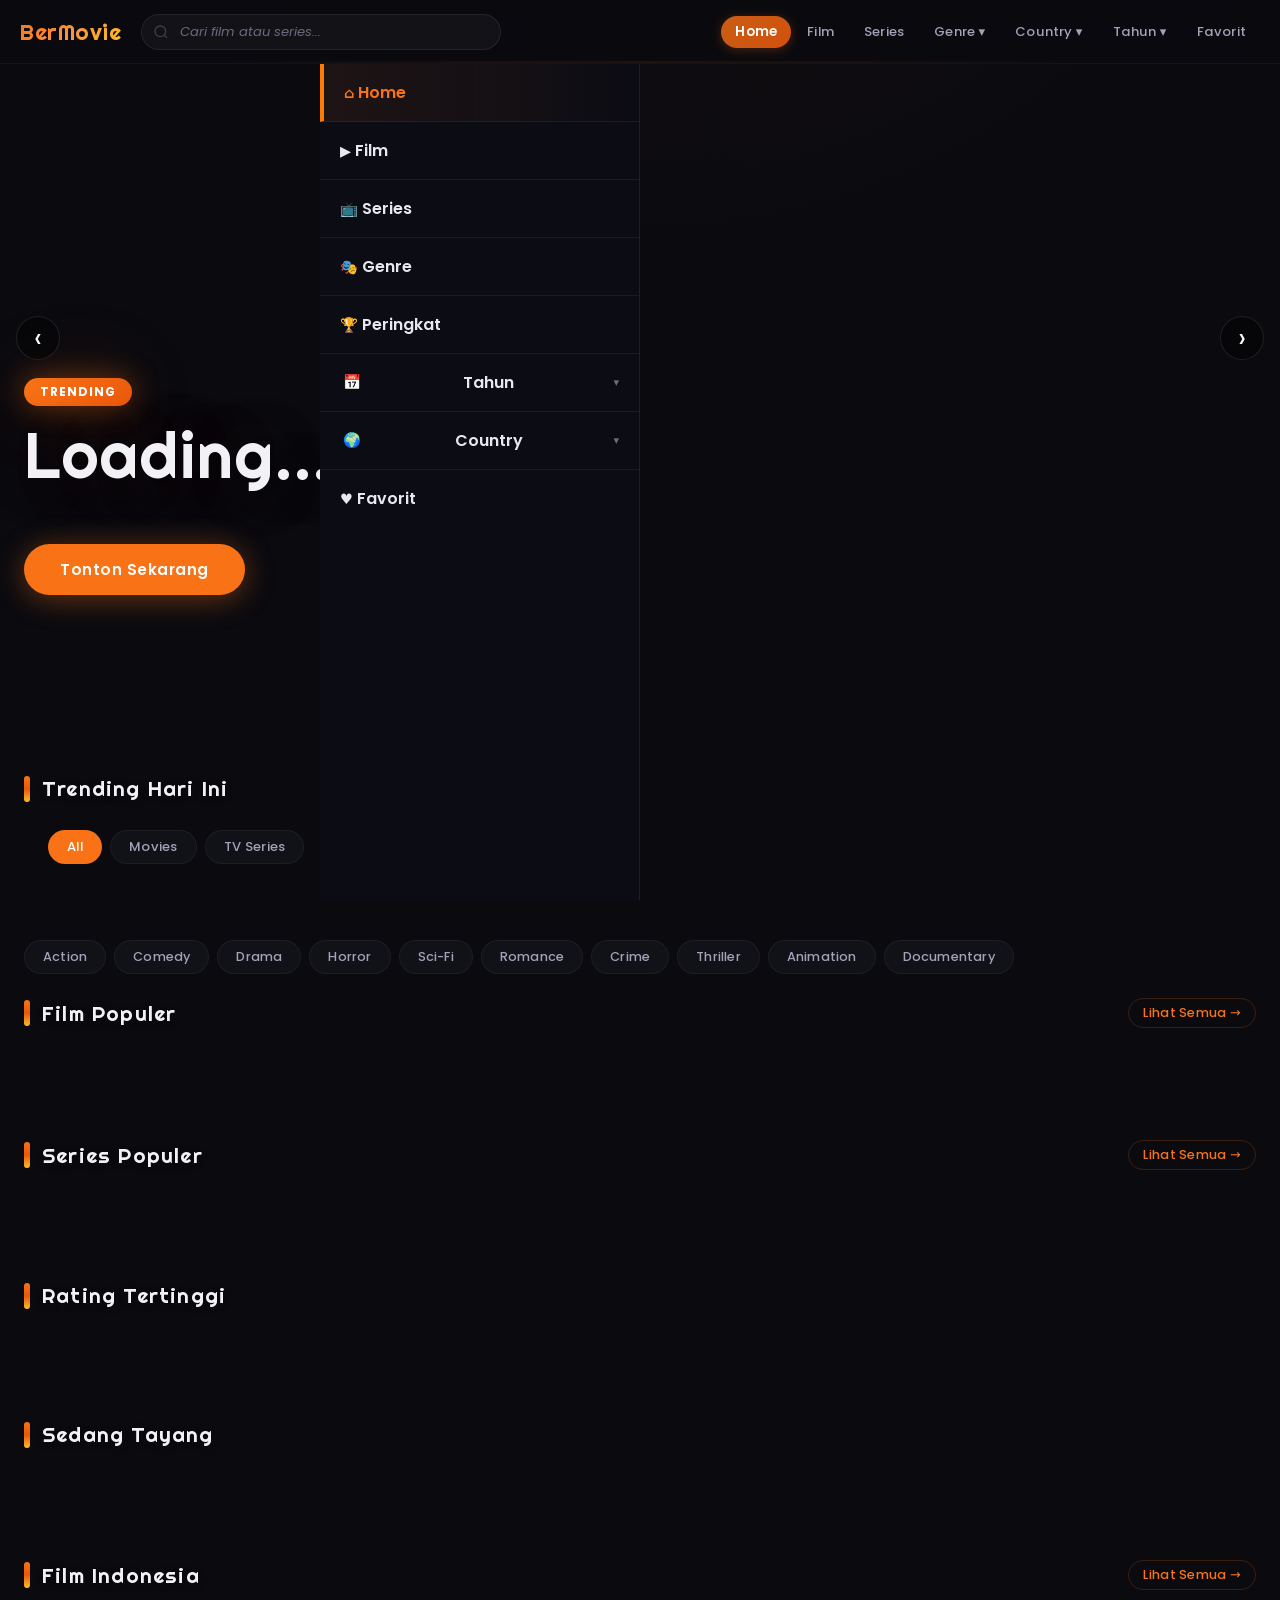
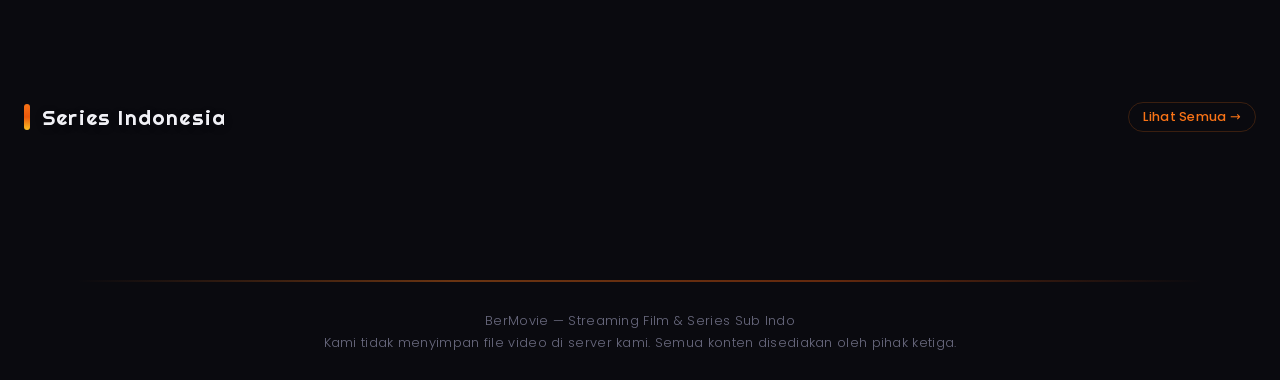
==== index.html @ 7c9c13f0 "fix: restore mobile overlay for blur effect" ====
<!DOCTYPE html>
<html lang="id">
<head>
    <meta charset="UTF-8">
    <meta name="viewport" content="width=device-width, initial-scale=1.0">
    <title>BerMovie - Nonton Film & Series</title>
    <meta name="description" content="Nonton film dan series terbaru dengan subtitle Indonesia gratis.">
    <meta http-equiv="Cache-Control" content="no-cache, no-store, must-revalidate">
    <link rel="preconnect" href="https://fonts.googleapis.com">
    <link href="https://fonts.googleapis.com/css2?family=Righteous&family=Poppins:wght@300;400;500;600;700&display=swap" rel="stylesheet">
    <link rel="icon" href="data:image/svg+xml,<svg xmlns=%22http://www.w3.org/2000/svg%22 viewBox=%220 0 100 100%22><text y=%22.9em%22 font-size=%2290%22>🎬</text></svg>">
    <link rel="stylesheet" href="style.v12.css?v=8">
    <link rel="stylesheet" href="modern.css?v=3">

<style>
.mobile-menu{position:fixed;top:64px;left:0;right:0;height:calc(100vh - 64px);height:calc(100dvh - 64px);background:#0c0c14!important;backdrop-filter:none!important;-webkit-backdrop-filter:none!important;z-index:99;overflow-y:auto;-webkit-overflow-scrolling:touch;transform:translateX(100%);transition:transform .3s ease}.mobile-menu.open{transform:translateX(0)}.mobile-menu a{display:block;padding:16px 20px;font-size:1rem;font-weight:600;color:#e8e8ef;touch-action:manipulation;border-bottom:1px solid rgba(255,255,255,.06);-webkit-tap-highlight-color:transparent}.mobile-menu a:last-child{border-bottom:none}.mobile-menu a:active{background:transparent}.mobile-menu a.active{color:var(--accent)}
</style>
</head>
<body>
<div class="scroll-progress" id="scrollProgress"></div>

    <!-- NAVBAR -->
    <nav class="navbar">
        <div class="nav-container">
            <a href="./" class="logo">BerMovie</a>
            <div class="nav-search">
                <input type="text" id="searchInput" placeholder="Cari film atau series..." autocomplete="off">
                <button id="searchBtn"><svg width="18" height="18" viewBox="0 0 24 24" fill="none" stroke="currentColor" stroke-width="2"><circle cx="11" cy="11" r="8"/><path d="m21 21-4.35-4.35"/></svg></button>
            </div>
            <div class="nav-links">
                <a href="./" class="active" data-nav="home">Home</a>
                <a href="movies.html" data-nav="movies">Film</a>
                <a href="tv.html" data-nav="tv">Series</a>
                <div class="nav-dropdown">
                    <span class="nav-dropdown-trigger" data-nav="genre">Genre ▾</span>
                    <div class="dropdown-menu" id="genreDropdown"></div>
                </div>
                <div class="nav-dropdown">
                    <span class="nav-dropdown-trigger">Country ▾</span>
                    <div class="dropdown-menu" id="countryDropdown"></div>
                </div>
                <div class="nav-dropdown">
                    <span class="nav-dropdown-trigger">Tahun ▾</span>
                    <div class="dropdown-menu" id="yearDropdown"></div>
                </div>
                <a href="./?watchlist" class="nav-fav">Favorit</a>
            </div>
            <button class="mobile-menu-btn" id="mobileMenuBtn" style="cursor:pointer;z-index:101;position:relative"><svg width="22" height="22" viewBox="0 0 24 24" fill="none" stroke="currentColor" stroke-width="2" style="pointer-events:none"><path d="M3 12h18M3 6h18M3 18h18"/></svg></button>
        </div>
        <!-- Mobile Menu -->
        <div class="mobile-overlay" id="mobileOverlay"></div>
        <div class="mobile-menu" id="mobileMenu">
            <a href="./" data-nav="home" class="active"><span class="mm-icon">⌂</span> Home</a>
            <a href="movies.html" data-nav="movies"><span class="mm-icon">▶</span> Film</a>
            <a href="tv.html" data-nav="tv"><span class="mm-icon">📺</span> Series</a>
            <a href="genre.html" data-nav="genre"><span class="mm-icon">🎭</span> Genre</a>
            <a href="leaderboard.html" data-nav="leaderboard"><span class="mm-icon">🏆</span> Peringkat</a>
            <a href="movies.html" data-nav="tahun"><span class="mm-icon">📅</span> Tahun</a>
            <a href="movies.html" data-nav="country"><span class="mm-icon">🌍</span> Country</a>
            <a href="./?watchlist" data-nav="watchlist"><span class="mm-icon">♥</span> Favorit</a>
        </div>
    </nav>

    <!-- HERO CAROUSEL -->
    <section class="hero" id="hero">
        <div class="hero-slides" id="heroSlides">
            <div class="hero-slide active" id="heroSlide0"></div>
            <div class="hero-slide" id="heroSlide1"></div>
            <div class="hero-slide" id="heroSlide2"></div>
            <div class="hero-slide" id="heroSlide3"></div>
            <div class="hero-slide" id="heroSlide4"></div>
        </div>
        <div class="hero-content" id="heroContent">
            <div class="hero-badge" id="heroBadge">Trending</div>
            <h1 class="hero-title" id="heroTitle">Loading...</h1>
            <p class="hero-desc" id="heroOverview"></p>
            <div class="hero-meta" id="heroMeta"></div>
            <div class="hero-actions">
                <button class="btn-watch" id="heroBtn">Tonton Sekarang</button>
            </div>
        </div>
        <div class="hero-dots" id="heroDots"></div>
        <button class="hero-arrow hero-arrow-left" id="heroPrev">‹</button>
        <button class="hero-arrow hero-arrow-right" id="heroNext">›</button>
    </section>

    <!-- MAIN CONTENT -->
    <main class="main-content">
        <!-- TRENDING -->
        <section class="section" id="trending">
            <div class="section-header">
                <h2 class="section-title">Trending Hari Ini</h2>
            </div>
            <div class="trending-filters">
                <button class="trending-filter active" data-filter="all">All</button>
                <button class="trending-filter" data-filter="movie">Movies</button>
                <button class="trending-filter" data-filter="tv">TV Series</button>
            </div>
            <div class="trending-list" id="trendingList"></div>
        </section>
        
        <!-- GENRE PILLS -->
        <div class="genre-pills" id="genrePills"></div>

        <!-- POPULAR MOVIES -->
        <section class="section" id="popularMovies">
            <div class="section-header">
                <h2 class="section-title">Film Populer</h2>
                <a href="movies.html" class="see-all">Lihat Semua →</a>
            </div>
            <div class="carousel" id="moviesCarousel"></div>
        </section>

        <!-- POPULAR TV -->
        <section class="section" id="popularTv">
            <div class="section-header">
                <h2 class="section-title">Series Populer</h2>
                <a href="tv.html" class="see-all">Lihat Semua →</a>
            </div>
            <div class="carousel" id="tvCarousel"></div>
        </section>

        <!-- TOP RATED -->
        <section class="section" id="topRated">
            <div class="section-header">
                <h2 class="section-title">Rating Tertinggi</h2>
            </div>
            <div class="carousel" id="topRatedCarousel"></div>
        </section>

        <!-- NOW PLAYING -->
        <section class="section" id="nowPlaying">
            <div class="section-header">
                <h2 class="section-title">Sedang Tayang</h2>
            </div>
            <div class="carousel" id="nowPlayingCarousel"></div>
        </section>

        <!-- INDONESIA MOVIES -->
        <section class="section" id="indoMovies">
            <div class="section-header">
                <h2 class="section-title">Film Indonesia</h2>
                <a href="movies.html?country=ID" class="see-all">Lihat Semua →</a>
            </div>
            <div class="carousel" id="indoMoviesCarousel"></div>
        </section>

        <!-- INDONESIA SERIES -->
        <section class="section" id="indoSeries">
            <div class="section-header">
                <h2 class="section-title">Series Indonesia</h2>
                <a href="tv.html?country=ID" class="see-all">Lihat Semua →</a>
            </div>
            <div class="carousel" id="indoSeriesCarousel"></div>
        </section>

        <!-- SEARCH RESULTS -->
        <section class="section hidden" id="searchResults">
            <h2 class="section-title" id="searchTitle">Hasil Pencarian</h2>
            <div class="grid" id="searchGrid"></div>
            <div class="pagination" id="searchPagination"></div>
        </section>

        <!-- WATCHLIST -->
        <section class="section hidden" id="watchlistSection">
            <div class="section-header">
                <h2 class="section-title">Favorit</h2>
            </div>
            <div class="grid" id="watchlistGrid"></div>
            <div class="empty-state" id="watchlistEmpty"><p>Belum ada film favorit</p></div>
        </section>
    </main>

    <!-- DETAIL MODAL -->
    <div class="modal hidden" id="detailModal">
        <div class="modal-backdrop"></div>
        <div class="modal-content">
            <button class="modal-close">&times;</button>
            <div class="modal-hero" id="modalHero"></div>
            <div class="modal-body">
                <h2 id="modalTitle"></h2>
                <div class="modal-meta" id="modalMeta"></div>
                <p class="modal-overview" id="modalOverview"></p>
                <div class="modal-cast" id="modalCast"></div>
                <div class="modal-actions">
                    <button class="btn-watch" id="modalWatchBtn">Tonton</button>
                    <button class="btn-secondary trailer-btn" id="modalTrailerBtn"><span class="t-il"></span><span class="t-txt">Trailer</span><span class="t-ir">▶</span></button>
                </div>
                <div class="seasons-section hidden" id="seasonsSection">
                    <h3>Seasons</h3>
                    <div class="seasons-list" id="seasonsList"></div>
                </div>
                <div class="similar-section">
                    <h3>Rekomendasi</h3>
                    <div class="carousel" id="similarCarousel"></div>
                </div>
            </div>
        </div>
    </div>

    <!-- PLAYER MODAL -->
    <div class="player-modal hidden" id="playerModal">
        <div class="player-backdrop"></div>
        <div class="player-content">
            <div class="player-top">
                <button class="player-back" id="playerBackBtn">&larr;</button>
                <span class="player-title" id="playerTitle"></span>
                <div class="player-top-right">
                    <button class="player-eps-btn hidden" id="playerEpsBtn">&#9776;</button>
                    <button class="player-close" id="playerCloseBtn">&times;</button>
                </div>
            </div>
            <div class="iframe-container">
                <iframe id="playerFrame" src="" frameborder="0" allowfullscreen></iframe>
                <div class="player-controls" id="playerControls">
                    <div class="player-servers" id="playerServers">
                        <button class="svr-btn" data-server="2embed">2Embed <small>1080p</small></button>
                        <button class="svr-btn" data-server="vesy">Vesy</button>
                        <button class="svr-btn" data-server="vixsrc">VixSrc</button>

                    </div>
                </div>
            </div>
            <div class="episode-sheet hidden" id="episodeSheet">
                <div class="ep-sheet-handle"></div>
                <div class="ep-sheet-header">
                    <h4>Episode</h4>
                    <button class="ep-sheet-close" id="epSheetClose">&times;</button>
                </div>
                <select id="seasonSelect" class="ep-season-select"></select>
                <div class="episodes-grid" id="episodesGrid"></div>
            </div>
        </div>
    </div>

    <!-- FOOTER -->
<button class="back-top" id="backTop">&uarr;</button>
<div class="toast" id="toast"></div>
    <footer class="site-footer">
        <p>BerMovie — Streaming Film & Series Sub Indo</p>
        <p class="disclaimer">Kami tidak menyimpan file video di server kami. Semua konten disediakan oleh pihak ketiga.</p>
    </footer>

    <script src="main.v17.js?v=3"></script>
</body>
</html>
---- style.v12.css ----
/* === DESIGN SYSTEM: UI/UX PRO MAX × TASTE === */
/* Font: Righteous display + Poppins body */

@import url('https://fonts.googleapis.com/css2?family=Righteous&family=Poppins:wght@300;400;500;600;700&display=swap');

/* HERO CAROUSEL */
.hero-slides{position:absolute;inset:0}
.hero-slide{position:absolute;inset:0;background-size:cover;background-position:center 20%;opacity:0;transition:opacity .8s ease;z-index:0}
.hero-slide.active{opacity:1;z-index:1}
.hero-slide::after{content:'';position:absolute;inset:0;background:linear-gradient(to top,var(--bg) 0%,transparent 55%,rgba(10,10,15,.3) 100%)}
.hero-slide::before{content:'';position:absolute;inset:0;background:linear-gradient(90deg,rgba(10,10,15,.7) 0,rgba(10,10,15,.3) 35%,transparent 55%)}
.hero-badge{display:inline-block;padding:4px 14px;border-radius:999px;background:linear-gradient(135deg,var(--accent),var(--accent2));color:#fff;font-size:.72rem;font-weight:700;letter-spacing:1px;margin-bottom:14px;text-transform:uppercase;animation:pulseGlow 2s ease-in-out infinite;box-shadow:0 0 20px rgba(249,115,22,.4)}
.hero-dots{position:absolute;bottom:20px;left:50%;transform:translateX(-50%);display:flex;gap:8px;z-index:5}
.hero-dot{width:10px;height:10px;border-radius:50%;background:rgba(255,255,255,.3);cursor:pointer;transition:var(--transition);padding:0;touch-action:manipulation}
.hero-dot.active{background:#fff;width:24px;border-radius:5px}
.hero-arrow{position:absolute;top:50%;transform:translateY(-50%);z-index:5;width:44px;height:44px;border-radius:50%;background:rgba(0,0,0,.4);color:#fff;font-size:1.8rem;display:flex;align-items:center;justify-content:center;cursor:pointer;transition:var(--transition);touch-action:manipulation;border:1px solid rgba(255,255,255,.1)}
.hero-arrow:hover{background:rgba(0,0,0,.7)}
.hero-arrow-left{left:16px}
.hero-arrow-right{right:16px}
@media(max-width:768px){.hero-arrow{width:36px;height:36px;font-size:1.3rem}.hero-arrow-left{left:8px}.hero-arrow-right{right:8px}.hero-dots{bottom:14px}.hero-badge{font-size:.65rem;padding:3px 10px}}

/* BACK TO TOP */
.back-top{position:fixed;bottom:24px;right:24px;width:44px;height:44px;border-radius:14px;background:var(--accent);color:#fff;font-size:1.4rem;display:flex;align-items:center;justify-content:center;z-index:50;cursor:pointer;box-shadow:0 4px 20px rgba(249,115,22,.4);opacity:0;visibility:hidden;transform:translateY(20px);transition:all .3s cubic-bezier(.4,0,.2,1);touch-action:manipulation;border:none}
.back-top.show{opacity:1;visibility:visible;transform:translateY(0)}
.back-top:hover{transform:translateY(-4px);box-shadow:0 8px 30px rgba(249,115,22,.5)}

/* SCROLL PROGRESS */
.scroll-progress{position:fixed;top:0;left:0;z-index:101;height:3px;background:linear-gradient(90deg,var(--accent),var(--accent2),#fbbf24);transition:width .1s linear;border-radius:0 2px 2px 0}

/* GENRE PILLS */
.genre-pills{display:flex;gap:8px;padding:0 24px;max-width:var(--max-w);margin:0 auto 20px;overflow-x:auto;-webkit-overflow-scrolling:touch;scrollbar-width:none}
.genre-pills::-webkit-scrollbar{display:none}
.pill{padding:7px 18px;border-radius:999px;background:var(--bg2);border:1px solid var(--border);color:var(--text2);font-size:.8rem;font-weight:500;white-space:nowrap;cursor:pointer;transition:var(--transition);flex-shrink:0;letter-spacing:.2px;touch-action:manipulation}
.pill:hover{background:var(--bg3);color:var(--text);border-color:rgba(255,255,255,.1)}
.pill.active{background:var(--accent);color:#fff;border-color:transparent;box-shadow:0 2px 12px rgba(249,115,22,.25)}

*,*::before,*::after{box-sizing:border-box;margin:0;padding:0}
html{scroll-behavior:smooth}
body{font-family:'Poppins',system-ui,-apple-system,sans-serif;background:#0a0a0f;color:#f1f1f6;min-height:100vh;-webkit-font-smoothing:antialiased;background-image:radial-gradient(ellipse 80% 50% at 50% -20%,rgba(249,115,22,.06) 0,transparent 70%)}
a{color:inherit;text-decoration:none;-webkit-tap-highlight-color:transparent}
*{-webkit-tap-highlight-color:transparent!important;-webkit-tap-highlight-color:rgba(0,0,0,0)!important;user-select:none;-webkit-user-select:none}
img{display:block;max-width:100%}
button{cursor:pointer;font-family:inherit;border:none;background:none;color:inherit;touch-action:manipulation;-webkit-tap-highlight-color:transparent}
input{font-family:inherit;outline:none}
:root{--bg:#0a0a0f;--bg2:#111118;--bg3:#1a1a28;--bg4:#252538;--accent:#f97316;--accent2:#ea580c;--accent-glow:rgba(249,115,22,.2);--text:#f1f1f6;--text2:#a3a3b8;--text3:#6b6b80;--border:rgba(255,255,255,.05);--radius:10px;--radius-lg:16px;--radius-xl:24px;--shadow:0 8px 32px rgba(0,0,0,.5);--shadow-lg:0 20px 60px rgba(0,0,0,.6);--transition:.25s cubic-bezier(.4,0,.2,1);--nav-height:64px;--max-w:1400px}
::-webkit-scrollbar{width:8px;height:8px}
::-webkit-scrollbar-track{background:transparent}
::-webkit-scrollbar-thumb{background:rgba(255,255,255,.1);border-radius:8px}
::-webkit-scrollbar-thumb:hover{background:var(--accent)}
.hidden{display:none!important}

/* === NAVBAR === */
.navbar{position:fixed;top:0;left:0;right:0;z-index:100;background:rgba(10,10,15,.82);backdrop-filter:blur(40px) saturate(1.8);-webkit-backdrop-filter:blur(40px) saturate(1.8);border-bottom:1px solid rgba(255,255,255,.06);height:var(--nav-height);transition:background .3s ease,box-shadow .3s ease}
.navbar.scrolled{background:rgba(10,10,15,.95);box-shadow:0 4px 30px rgba(0,0,0,.4)}
.navbar::after{content:'';position:absolute;bottom:0;left:10%;right:10%;height:1px;background:linear-gradient(90deg,transparent,rgba(249,115,22,.35),transparent);opacity:.5}
.nav-container{max-width:var(--max-w);margin:0 auto;display:flex;align-items:center;height:100%;padding:0 20px;gap:20px}
.logo{font-family:'Righteous',sans-serif;font-size:1.4rem;background:linear-gradient(135deg,#f97316 0%,#fb923c 50%,#fbbf24 100%);-webkit-background-clip:text;-webkit-text-fill-color:transparent;background-clip:text;white-space:nowrap;flex-shrink:0;letter-spacing:.5px}
.nav-search{flex:1;max-width:360px;position:relative;display:none}
@media(min-width:640px){.nav-search{display:block}}
.nav-search input{width:100%;height:36px;padding:0 16px 0 38px;background:rgba(255,255,255,.04);border:1px solid rgba(255,255,255,.08);border-radius:999px;color:var(--text);font-size:.82rem;transition:all .3s cubic-bezier(.4,0,.2,1);font-family:'Poppins',sans-serif;backdrop-filter:blur(8px)}
.nav-search input:focus{border-color:rgba(249,115,22,.4);box-shadow:0 0 0 3px rgba(249,115,22,.08),0 0 20px rgba(249,115,22,.05);background:rgba(255,255,255,.06);width:105%}
.nav-search input::placeholder{color:var(--text3);font-style:italic}
.nav-search button{position:absolute;left:12px;top:50%;transform:translateY(-50%);width:16px;height:16px;padding:0;color:var(--text3);display:flex;align-items:center;justify-content:center;opacity:.5;transition:opacity .2s}
.nav-search input:focus + button,.nav-search input:focus ~ button{opacity:.8;color:var(--accent)}
.nav-links{display:flex;align-items:center;gap:2px;margin-left:auto}
@media(max-width:639px){.nav-links{display:none}}
.nav-links a{padding:6px 14px;border-radius:999px;font-size:.82rem;font-weight:500;color:var(--text2);transition:all .25s cubic-bezier(.4,0,.2,1);letter-spacing:.2px;position:relative}
.nav-links a:hover{color:var(--text);background:rgba(255,255,255,.05)}
.nav-links a.active{color:#fff;background:linear-gradient(135deg,rgba(249,115,22,.8),rgba(234,88,12,.9));font-weight:600;box-shadow:0 2px 12px rgba(249,115,22,.25)}
.mobile-menu-btn{display:none;width:38px;height:38px;align-items:center;justify-content:center;border-radius:10px;color:#fff;margin-left:auto;background:rgba(255,255,255,.06);-webkit-tap-highlight-color:transparent;touch-action:manipulation;transition:var(--transition)}
.mobile-menu-btn:active{transform:scale(.9);background:rgba(255,255,255,.1)}
@media(max-width:639px){.mobile-menu-btn{display:flex}}
.mobile-overlay{position:fixed;inset:0;background:rgba(0,0,0,.85);backdrop-filter:blur(2px);-webkit-backdrop-filter:blur(2px);z-index:100;opacity:0;pointer-events:none;transition:opacity .25s ease}
.mobile-overlay.open{opacity:1;pointer-events:auto}
.mobile-menu{position:fixed;top:0;left:0;width:38vw;max-width:320px;height:100vh;height:100dvh;background:rgba(20,20,20,.95);backdrop-filter:blur(12px);-webkit-backdrop-filter:blur(12px);border-right:1px solid rgba(255,255,255,.08);z-index:101;overflow-y:auto;transform:translateX(-100%);transition:transform .25s ease;padding:0}
.mobile-menu.open{transform:translateX(0)}
.mobile-menu a{display:flex;align-items:center;gap:14px;padding:16px 24px;font-size:.95rem;font-weight:500;color:#e8e8ef;border-bottom:1px solid rgba(255,255,255,.06);-webkit-tap-highlight-color:transparent;transition:background .2s}
.mobile-menu a:last-child{border-bottom:none}
.mobile-menu a:active{background:rgba(255,255,255,.06)}
.mobile-menu a.active{color:#ff7a00;font-weight:600;border-left:4px solid #ff7a00;background:rgba(255,120,0,.12)}
.mm-icon{width:24px;font-size:.9rem;flex-shrink:0;text-align:center}
.mobile-menu a.active .mm-icon{color:var(--accent)}
.mobile-menu a.active{color:var(--accent);font-weight:600;background:linear-gradient(90deg,rgba(249,115,22,.08),transparent)}
.mobile-menu a.active::before{opacity:1}
.mobile-search{display:flex;gap:8px;padding:12px 20px 16px}
.mobile-search input{flex:1;height:44px;padding:0 16px;background:rgba(255,255,255,.04);border:1px solid rgba(255,255,255,.08);border-radius:999px;color:var(--text);font-size:.88rem;font-family:'Poppins',sans-serif;backdrop-filter:blur(8px)}
.mobile-search input:focus{border-color:rgba(249,115,22,.4);box-shadow:0 0 0 3px rgba(249,115,22,.08)}
.mobile-search input::placeholder{color:var(--text3);font-style:italic}
.mobile-search button{padding:10px 20px;border-radius:999px;background:linear-gradient(135deg,var(--accent),var(--accent2));color:#fff;font-weight:600;font-size:.84rem;white-space:nowrap;touch-action:manipulation;box-shadow:0 2px 12px rgba(249,115,22,.3);transition:all .2s}
.mobile-search button:active{transform:scale(.96);box-shadow:0 1px 6px rgba(249,115,22,.2)}

/* === HERO === */
.hero{position:relative;width:100%;height:75vh;min-height:450px;max-height:700px;overflow:hidden}
.hero-bg{position:absolute;inset:0;background-size:cover;background-position:center 20%;transition:opacity .8s ease}
.hero-bg::after{content:'';position:absolute;inset:0;background:linear-gradient(to top,var(--bg) 0%,transparent 55%,rgba(10,10,15,.3) 100%)}
.hero-bg::before{content:'';position:absolute;inset:0;background:linear-gradient(90deg,rgba(10,10,15,.7) 0,rgba(10,10,15,.3) 35%,transparent 55%,rgba(10,10,15,.2) 100%)}
.hero-content{position:absolute;bottom:0;left:0;right:0;padding:48px 24px 80px;max-width:var(--max-w);margin:0 auto;z-index:2}
.hero-title{font-family:'Righteous',sans-serif;font-size:clamp(2rem,5.5vw,4rem);font-weight:400;margin-bottom:16px;line-height:1.1;letter-spacing:1.5px;text-shadow:0 2px 20px rgba(0,0,0,.3)}
.hero-meta{display:flex;gap:10px;flex-wrap:wrap;margin-bottom:14px}
.hero-meta span{padding:3px 12px;border-radius:999px;font-size:.78rem;font-weight:500;background:rgba(255,255,255,.08);border:1px solid rgba(255,255,255,.06);letter-spacing:.3px}
.hero-meta .rating-badge{background:var(--accent);color:#fff;border-color:transparent;box-shadow:0 2px 12px rgba(249,115,22,.3)}
.hero-desc{font-size:.92rem;line-height:1.7;color:var(--text2);max-width:540px;margin-bottom:24px;display:-webkit-box;-webkit-line-clamp:2;-webkit-box-orient:vertical;overflow:hidden;font-weight:300}
.hero-actions{display:flex;gap:12px}
.btn-watch{padding:14px 36px;border-radius:999px;background:var(--accent);color:#fff;font-size:.95rem;font-weight:600;transition:var(--transition);display:inline-flex;align-items:center;gap:10px;box-shadow:0 4px 30px rgba(249,115,22,.4);letter-spacing:.5px}
.btn-watch:hover{background:var(--accent2);transform:translateY(-2px);box-shadow:0 8px 32px rgba(249,115,22,.45)}
.btn-secondary{padding:12px 26px;border-radius:999px;background:rgba(255,255,255,.06);color:var(--text);font-size:.92rem;font-weight:500;transition:var(--transition);display:inline-flex;align-items:center;gap:6px;border:1px solid rgba(255,255,255,.08);letter-spacing:.3px}
.btn-secondary:hover{background:rgba(255,255,255,.1);border-color:rgba(255,255,255,.12)}
@media(max-width:768px){.hero{height:52vh;min-height:320px}.hero-content{padding:28px 16px 48px}.hero-title{font-size:clamp(1.4rem,7vw,2.2rem)}}

/* === SECTIONS === */
.main-content{padding-top:calc(var(--nav-height) + 20px)}
.section{max-width:var(--max-w);margin:0 auto;padding:4px 24px 40px}
.section-header{display:flex;align-items:center;justify-content:space-between;margin-bottom:20px}
.section-title{font-family:'Righteous',sans-serif;font-size:1.2rem;font-weight:400;letter-spacing:.5px;display:flex;align-items:center;gap:12px}
.section-title::before{content:'';display:inline-block;width:5px;height:22px;background:linear-gradient(to bottom,var(--accent),var(--accent2));border-radius:3px;flex-shrink:0}
.see-all{font-size:.8rem;font-weight:500;color:var(--accent);padding:5px 14px;border-radius:999px;border:1px solid rgba(249,115,22,.2);transition:var(--transition);letter-spacing:.3px}
.see-all:hover{background:rgba(249,115,22,.08);border-color:var(--accent)}
.carousel-nav{display:flex;gap:6px;margin-left:12px}
.carousel-btn{width:32px;height:32px;border-radius:50%;background:var(--bg3);border:1px solid var(--border);color:var(--text);font-size:1.2rem;display:flex;align-items:center;justify-content:center;cursor:pointer;transition:var(--transition);touch-action:manipulation}
.carousel-btn:hover{background:var(--accent);color:#fff;border-color:var(--accent)}
@media(max-width:640px){.carousel-nav{display:none}}

/* MOVIE GRID */
.grid{display:grid;grid-template-columns:repeat(auto-fill,minmax(165px,1fr));gap:16px;padding:0 24px;max-width:var(--max-w);margin:0 auto;justify-content:start}
@media(min-width:640px){.grid{gap:18px}}
@media(min-width:1024px){.grid{gap:20px}}
/* Grid in section (search) - no double padding */
.section .grid{padding:0;margin-top:16px}

/* === CARDS === */
.carousel{display:flex;gap:14px;overflow-x:auto;padding:4px 0 16px}
.carousel::-webkit-scrollbar{height:2px}
.carousel::-webkit-scrollbar-thumb{background:rgba(255,255,255,.06);border-radius:3px}
.card{border-radius:16px;overflow:hidden;background:rgba(255,255,255,.03);cursor:pointer;position:relative;border:1px solid rgba(255,255,255,.06);transition:all .35s cubic-bezier(.22,1,.36,1)}
@media(min-width:640px){.card{}}
@media(min-width:1024px){.card{}}
.card:hover{transform:translateY(-12px) scale(1.04);border-color:rgba(249,115,22,.4);box-shadow:0 8px 32px rgba(249,115,22,.2),0 20px 60px rgba(0,0,0,.3)}
.card-poster{width:100%;aspect-ratio:2/3;object-fit:cover;background:rgba(255,255,255,.04);transition:transform .6s cubic-bezier(.22,1,.36,1)}
.card:hover .card-poster{transform:scale(1.08)}
.card-info{position:absolute;bottom:0;left:0;right:0;padding:48px 14px 14px;background:linear-gradient(to top,rgba(10,10,15,.97) 20%,rgba(10,10,15,.6) 50%,transparent 100%)}
.card-title{font-size:.85rem;font-weight:600;white-space:nowrap;overflow:hidden;text-overflow:ellipsis;margin-bottom:3px;letter-spacing:.2px}
.card-meta{display:flex;align-items:center;gap:6px;font-size:.68rem;color:var(--text3);font-weight:300}
.card-rating{color:#f5a623;font-weight:600}
.card-badge{position:absolute;top:8px;right:8px;padding:4px 12px;border-radius:999px;background:linear-gradient(135deg,#f97316,#ea580c);color:#fff;font-size:.6rem;font-weight:800;z-index:2;letter-spacing:.8px;text-transform:uppercase;box-shadow:0 0 20px rgba(249,115,22,.35),inset 0 1px 0 rgba(255,255,255,.15);backdrop-filter:blur(4px)}
.card-type{position:absolute;top:8px;left:8px;padding:3px 10px;border-radius:999px;background:rgba(0,0,0,.55);backdrop-filter:blur(8px);color:#fff;font-size:.55rem;font-weight:700;z-index:2;letter-spacing:1px;border:1px solid rgba(255,255,255,.1);text-transform:uppercase}
.card-quality{position:absolute;bottom:52px;right:8px;padding:3px 10px;border-radius:999px;font-size:.55rem;font-weight:700;z-index:2;letter-spacing:.5px;backdrop-filter:blur(8px);border:1px solid rgba(255,255,255,.1);text-transform:uppercase}
.card-quality.q-hd{background:linear-gradient(135deg,rgba(249,115,22,.35),rgba(234,88,12,.2));color:#fdba74;border-color:rgba(249,115,22,.3)}
.card-quality.q-webdl{background:linear-gradient(135deg,rgba(34,197,94,.35),rgba(22,163,74,.2));color:#86efac;border-color:rgba(34,197,94,.3)}
.card-quality.q-bluray{background:linear-gradient(135deg,rgba(99,102,241,.35),rgba(79,70,229,.2));color:#a5b4fc;border-color:rgba(99,102,241,.3)}
.card-quality.q-cam{background:linear-gradient(135deg,rgba(239,68,68,.35),rgba(220,38,38,.2));color:#fca5a5;border-color:rgba(239,68,68,.3)}

/* WATCHLIST HEART */
.card-heart{position:absolute;bottom:8px;right:8px;width:30px;height:30px;border-radius:50%;background:rgba(0,0,0,.6);color:#fff;font-size:.85rem;display:flex;align-items:center;justify-content:center;z-index:3;cursor:pointer;transition:all .3s ease;touch-action:manipulation;border:1px solid rgba(255,255,255,.08)}
.card-heart:hover{transform:scale(1.15)}
.card-heart.active{background:rgba(239,68,68,.8);border-color:rgba(239,68,68,.3);box-shadow:0 0 16px rgba(239,68,68,.3)}
.card-heart.active::after{content:'♥'}
.card-heart::after{content:'♡'}

/* TOAST */
.toast{position:fixed;bottom:80px;left:50%;transform:translateX(-50%) translateY(20px);padding:12px 24px;border-radius:12px;background:rgba(17,17,24,.95);color:#fff;font-size:.85rem;font-weight:500;z-index:999;opacity:0;visibility:hidden;transition:all .35s cubic-bezier(.4,0,.2,1);box-shadow:0 8px 32px rgba(0,0,0,.5);border:1px solid var(--border);pointer-events:none;white-space:nowrap}
.toast.show{opacity:1;visibility:visible;transform:translateX(-50%) translateY(0)}
.toast .icon{margin-right:8px;font-size:1rem}

/* === PAGE CONTENT === */
.page-content{padding-top:calc(var(--nav-height) + 32px);min-height:100vh}
.page-title{font-size:1.6rem;font-weight:700;margin-bottom:20px;padding:0 20px;max-width:var(--max-w);margin-left:auto;margin-right:auto;letter-spacing:.3px;background:linear-gradient(135deg,#fff,#e8e8ef);-webkit-background-clip:text;-webkit-text-fill-color:transparent;background-clip:text}

/* === FILTERS === */
.filters{display:flex;gap:10px;flex-wrap:wrap;margin-bottom:24px;max-width:var(--max-w);padding:0 20px;margin-left:auto;margin-right:auto}
.filters select{padding:10px 36px 10px 16px;background:rgba(255,255,255,.04);border:1px solid rgba(255,255,255,.08);border-radius:999px;color:var(--text);font-size:.84rem;font-weight:500;appearance:none;cursor:pointer;background-image:url("data:image/svg+xml,%3Csvg xmlns='http://www.w3.org/2000/svg' width='12' height='12' viewBox='0 0 24 24' fill='none' stroke='%23a3a3b8' stroke-width='2'%3E%3Cpath d='m6 9 6 6 6-6'/%3E%3C/svg%3E");background-repeat:no-repeat;background-position:right 14px center;min-width:120px;backdrop-filter:blur(8px);transition:all .2s;font-family:'Poppins',sans-serif}sition:var(--transition)}
.filters select:focus{border-color:var(--accent);box-shadow:0 0 0 3px rgba(249,115,22,.1)}

/* === PAGINATION === */
.pagination{display:flex;justify-content:center;gap:6px;padding:28px 0;flex-wrap:wrap}
.pagination button{width:38px;height:38px;border-radius:12px;font-size:.82rem;font-weight:500;background:var(--bg2);border:1px solid var(--border);color:var(--text2);transition:var(--transition)}
.pagination button:hover{background:var(--bg3);color:var(--text);border-color:rgba(255,255,255,.1)}
.pagination button.active{background:var(--accent);color:#fff;border-color:transparent;box-shadow:0 2px 12px rgba(249,115,22,.25)}

/* === DETAIL === */
.detail-page{padding-top:var(--nav-height)}
.detail-hero{width:100%;height:55vh;min-height:340px;background-size:cover;background-position:center 20%;position:relative}
.detail-hero.trailer-active::after,.detail-hero.trailer-active::before{display:none}
.detail-hero.trailer-active{z-index:10}
.detail-hero::after{content:'';position:absolute;bottom:0;left:0;right:0;height:200px;background:linear-gradient(to top,var(--bg) 0%,transparent 100%)}
.detail-hero::before{content:'';position:absolute;inset:0;background:linear-gradient(90deg,rgba(10,10,15,.5) 0,transparent 50%)}
.detail-body{max-width:var(--max-w);margin:-80px auto 0;padding:0 24px 60px;position:relative;z-index:2}
.detail-body h1{font-family:'Righteous',sans-serif;font-size:clamp(1.6rem,4vw,2.8rem);font-weight:400;margin-bottom:14px;letter-spacing:.5px}
.detail-meta{display:flex;gap:10px;flex-wrap:wrap;margin-bottom:16px}
.detail-meta span{padding:3px 12px;background:rgba(255,255,255,.06);border-radius:999px;font-size:.8rem;color:var(--text2);border:1px solid var(--border);font-weight:300;letter-spacing:.3px}
.detail-overview{color:var(--text2);line-height:1.8;margin-bottom:24px;font-size:.95rem;max-width:740px;font-weight:300}
.detail-actions{display:flex;gap:14px;margin-bottom:32px}
.detail-actions .btn-watch{padding:14px 34px;font-size:1rem;position:relative;overflow:hidden}
.detail-actions .btn-watch::after{content:'▶';margin-left:8px;font-size:.85rem}
.detail-actions .btn-secondary{padding:14px 30px;font-size:1rem;background:rgba(255,255,255,.06);border-color:rgba(255,255,255,.1);position:relative;overflow:hidden;backdrop-filter:blur(4px)}.trailer-btn{width:180px;display:flex;align-items:center;justify-content:space-between;gap:0}.trailer-btn .t-il,.trailer-btn .t-ir{width:20px;text-align:center;font-size:.85rem;opacity:1;transition:opacity .2s}.trailer-btn .t-il{opacity:0}.trailer-btn .t-txt{flex:1;text-align:center;white-space:nowrap}

.detail-actions .btn-secondary:hover{background:rgba(249,115,22,.15);border-color:var(--accent);color:var(--accent);box-shadow:0 0 24px rgba(249,115,22,.15)}
.detail-cast{display:flex;gap:16px;overflow-x:auto;margin-bottom:32px;padding-bottom:8px}
.detail-cast-item{flex:0 0 70px;text-align:center}
.detail-cast-item img{width:54px;height:54px;border-radius:50%;object-fit:cover;margin-bottom:6px;background:var(--bg3);border:2px solid var(--border);transition:var(--transition)}
.detail-cast-item:hover img{border-color:var(--accent);transform:scale(1.05)}

/* === GENRE === */
.genre-grid{display:grid;grid-template-columns:repeat(auto-fit,minmax(155px,1fr));gap:12px}
#genreResults.hidden,
#genreResults{display:none!important}
#genreResults:not(.hidden){display:block!important}
.genre-card{display:flex;flex-direction:column;align-items:center;gap:10px;padding:30px 16px;background:var(--bg2);border-radius:var(--radius-lg);border:1px solid var(--border);transition:var(--transition);cursor:pointer;text-align:center}
.genre-card:hover{background:var(--bg3);border-color:var(--accent);transform:translateY(-4px);box-shadow:0 8px 24px rgba(0,0,0,.3)}
.genre-card span{font-size:.85rem;font-weight:500;letter-spacing:.3px}
.genre-card.active{border-color:var(--accent);background:rgba(249,115,22,.06);box-shadow:inset 0 0 0 1px rgba(249,115,22,.15)}
.genre-toggle{display:flex;gap:10px;margin-bottom:24px;padding:0 24px;max-width:var(--max-w);margin-left:auto;margin-right:auto}
.genre-type-btn{padding:9px 24px;border-radius:999px;font-size:.85rem;font-weight:500;background:var(--bg2);border:1px solid var(--border);color:var(--text2);cursor:pointer;transition:var(--transition);letter-spacing:.3px}
.genre-type-btn.active{background:var(--accent);color:#fff;border-color:transparent;box-shadow:0 2px 12px rgba(249,115,22,.25)}

/* === MODAL === */
.modal{position:fixed;inset:0;z-index:200}
.modal-backdrop{position:fixed;inset:0;background:rgba(0,0,0,.7);backdrop-filter:blur(6px)}
.modal-hero{width:100%;height:300px;background-size:cover;background-position:center 20%;position:relative;flex-shrink:0;transition:height .3s ease}
.modal-hero.trailer-active{height:70vh;max-height:600px}
@media(max-width:768px){.modal-hero{height:200px}.modal-hero.trailer-active{height:55vh}}
.modal-content{position:fixed;bottom:0;left:0;right:0;max-height:88vh;overflow-y:auto;background:var(--bg2);border-radius:var(--radius-xl) var(--radius-xl) 0 0;z-index:201;animation:slideUp .35s cubic-bezier(.4,0,.2,1);box-shadow:0 -12px 60px rgba(0,0,0,.5)}
@keyframes slideUp{from{transform:translateY(100%)}to{transform:translateY(0)}}
.modal-body h2{font-family:'Righteous',sans-serif;font-size:1.3rem;font-weight:400;margin-bottom:10px;letter-spacing:.5px}
.modal-close,.player-close{width:36px;height:36px;border-radius:50%;background:rgba(0,0,0,.6);color:#fff;font-size:1.3rem;display:flex;align-items:center;justify-content:center;border:1px solid rgba(255,255,255,.1);cursor:pointer;transition:all .2s ease;z-index:5;touch-action:manipulation}
.modal-close{position:absolute;top:12px;right:12px}

.modal-close:hover,.player-close:hover{background:rgba(255,255,255,.2);transform:scale(1.1)}
.season-card{display:inline-flex;align-items:center;gap:8px;padding:8px 14px;background:var(--bg3);border-radius:var(--radius);cursor:pointer;margin-right:8px;transition:var(--transition)}
.season-card:hover{background:var(--bg4)}

/* === PLAYER === */
.player-modal{position:fixed;inset:0;z-index:300}
.player-backdrop{position:fixed;inset:0;background:#000}
.player-content{position:fixed;top:0;left:0;right:0;bottom:0;z-index:301;display:flex;flex-direction:column}
.player-top{position:absolute;top:0;left:0;right:0;z-index:5;display:flex;align-items:center;gap:10px;padding:12px 14px;background:linear-gradient(180deg,rgba(0,0,0,.85)0%,transparent);opacity:0;transition:opacity .35s;pointer-events:none}
.player-modal:not(.hidden) .player-top{pointer-events:auto}
.player-top:hover,.player-top.show{opacity:1}
.player-back,.player-close,.player-eps-btn{flex-shrink:0;width:42px;height:42px;border-radius:50%;background:rgba(255,255,255,.1);border:1px solid rgba(255,255,255,.12);color:#fff;font-size:1.2rem;display:flex;align-items:center;justify-content:center;cursor:pointer;transition:all .25s;backdrop-filter:blur(8px);box-shadow:0 2px 12px rgba(0,0,0,.3)}
.player-back:hover,.player-close:hover,.player-eps-btn:hover{background:rgba(249,115,22,.25);border-color:var(--accent);transform:scale(1.08);box-shadow:0 0 20px rgba(249,115,22,.2)}
.player-title{flex:1;font-size:.85rem;font-weight:500;white-space:nowrap;overflow:hidden;text-overflow:ellipsis;min-width:0;color:rgba(255,255,255,.85)}
.player-top-right{display:flex;gap:6px}
.iframe-container{flex:1;position:relative;background:#000;display:flex;align-items:center;justify-content:center}
.iframe-container iframe{width:100%;height:100%;border:none;max-width:1280px;max-height:720px}

/* FLOATING CONTROLS OVERLAY */
.player-controls{position:absolute;bottom:0;left:0;right:0;z-index:4;display:flex;justify-content:center;padding:10px 16px;background:linear-gradient(0deg,rgba(0,0,0,.85)0%,transparent);pointer-events:none;opacity:0;transition:opacity .3s ease}
.iframe-container:hover .player-controls{pointer-events:auto;opacity:1}
.player-controls:hover{pointer-events:auto;opacity:1}
.player-controls.show{opacity:1}
.player-servers{display:flex;gap:6px;align-items:center;background:rgba(0,0,0,.5);backdrop-filter:blur(12px);padding:4px 6px;border-radius:999px;border:1px solid rgba(255,255,255,.06)}
.svr-btn{padding:5px 14px;border-radius:999px;font-size:.72rem;font-weight:500;background:transparent;color:rgba(255,255,255,.5);border:none;cursor:pointer;transition:all .25s;white-space:nowrap;font-family:'Poppins',sans-serif}
.svr-btn:hover{color:#fff;background:rgba(255,255,255,.08)}
.svr-btn.active{background:var(--accent);color:#fff}
.svr-btn small{font-size:.55rem;opacity:.6;margin-left:2px;vertical-align:1px}

/* EPISODE SHEET (bottom slide-up) */
.episode-sheet{position:absolute;bottom:0;left:0;right:0;z-index:6;background:rgba(20,20,30,.98);backdrop-filter:blur(20px);border-radius:16px 16px 0 0;max-height:50vh;overflow-y:auto;transform:translateY(100%);transition:transform .35s cubic-bezier(.22,1,.36,1)}
.episode-sheet.hidden{display:block!important;transform:translateY(100%)}
.episode-sheet:not(.hidden){transform:translateY(0)}
.ep-sheet-handle{width:36px;height:4px;border-radius:2px;background:rgba(255,255,255,.1);margin:10px auto 0}
.ep-sheet-header{display:flex;align-items:center;justify-content:space-between;padding:14px 16px 8px}
.ep-sheet-header h4{font-size:.9rem;font-family:'Righteous',sans-serif;letter-spacing:.5px}
.ep-sheet-close{background:none;border:none;color:var(--text);font-size:1.1rem;cursor:pointer;padding:4px}
.ep-season-select{display:block;width:calc(100% - 32px);margin:0 16px 10px;padding:8px 12px;border-radius:8px;background:rgba(255,255,255,.06);border:1px solid rgba(255,255,255,.06);color:var(--text);font-size:.8rem;outline:none;font-family:'Poppins',sans-serif}
.episodes-grid{display:flex;flex-wrap:wrap;gap:6px;padding:0 16px 16px}
.episodes-grid .ep-btn{padding:8px 18px;border-radius:999px;border:1px solid rgba(255,255,255,.08);background:transparent;color:var(--text2);font-size:.82rem;cursor:pointer;transition:all .2s;white-space:nowrap;font-family:'Poppins',sans-serif;font-weight:500;min-width:44px;text-align:center}
.episodes-grid .ep-btn.active,.episodes-grid .ep-btn:hover{border-color:var(--accent);color:#fff;background:rgba(249,115,22,.15);box-shadow:0 0 16px rgba(249,115,22,.1)}


/* SKELETON SHIMMER */
@keyframes shimmer{0%{background-position:-200% 0}100%{background-position:200% 0}}
.skeleton{background:linear-gradient(90deg,var(--bg2) 25%,var(--bg3) 50%,var(--bg2) 75%);background-size:200% 100%;animation:shimmer 1.5s ease-in-out infinite;border-radius:var(--radius-lg)}

/* STAGGER FADE-IN - disabled for smoother feel */
/*
.grid .card,.trending-card{animation:fadeUp .4s ease both}
.grid .card:nth-child(1),.trending-card:nth-child(1){animation-delay:0s}
...etc
*/

/* HERO GLOW PULSE */
@keyframes pulseGlow{0%,100%{box-shadow:0 0 20px rgba(249,115,22,.4)}50%{box-shadow:0 0 40px rgba(249,115,22,.6)}}

/* EMPTY STATE */
.empty-state{display:flex;flex-direction:column;align-items:center;gap:16px;padding:60px 20px;color:var(--text3);text-align:center}
.empty-state svg{width:64px;height:64px;opacity:.3}
.empty-state p{font-size:.95rem;font-weight:400}

/* COUNT BADGE */
.count-badge{display:inline-flex;align-items:center;justify-content:center;min-width:22px;height:22px;padding:0 7px;border-radius:999px;background:rgba(249,115,22,.12);color:var(--accent);font-size:.65rem;font-weight:600;letter-spacing:.3px;margin-left:8px}

/* === FOOTER === */
.site-footer{position:relative;padding:32px 20px 24px;text-align:center;font-size:.8rem;color:var(--text3);margin-top:40px;font-weight:300;letter-spacing:.3px}
.site-footer::before{content:'';position:absolute;top:0;left:15%;right:15%;height:1px;background:linear-gradient(90deg,transparent,var(--accent),transparent);opacity:.3}
.site-footer p{margin-bottom:4px}
.site-footer .links{display:flex;justify-content:center;gap:20px;margin-top:12px;flex-wrap:wrap}
.site-footer .links a{color:var(--text2);transition:var(--transition);font-size:.75rem}
.site-footer .links a:hover{color:var(--accent)}

/* === RESPONSIVE === */
@media(max-width:768px){
.detail-hero{height:38vh;min-height:260px}
.detail-hero.trailer-active{height:60vh;min-height:300px}
.detail-body{margin:-50px auto 0;padding:0 16px 40px}
}
/* NAV DROPDOWN */
.nav-dropdown{position:relative}
.nav-dropdown-trigger{padding:6px 14px;border-radius:999px;font-size:.82rem;font-weight:500;color:var(--text2);transition:all .25s cubic-bezier(.4,0,.2,1);letter-spacing:.2px;cursor:pointer;display:inline-block}
.nav-dropdown-trigger:hover{color:var(--text);background:rgba(255,255,255,.05)}
.nav-dropdown-trigger.active{color:#fff;background:linear-gradient(135deg,rgba(249,115,22,.8),rgba(234,88,12,.9));box-shadow:0 2px 12px rgba(249,115,22,.25)}
.nav-fav{padding:6px 16px;border-radius:999px;font-size:.82rem;font-weight:600;color:var(--accent);transition:all .25s cubic-bezier(.4,0,.2,1);letter-spacing:.2px;white-space:nowrap}
.nav-fav:hover{background:rgba(249,115,22,.08);color:var(--accent);text-decoration:none}
.dropdown-menu{position:absolute;top:100%;left:0;background:var(--bg2);border:1px solid var(--border);border-radius:12px;padding:6px;min-width:180px;opacity:0;visibility:hidden;transform:translateY(8px);transition:all .2s ease;z-index:200;box-shadow:0 12px 40px rgba(0,0,0,.4);max-height:300px;overflow-y:auto}
.dropdown-menu.show{opacity:1;visibility:visible;transform:translateY(4px)}
@media(max-width:640px){.dropdown-menu{position:fixed;left:0;right:0;top:64px;width:100%;border-radius:0;max-height:60vh;display:none;opacity:1;visibility:visible;transform:none}.dropdown-menu.show{display:block}}
.dropdown-menu a{display:block;padding:8px 14px;border-radius:8px;font-size:.82rem;color:var(--text2);transition:var(--transition);white-space:nowrap}
.dropdown-menu a:hover{background:var(--bg3);color:var(--text)}

/* TRENDING */
.trending-filters{display:flex;gap:8px;margin-bottom:16px;padding:0 24px;max-width:var(--max-w);margin-left:auto;margin-right:auto}
.trending-filter{padding:6px 18px;border-radius:999px;font-size:.82rem;font-weight:500;background:var(--bg2);border:1px solid var(--border);color:var(--text2);cursor:pointer;transition:var(--transition);letter-spacing:.3px}
.trending-filter.active{background:var(--accent);color:#fff;border-color:transparent}
.trending-filter:hover{background:var(--bg3)}
.trending-list{display:grid;grid-template-columns:repeat(auto-fit,minmax(160px,1fr));gap:14px;max-width:var(--max-w);margin:0 auto;padding:0 24px}
.trending-card{position:relative;border-radius:var(--radius-lg);overflow:hidden;cursor:pointer;aspect-ratio:2/3;background:var(--bg2);border:1px solid var(--border);transition:var(--transition)}
.trending-card:hover{transform:translateY(-4px);border-color:rgba(249,115,22,.3)}
.trending-card img{width:100%;height:100%;object-fit:cover}
.trending-rank{position:absolute;top:6px;left:6px;width:32px;height:32px;border-radius:50%;background:var(--accent);color:#fff;font-size:.9rem;font-weight:700;display:flex;align-items:center;justify-content:center;box-shadow:0 2px 8px rgba(0,0,0,.4);z-index:2}
.trending-info{position:absolute;bottom:0;left:0;right:0;padding:40px 10px 10px;background:linear-gradient(to top,rgba(10,10,15,.98) 20%,transparent 100%)}
.trending-info .title{font-size:.82rem;font-weight:600;white-space:nowrap;overflow:hidden;text-overflow:ellipsis}
.trending-info .meta{font-size:.68rem;color:var(--text3);margin-top:2px}

.hero-genres{display:flex;gap:6px;flex-wrap:wrap;margin-bottom:8px}
.hero-genre{padding:2px 10px;border-radius:999px;font-size:.7rem;font-weight:500;background:rgba(255,255,255,.08);border:1px solid rgba(255,255,255,.06);color:var(--text2)}
.hero-meta .rating-badge{background:var(--accent);color:#fff;border-color:transparent;box-shadow:0 2px 12px rgba(249,115,22,.3)}
.hero-meta span{padding:3px 12px;border-radius:999px;font-size:.78rem;font-weight:500;background:rgba(255,255,255,.08);border:1px solid rgba(255,255,255,.06);letter-spacing:.3px}
.hero-rating-s{color:#f5a623;font-weight:600}
@media(hover:none) and (pointer:coarse){*{-webkit-tap-highlight-color:rgba(0,0,0,0)!important;transition-duration:0s!important}a:active,button:active,.card:active,.pill:active,.svr-btn:active,.btn-watch:active,.btn-secondary:active,.nav-dropdown-trigger:active,.genre-card:active,.trending-filter:active,.see-all:active,.mobile-menu a:active{-webkit-tap-highlight-color:rgba(0,0,0,0)!important;transition:none!important;transform:none!important}}
---- modern.css ----
/* === MODERN UI UPGRADES v3 === */
/* Loaded after style.v12.css — significant visual improvements */

/* --- CARDS: Premium Glass + Glow --- */
.card {
  background: linear-gradient(165deg, rgba(17,17,24,.97), rgba(22,22,35,.8));
  backdrop-filter: blur(12px) saturate(1.1);
  -webkit-backdrop-filter: blur(12px) saturate(1.1);
  box-shadow: 0 8px 32px rgba(0,0,0,.45), 0 0 0 1px rgba(255,255,255,.03);
  border: 1px solid rgba(255,255,255,.04);
  border-radius: 18px;
  overflow: hidden;
  transition: all .4s cubic-bezier(.4,0,.2,1);
}
.card:hover {
  box-shadow: 0 0 60px rgba(249,115,22,.15), 0 30px 80px rgba(0,0,0,.6);
  border-color: rgba(249,115,22,.4);
  transform: translateY(-12px) scale(1.05);
}
.card-poster {
  transition: transform .6s cubic-bezier(.4,0,.2,1);
}
.card:hover .card-poster {
  transform: scale(1.12);
}
.card-info {
  background: linear-gradient(to top, rgba(10,10,15,1) 20%, rgba(10,10,15,.85) 50%, transparent 100%) !important;
}
.card-title {
  font-size: .9rem;
  font-weight: 700;
  letter-spacing: .3px;
  text-shadow: 0 2px 8px rgba(0,0,0,.3);
}
.card-meta {
  font-size: .72rem;
  color: var(--text3);
  font-weight: 400;
}
.card-badge {
  box-shadow: 0 0 24px rgba(249,115,22,.4);
}

/* --- HERO: Cinematic --- */
.hero-slide::after,
.hero-bg::after {
  background: linear-gradient(to top, var(--bg) 0%, rgba(10,10,15,.4) 45%, transparent 60%);
}
.hero-slide::before,
.hero-bg::before {
  background: linear-gradient(90deg, rgba(10,10,15,.95) 0, rgba(10,10,15,.5) 35%, transparent 60%);
}
.hero-title {
  text-shadow: 0 4px 40px rgba(0,0,0,.6), 0 0 80px rgba(249,115,22,.15);
  letter-spacing: 2px;
}
.hero-desc {
  text-shadow: 0 2px 15px rgba(0,0,0,.5);
  font-size: .95rem;
  line-height: 1.8;
}
.hero-badge {
  box-shadow: 0 0 30px rgba(249,115,22,.4), 0 0 80px rgba(249,115,22,.2);
  font-size: .75rem;
  padding: 5px 16px;
}
.hero-meta span {
  background: rgba(255,255,255,.08);
  backdrop-filter: blur(10px);
  border: 1px solid rgba(255,255,255,.06);
}
.hero-meta .rating-badge {
  box-shadow: 0 0 20px rgba(249,115,22,.35);
}
.btn-watch {
  box-shadow: 0 4px 30px rgba(249,115,22,.4);
  position: relative;
  overflow: hidden;
}
.btn-watch::before {
  content: '';
  position: absolute;
  top: 0;
  left: -100%;
  width: 100%;
  height: 100%;
  background: linear-gradient(90deg, transparent, rgba(255,255,255,.25), transparent);
  transition: left .6s ease;
}
.btn-watch:hover::before {
  left: 100%;
}
.btn-watch:hover {
  box-shadow: 0 8px 40px rgba(249,115,22,.5);
}
.btn-secondary {
  backdrop-filter: blur(8px);
  background: rgba(255,255,255,.06) !important;
  border: 1px solid rgba(255,255,255,.1) !important;
  transition: all .3s cubic-bezier(.4,0,.2,1);
}
.btn-secondary:hover {
  background: rgba(249,115,22,.15) !important;
  border-color: var(--accent) !important;
  box-shadow: 0 0 30px rgba(249,115,22,.2);
}

/* --- DETAIL PAGE: Premium --- */
.detail-actions {
  display: flex;
  flex-wrap: wrap;
  gap: 14px;
  margin-top: 24px;
  margin-bottom: 32px;
}
.detail-actions .btn-watch {
  padding: 14px 34px;
  font-size: 1rem;
  position: relative;
  overflow: hidden;
}
.detail-actions .btn-secondary {
  padding: 14px 28px;
  font-size: 1rem;
  background: rgba(255,255,255,.06);
  border-color: rgba(255,255,255,.1);
  position: relative;
  overflow: hidden;
  backdrop-filter: blur(4px);
  width: auto;
}
.trailer-btn {
  display: flex;
  align-items: center;
  justify-content: space-between;
  gap: 0;
  min-width: unset;
}
.trailer-btn .t-il, .trailer-btn .t-ir {
  width: 20px;
  text-align: center;
  font-size: .85rem;
  opacity: 1;
  transition: opacity .2s;
}
.trailer-btn .t-il {
  opacity: 0;
}
.trailer-btn .t-txt {
  flex: 1;
  text-align: center;
  white-space: nowrap;
}
.detail-actions .btn-watchlist {
  padding: 14px 24px;
  font-size: .95rem;
}
.detail-hero::after {
  background: linear-gradient(to top, var(--bg) 0%, rgba(10,10,15,.5) 45%, transparent 100%);
  height: 300px;
}
.detail-hero::before {
  background: linear-gradient(90deg, rgba(10,10,15,.8) 0, rgba(10,10,15,.25) 45%, transparent 70%),
              linear-gradient(180deg, transparent 30%, rgba(10,10,15,.6) 100%);
}
.detail-body {
  margin-top: -100px;
}
.detail-body h1 {
  text-shadow: 0 4px 40px rgba(0,0,0,.5);
  background: linear-gradient(180deg, #fff 60%, rgba(255,255,255,.6));
  -webkit-background-clip: text;
  -webkit-text-fill-color: transparent;
  background-clip: text;
  font-size: clamp(1.8rem,5vw,3rem);
  letter-spacing: 1px;
}
.detail-meta {
  gap: 10px;
}
.detail-meta span {
  background: rgba(255,255,255,.05);
  backdrop-filter: blur(12px);
  -webkit-backdrop-filter: blur(12px);
  border: 1px solid rgba(255,255,255,.06);
  font-size: .82rem;
  padding: 5px 16px;
  font-weight: 400;
  transition: all .25s cubic-bezier(.4,0,.2,1);
  border-radius: 999px;
}
.detail-meta span:hover {
  background: rgba(255,255,255,.1);
  border-color: rgba(255,255,255,.12);
  transform: translateY(-2px);
}
.detail-meta span:first-child {
  background: rgba(249,115,22,.18);
  color: var(--accent);
  border-color: rgba(249,115,22,.25);
  font-weight: 700;
  box-shadow: 0 0 20px rgba(249,115,22,.15);
}
.detail-overview {
  color: rgba(200,200,215,.85);
  line-height: 1.95;
  font-size: .95rem;
  letter-spacing: .2px;
  font-weight: 300;
}
.detail-actions {
  margin-top: 28px;
}
.detail-actions .btn-watch {
  padding: 16px 40px;
  font-size: 1.05rem;
}
.detail-actions .btn-secondary {
  padding: 16px 34px;
  font-size: 1rem;
}

/* --- CAST: Enhanced --- */
.detail-cast {
  gap: 16px;
  padding-bottom: 16px;
  mask-image: linear-gradient(90deg, #000 90%, transparent 100%);
  -webkit-mask-image: linear-gradient(90deg, #000 90%, transparent 100%);
}
.detail-cast-item img {
  width: 60px;
  height: 60px;
  border: 2px solid rgba(255,255,255,.08);
  transition: all .35s cubic-bezier(.4,0,.2,1);
  box-shadow: 0 4px 16px rgba(0,0,0,.4);
}
.detail-cast-item:hover img {
  border-color: var(--accent);
  transform: scale(1.15);
  box-shadow: 0 0 24px rgba(249,115,22,.25);
}
.detail-cast-item span {
  font-size: .68rem;
  font-weight: 500;
  color: var(--text3);
  transition: all .25s ease;
}
.detail-cast-item:hover span {
  color: var(--text);
  text-shadow: 0 0 10px rgba(249,115,22,.1);
}

/* --- SECTIONS: Premium Spacing --- */
.section {
  padding-bottom: 60px;
  position: relative;
}
.section-header {
  margin-bottom: 28px;
  position: relative;
}
.section-title {
  font-size: 1.3rem;
  letter-spacing: 1.2px;
  text-shadow: 0 2px 10px rgba(0,0,0,.2);
}

/* --- TRENDING: Premium Glass --- */
.trending-card {
  background: linear-gradient(165deg, rgba(17,17,24,.95), rgba(22,22,35,.7));
  backdrop-filter: blur(10px) saturate(1.1);
  -webkit-backdrop-filter: blur(10px) saturate(1.1);
  box-shadow: 0 8px 28px rgba(0,0,0,.4);
  border: 1px solid rgba(255,255,255,.04);
  border-radius: 18px;
  transition: all .4s cubic-bezier(.4,0,.2,1);
}
.trending-card:hover {
  transform: translateY(-10px) scale(1.03);
  box-shadow: 0 20px 60px rgba(0,0,0,.5), 0 0 40px rgba(249,115,22,.08);
  border-color: rgba(249,115,22,.2);
}
.trending-rank {
  box-shadow: 0 4px 16px rgba(0,0,0,.5);
  font-size: 1rem;
}
.trending-info {
  background: linear-gradient(to top, rgba(10,10,15,1) 15%, rgba(10,10,15,.8) 50%, transparent 100%) !important;
}
.trending-info .title {
  font-weight: 700;
  text-shadow: 0 2px 8px rgba(0,0,0,.3);
}

/* --- GENRE CARDS: Premium Glass --- */
.genre-card {
  background: linear-gradient(165deg, rgba(17,17,24,.9), rgba(22,22,35,.65));
  backdrop-filter: blur(10px);
  border-radius: 20px;
  padding: 36px 20px;
  border: 1px solid rgba(255,255,255,.04);
  transition: all .4s cubic-bezier(.4,0,.2,1);
}
.genre-card:hover {
  box-shadow: 0 16px 48px rgba(0,0,0,.5), 0 0 30px rgba(249,115,22,.06);
  transform: translateY(-6px);
  border-color: rgba(249,115,22,.15);
}

/* --- MODAL: Premium Glass --- */
.modal-content {
  background: rgba(14,14,22,.97);
  backdrop-filter: blur(50px) saturate(1.3);
  -webkit-backdrop-filter: blur(50px) saturate(1.3);
}

/* --- SCROLL FADE-IN ANIMATION --- */
@keyframes fadeUp {
  from { opacity: 0; transform: translateY(20px); }
  to { opacity: 1; transform: translateY(0); }
}
.grid .card,
.trending-card {
  animation: fadeUp .6s cubic-bezier(.4,0,.2,1) both;
}
.grid .card:nth-child(1), .trending-card:nth-child(1) { animation-delay: .04s }
.grid .card:nth-child(2), .trending-card:nth-child(2) { animation-delay: .08s }
.grid .card:nth-child(3), .trending-card:nth-child(3) { animation-delay: .12s }
.grid .card:nth-child(4), .trending-card:nth-child(4) { animation-delay: .16s }
.grid .card:nth-child(5), .trending-card:nth-child(5) { animation-delay: .20s }
.grid .card:nth-child(6), .trending-card:nth-child(6) { animation-delay: .24s }
.grid .card:nth-child(7), .trending-card:nth-child(7) { animation-delay: .28s }
.grid .card:nth-child(8), .trending-card:nth-child(8) { animation-delay: .32s }
.grid .card:nth-child(9), .trending-card:nth-child(9) { animation-delay: .36s }
.grid .card:nth-child(10), .trending-card:nth-child(10) { animation-delay: .40s }

/* --- SCROLL PROGRESS: Animated --- */
.scroll-progress {
  height: 3px;
  background: linear-gradient(90deg, #f97316, #ea580c, #fbbf24, #f97316);
  background-size: 200% 100%;
  animation: progressShine 2s linear infinite;
}
@keyframes progressShine {
  0% { background-position: 0% 0; }
  100% { background-position: 200% 0; }
}

/* --- CAROUSEL: Edge Fade --- */
.carousel {
  mask-image: linear-gradient(90deg, transparent 0, #000 5%, #000 93%, transparent 100%);
  -webkit-mask-image: linear-gradient(90deg, transparent 0, #000 5%, #000 93%, transparent 100%);
}

/* --- FILTER SELECTS: Glass --- */
.filters select {
  background-color: rgba(17,17,24,.85);
  backdrop-filter: blur(10px);
  -webkit-backdrop-filter: blur(10px);
  transition: all .3s cubic-bezier(.4,0,.2,1);
  border-radius: 12px;
}
.filters select:hover {
  border-color: rgba(255,255,255,.12);
  background-color: rgba(17,17,24,.95);
  transform: translateY(-2px);
}

/* --- PAGINATION: Modern --- */
.pagination button {
  backdrop-filter: blur(6px);
  border-radius: 14px;
}
.pagination button.active {
  box-shadow: 0 4px 24px rgba(249,115,22,.35);
}

/* --- FOOTER: Glow Line --- */
.site-footer::before {
  opacity: .4;
  left: 6%;
  right: 6%;
  height: 2px;
  background: linear-gradient(90deg, transparent, var(--accent), var(--accent2), transparent);
}

/* --- SEARCH RESULTS: Fade In --- */
#searchResults .grid .card {
  animation: fadeUp .4s ease both;
}

/* --- MOBILE GRID: Premium --- */
.mob-sub-grid a {
  backdrop-filter: blur(8px);
  background: rgba(255,255,255,.04);
  border-radius: 12px;
  transition: all .3s cubic-bezier(.4,0,.2,1);
}
.mob-sub-grid a:hover {
  background: rgba(249,115,22,.15) !important;
  border-color: rgba(249,115,22,.25) !important;
  color: var(--accent) !important;
  transform: translateY(-3px);
}

/* --- MOBILE: Kill ALL blue tap-highlight --- */
@media(hover:none) and (pointer:coarse){
  *{-webkit-tap-highlight-color:rgba(0,0,0,0)!important}
  *:active{-webkit-tap-highlight-color:rgba(0,0,0,0)!important}
  *:focus{-webkit-tap-highlight-color:rgba(0,0,0,0)!outline:none}
  *:hover{-webkit-tap-highlight-color:rgba(0,0,0,0)!important}
  div:active,span:active,label:active,input:active,select:active,textarea:active{
    -webkit-tap-highlight-color:rgba(0,0,0,0)!important;
    transition:none!important;
    transform:none!important
  }
}

/* --- NAVBAR: Enhanced --- */
.navbar {
  border-bottom: 1px solid rgba(255,255,255,.04);
}
.navbar::after {
  opacity: .25;
  height: 2px;
}

/* --- MAIN CONTENT: Spacing --- */
.main-content {
  padding-top: calc(var(--nav-height) + 32px);
}

/* --- DETAIL PAGE: Recommendations Section --- */
.section-title::before {
  width: 6px;
  height: 26px;
  background: linear-gradient(to bottom, var(--accent), var(--accent2), #fbbf24);
  border-radius: 4px;
}

/* --- TRAILER EMBED --- */
.trailer-section {
  margin-bottom: 32px;
  animation: fadeUp .5s ease both;
}
.trailer-embed {
  position: relative;
  width: 100%;
  aspect-ratio: 16/9;
  border-radius: 16px;
  overflow: hidden;
  background: var(--bg2);
  border: 1px solid rgba(255,255,255,.05);
  box-shadow: 0 8px 32px rgba(0,0,0,.4);
}
.trailer-embed iframe {
  position: absolute;
  top: 0;
  left: 0;
  width: 100%;
  height: 100%;
  border: none;
}

/* --- WATCHLIST BUTTON --- */
.btn-watchlist {
  padding: 14px 28px;
  border-radius: 999px;
  background: transparent;
  color: var(--text2);
  font-size: .92rem;
  font-weight: 500;
  border: 1px solid rgba(255,255,255,.1);
  backdrop-filter: blur(8px);
  transition: all .25s cubic-bezier(.4,0,.2,1);
  display: inline-flex;
  align-items: center;
  gap: 8px;
  letter-spacing: .3px;
}
.btn-watchlist:hover {
  background: rgba(239,68,68,.15);
  border-color: rgba(239,68,68,.3);
  color: #ef4444;
  box-shadow: 0 0 24px rgba(239,68,68,.15);
}
.btn-watchlist.active {
  background: rgba(239,68,68,.2);
  border-color: #ef4444;
  color: #ef4444;
}
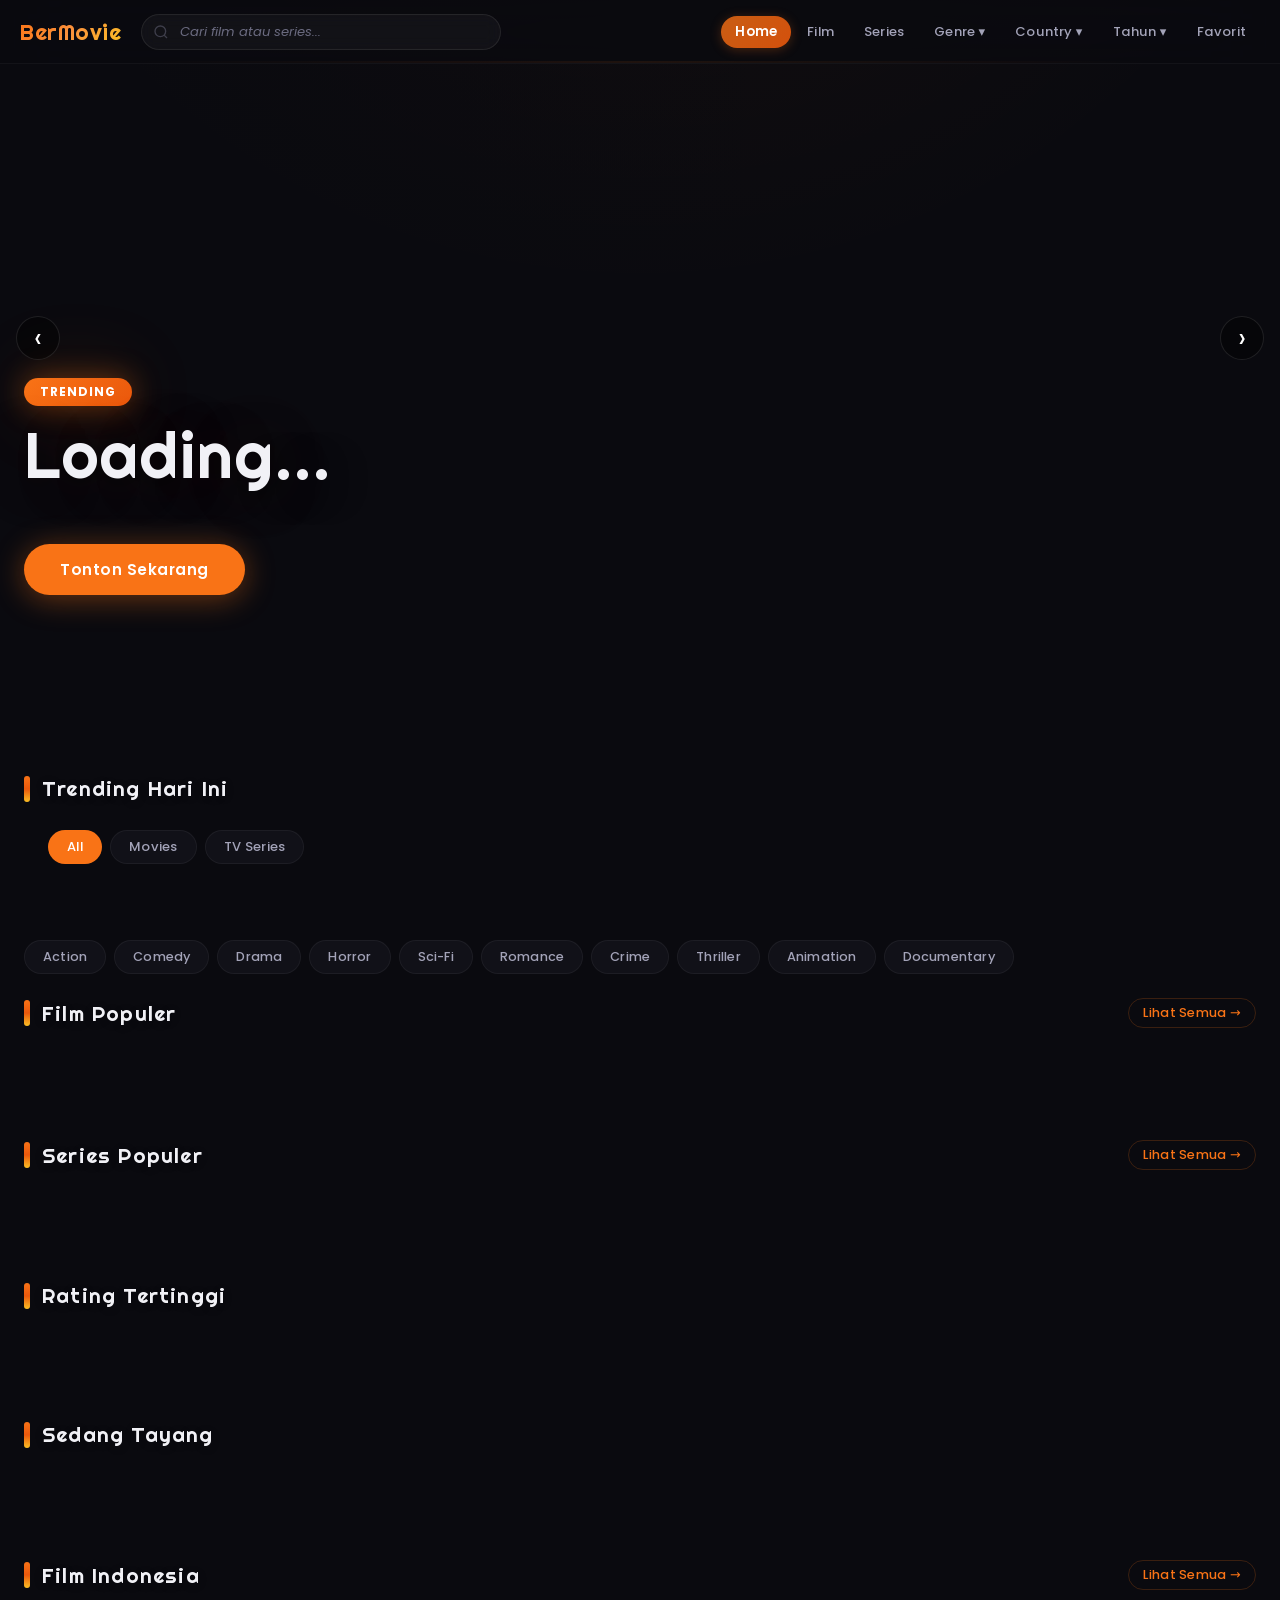
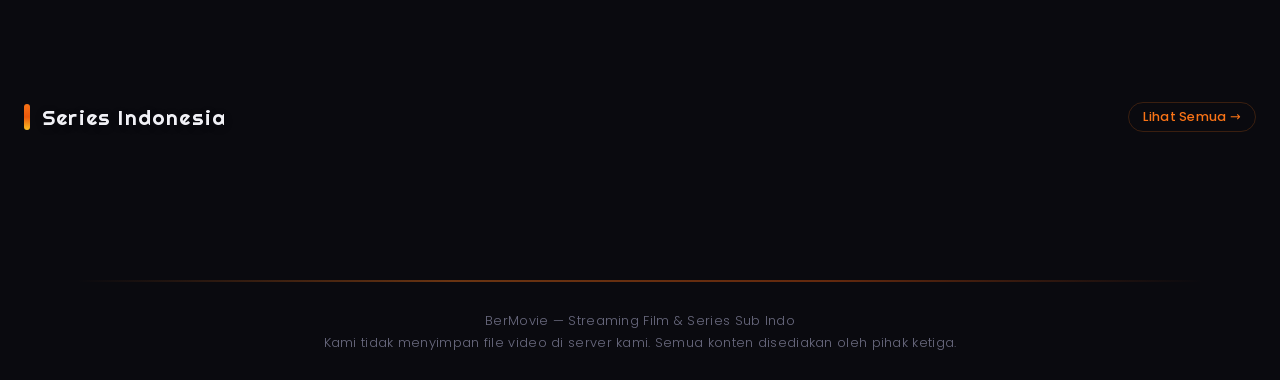
==== commit 8d94be8c: "fix: restore mobile search bar in menu" ====
--- a/index.html
+++ b/index.html
@@ -48,8 +48,11 @@
             <button class="mobile-menu-btn" id="mobileMenuBtn" style="cursor:pointer;z-index:101;position:relative"><svg width="22" height="22" viewBox="0 0 24 24" fill="none" stroke="currentColor" stroke-width="2" style="pointer-events:none"><path d="M3 12h18M3 6h18M3 18h18"/></svg></button>
         </div>
         <!-- Mobile Menu -->
-        <div class="mobile-overlay" id="mobileOverlay"></div>
         <div class="mobile-menu" id="mobileMenu">
+            <div class="mobile-search">
+                <input type="text" id="mobileSearchInput" placeholder="Cari film atau series..." autocomplete="off">
+                <button id="mobileSearchBtn">Cari</button>
+            </div>
             <a href="./" data-nav="home" class="active"><span class="mm-icon">⌂</span> Home</a>
             <a href="movies.html" data-nav="movies"><span class="mm-icon">▶</span> Film</a>
             <a href="tv.html" data-nav="tv"><span class="mm-icon">📺</span> Series</a>
--- a/style.v12.css
+++ b/style.v12.css
@@ -70,14 +70,12 @@
 .mobile-menu-btn{display:none;width:38px;height:38px;align-items:center;justify-content:center;border-radius:10px;color:#fff;margin-left:auto;background:rgba(255,255,255,.06);-webkit-tap-highlight-color:transparent;touch-action:manipulation;transition:var(--transition)}
 .mobile-menu-btn:active{transform:scale(.9);background:rgba(255,255,255,.1)}
 @media(max-width:639px){.mobile-menu-btn{display:flex}}
-.mobile-overlay{position:fixed;inset:0;background:rgba(0,0,0,.85);backdrop-filter:blur(2px);-webkit-backdrop-filter:blur(2px);z-index:100;opacity:0;pointer-events:none;transition:opacity .25s ease}
-.mobile-overlay.open{opacity:1;pointer-events:auto}
-.mobile-menu{position:fixed;top:0;left:0;width:38vw;max-width:320px;height:100vh;height:100dvh;background:rgba(20,20,20,.95);backdrop-filter:blur(12px);-webkit-backdrop-filter:blur(12px);border-right:1px solid rgba(255,255,255,.08);z-index:101;overflow-y:auto;transform:translateX(-100%);transition:transform .25s ease;padding:0}
+.mobile-menu{position:fixed;top:var(--nav-height);left:0;right:0;height:calc(100vh - var(--nav-height));height:calc(100dvh - var(--nav-height));background:var(--bg);z-index:99;overflow-y:auto;transform:translateX(100%);transition:transform .35s cubic-bezier(.22,1,.36,1);padding:8px 0}
 .mobile-menu.open{transform:translateX(0)}
-.mobile-menu a{display:flex;align-items:center;gap:14px;padding:16px 24px;font-size:.95rem;font-weight:500;color:#e8e8ef;border-bottom:1px solid rgba(255,255,255,.06);-webkit-tap-highlight-color:transparent;transition:background .2s}
+.mobile-menu a{display:flex;align-items:center;gap:14px;padding:16px 24px;font-size:.95rem;font-weight:500;color:var(--text);border-bottom:1px solid rgba(255,255,255,.04);-webkit-tap-highlight-color:transparent;transition:var(--transition);position:relative}
 .mobile-menu a:last-child{border-bottom:none}
-.mobile-menu a:active{background:rgba(255,255,255,.06)}
-.mobile-menu a.active{color:#ff7a00;font-weight:600;border-left:4px solid #ff7a00;background:rgba(255,120,0,.12)}
+.mobile-menu a:active{background:rgba(249,115,22,.06)}
+.mobile-menu a.active{color:var(--accent);font-weight:600;border-left:3px solid var(--accent);background:rgba(249,115,22,.05)}
 .mm-icon{width:24px;font-size:.9rem;flex-shrink:0;text-align:center}
 .mobile-menu a.active .mm-icon{color:var(--accent)}
 .mobile-menu a.active{color:var(--accent);font-weight:600;background:linear-gradient(90deg,rgba(249,115,22,.08),transparent)}
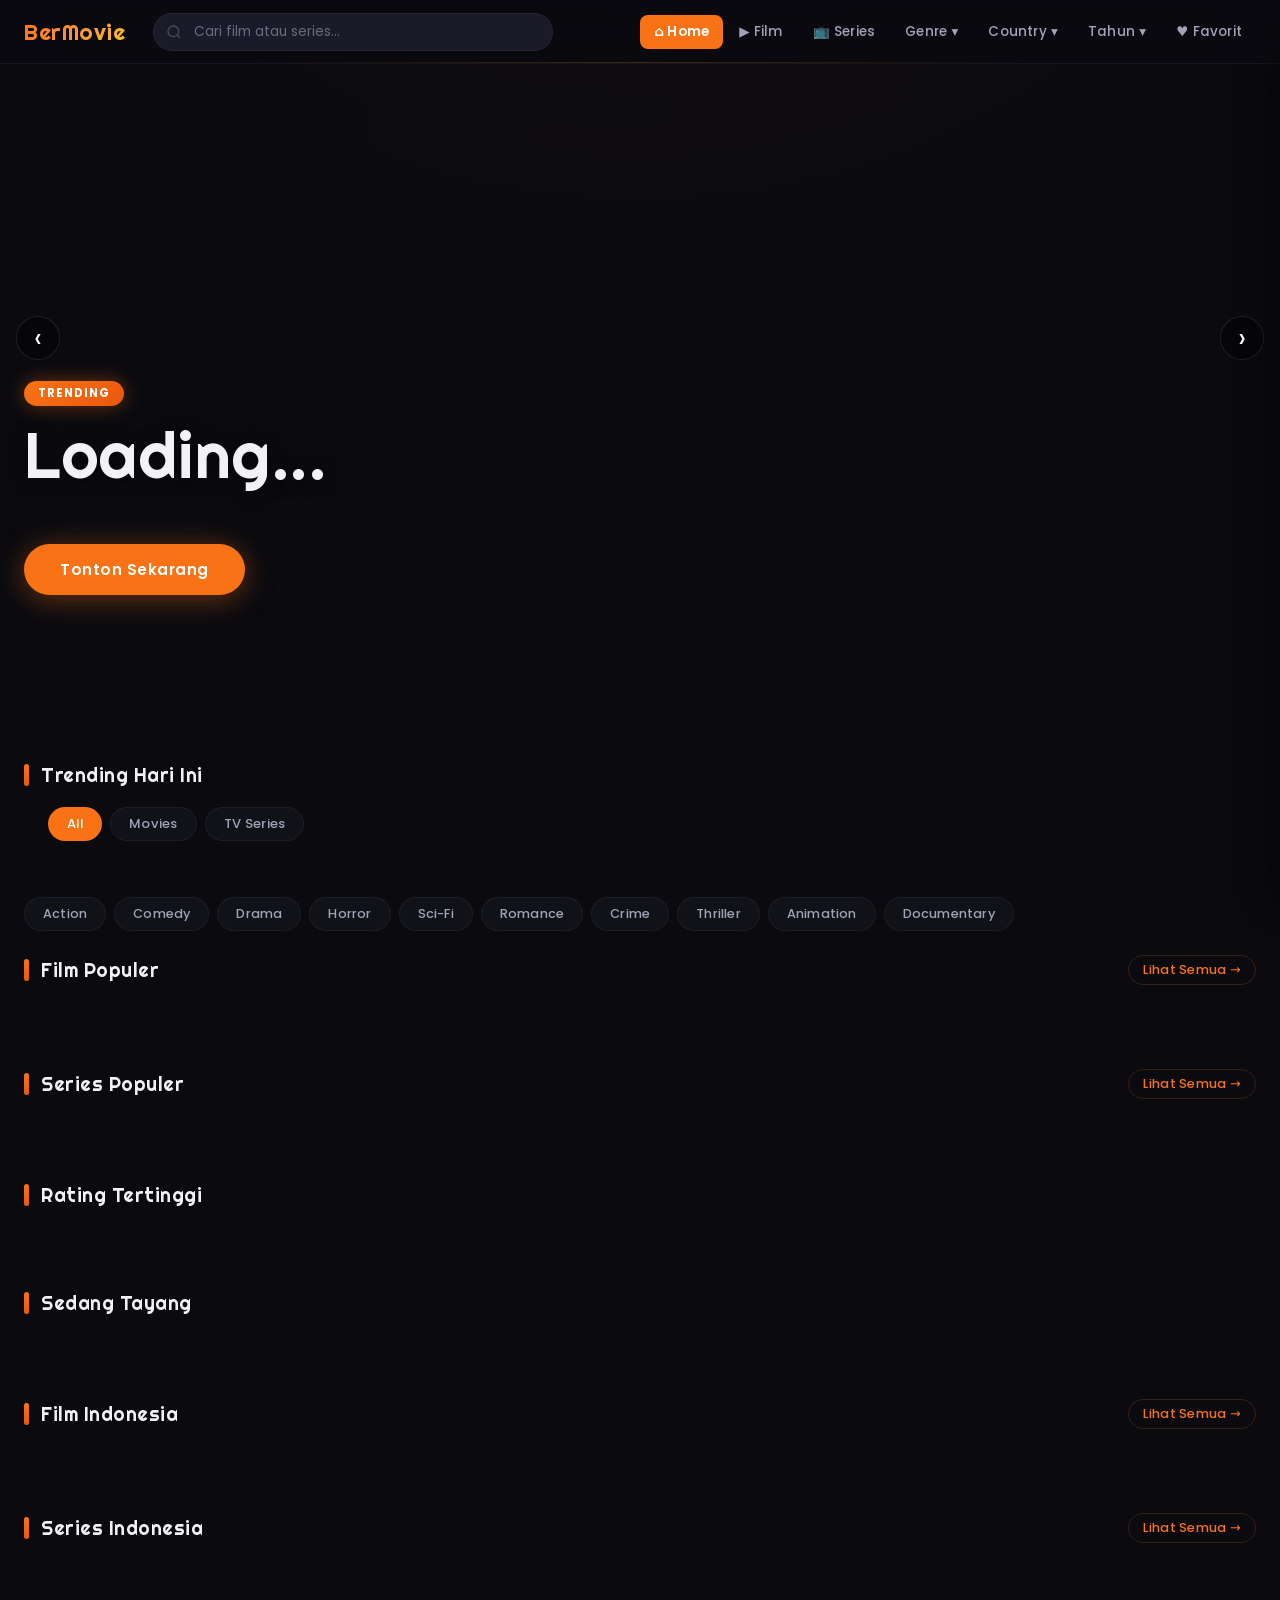
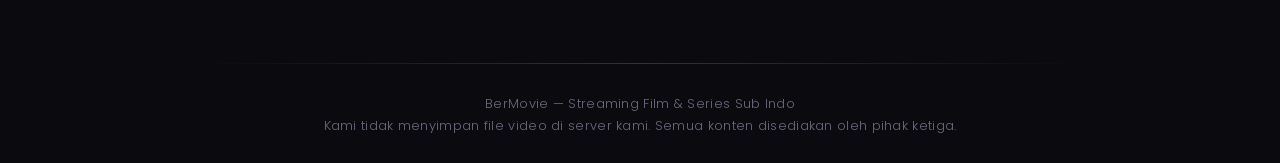
==== commit 35f6169f: "kudaw: premium mobile menu + icons restored" ====
--- a/index.html
+++ b/index.html
@@ -9,11 +9,10 @@
     <link rel="preconnect" href="https://fonts.googleapis.com">
     <link href="https://fonts.googleapis.com/css2?family=Righteous&family=Poppins:wght@300;400;500;600;700&display=swap" rel="stylesheet">
     <link rel="icon" href="data:image/svg+xml,<svg xmlns=%22http://www.w3.org/2000/svg%22 viewBox=%220 0 100 100%22><text y=%22.9em%22 font-size=%2290%22>🎬</text></svg>">
-    <link rel="stylesheet" href="style.v12.css?v=8">
-    <link rel="stylesheet" href="modern.css?v=3">
-
+    <link rel="stylesheet" href="style.v12.css?v=10">
+<link rel="stylesheet" href="futuristic.css?v=1">
 <style>
-.mobile-menu{position:fixed;top:64px;left:0;right:0;height:calc(100vh - 64px);height:calc(100dvh - 64px);background:#0c0c14!important;backdrop-filter:none!important;-webkit-backdrop-filter:none!important;z-index:99;overflow-y:auto;-webkit-overflow-scrolling:touch;transform:translateX(100%);transition:transform .3s ease}.mobile-menu.open{transform:translateX(0)}.mobile-menu a{display:block;padding:16px 20px;font-size:1rem;font-weight:600;color:#e8e8ef;touch-action:manipulation;border-bottom:1px solid rgba(255,255,255,.06);-webkit-tap-highlight-color:transparent}.mobile-menu a:last-child{border-bottom:none}.mobile-menu a:active{background:transparent}.mobile-menu a.active{color:var(--accent)}
+.mobile-menu{position:fixed;top:64px;left:0;right:0;height:calc(100vh - 64px);height:calc(100dvh - 64px);background:rgba(12,12,18,.92);backdrop-filter:blur(20px);-webkit-backdrop-filter:blur(20px);z-index:99;overflow-y:auto;-webkit-overflow-scrolling:touch;transform:translateX(100%);transition:transform .3s ease;box-shadow:-4px 0 30px rgba(0,0,0,.5)}.mobile-menu.open{transform:translateX(0)}.mobile-menu a{display:flex;align-items:center;gap:14px;padding:16px 20px;font-size:.95rem;font-weight:600;color:#e8e8ef;touch-action:manipulation;border-bottom:1px solid rgba(255,255,255,.04);text-decoration:none}.mobile-menu a:last-child{border-bottom:none}.mobile-menu a:active{background:rgba(255,255,255,.03)}.mobile-menu a.active{background:rgba(249,115,22,.08);border-left:3px solid var(--accent);color:#fff;padding-left:17px}.mobile-search{display:flex;padding:12px 16px;gap:8px}.mobile-search input{flex:1;height:38px;padding:0 14px;border-radius:10px;border:1px solid rgba(255,255,255,.08);background:rgba(255,255,255,.06);color:#fff;font-size:.85rem;outline:none;font-family:inherit}.mobile-search input:focus{border-color:var(--accent)}.mobile-search button{padding:0 16px;border-radius:10px;background:var(--accent);color:#fff;font-size:.82rem;font-weight:600;border:none;cursor:pointer;font-family:inherit}
 </style>
 </head>
 <body>
@@ -28,9 +27,9 @@
                 <button id="searchBtn"><svg width="18" height="18" viewBox="0 0 24 24" fill="none" stroke="currentColor" stroke-width="2"><circle cx="11" cy="11" r="8"/><path d="m21 21-4.35-4.35"/></svg></button>
             </div>
             <div class="nav-links">
-                <a href="./" class="active" data-nav="home">Home</a>
-                <a href="movies.html" data-nav="movies">Film</a>
-                <a href="tv.html" data-nav="tv">Series</a>
+                <a href="./" class="active" data-nav="home">⌂ Home</a>
+                <a href="movies.html" data-nav="movies">▶ Film</a>
+                <a href="tv.html" data-nav="tv">📺 Series</a>
                 <div class="nav-dropdown">
                     <span class="nav-dropdown-trigger" data-nav="genre">Genre ▾</span>
                     <div class="dropdown-menu" id="genreDropdown"></div>
@@ -43,7 +42,7 @@
                     <span class="nav-dropdown-trigger">Tahun ▾</span>
                     <div class="dropdown-menu" id="yearDropdown"></div>
                 </div>
-                <a href="./?watchlist" class="nav-fav">Favorit</a>
+                <a href="./?watchlist" class="nav-fav">♥ Favorit</a>
             </div>
             <button class="mobile-menu-btn" id="mobileMenuBtn" style="cursor:pointer;z-index:101;position:relative"><svg width="22" height="22" viewBox="0 0 24 24" fill="none" stroke="currentColor" stroke-width="2" style="pointer-events:none"><path d="M3 12h18M3 6h18M3 18h18"/></svg></button>
         </div>
@@ -51,16 +50,16 @@
         <div class="mobile-menu" id="mobileMenu">
             <div class="mobile-search">
                 <input type="text" id="mobileSearchInput" placeholder="Cari film atau series..." autocomplete="off">
-                <button id="mobileSearchBtn">Cari</button>
-            </div>
-            <a href="./" data-nav="home" class="active"><span class="mm-icon">⌂</span> Home</a>
-            <a href="movies.html" data-nav="movies"><span class="mm-icon">▶</span> Film</a>
-            <a href="tv.html" data-nav="tv"><span class="mm-icon">📺</span> Series</a>
-            <a href="genre.html" data-nav="genre"><span class="mm-icon">🎭</span> Genre</a>
-            <a href="leaderboard.html" data-nav="leaderboard"><span class="mm-icon">🏆</span> Peringkat</a>
-            <a href="movies.html" data-nav="tahun"><span class="mm-icon">📅</span> Tahun</a>
-            <a href="movies.html" data-nav="country"><span class="mm-icon">🌍</span> Country</a>
-            <a href="./?watchlist" data-nav="watchlist"><span class="mm-icon">♥</span> Favorit</a>
+                <button id="mobileSearchBtn" >Cari</button>
+            </div>
+            <a href="./" data-nav="home">⌂ Home</a>
+            <a href="movies.html" data-nav="movies">▶ Film</a>
+            <a href="tv.html" data-nav="tv">📺 Series</a>
+            <a href="genre.html" data-nav="genre">🎭 Genre</a>
+            <a href="leaderboard.html" data-nav="leaderboard">🏆 Peringkat</a>
+            <a href="movies.html" data-nav="tahun">📅 Tahun</a>
+            <a href="movies.html" data-nav="country">🌍 Country</a>
+            <a href="./?watchlist" data-nav="watchlist">♥ Favorit</a>
         </div>
     </nav>
 
@@ -217,10 +216,12 @@
                 <iframe id="playerFrame" src="" frameborder="0" allowfullscreen></iframe>
                 <div class="player-controls" id="playerControls">
                     <div class="player-servers" id="playerServers">
+                        <button class="svr-btn active" data-server="vidlink">VidLink</button>
                         <button class="svr-btn" data-server="2embed">2Embed <small>1080p</small></button>
                         <button class="svr-btn" data-server="vesy">Vesy</button>
                         <button class="svr-btn" data-server="vixsrc">VixSrc</button>
-
+                        <button class="svr-btn" data-server="vidsrc2">VidSrc2 <small>1080p</small></button>
+                        <button class="svr-btn" data-server="vidsrc">VidSrc <small>720p</small></button>
                     </div>
                 </div>
             </div>
@@ -244,6 +245,6 @@
         <p class="disclaimer">Kami tidak menyimpan file video di server kami. Semua konten disediakan oleh pihak ketiga.</p>
     </footer>
 
-    <script src="main.v17.js?v=3"></script>
+    <script src="main.v17.js?v=6"></script>
 </body>
 </html>
--- a/style.v12.css
+++ b/style.v12.css
@@ -37,10 +37,9 @@
 *,*::before,*::after{box-sizing:border-box;margin:0;padding:0}
 html{scroll-behavior:smooth}
 body{font-family:'Poppins',system-ui,-apple-system,sans-serif;background:#0a0a0f;color:#f1f1f6;min-height:100vh;-webkit-font-smoothing:antialiased;background-image:radial-gradient(ellipse 80% 50% at 50% -20%,rgba(249,115,22,.06) 0,transparent 70%)}
-a{color:inherit;text-decoration:none;-webkit-tap-highlight-color:transparent}
-*{-webkit-tap-highlight-color:transparent!important;-webkit-tap-highlight-color:rgba(0,0,0,0)!important;user-select:none;-webkit-user-select:none}
+a{color:inherit;text-decoration:none}
 img{display:block;max-width:100%}
-button{cursor:pointer;font-family:inherit;border:none;background:none;color:inherit;touch-action:manipulation;-webkit-tap-highlight-color:transparent}
+button{cursor:pointer;font-family:inherit;border:none;background:none;color:inherit;touch-action:manipulation}
 input{font-family:inherit;outline:none}
 :root{--bg:#0a0a0f;--bg2:#111118;--bg3:#1a1a28;--bg4:#252538;--accent:#f97316;--accent2:#ea580c;--accent-glow:rgba(249,115,22,.2);--text:#f1f1f6;--text2:#a3a3b8;--text3:#6b6b80;--border:rgba(255,255,255,.05);--radius:10px;--radius-lg:16px;--radius-xl:24px;--shadow:0 8px 32px rgba(0,0,0,.5);--shadow-lg:0 20px 60px rgba(0,0,0,.6);--transition:.25s cubic-bezier(.4,0,.2,1);--nav-height:64px;--max-w:1400px}
 ::-webkit-scrollbar{width:8px;height:8px}
@@ -50,42 +49,33 @@
 .hidden{display:none!important}
 
 /* === NAVBAR === */
-.navbar{position:fixed;top:0;left:0;right:0;z-index:100;background:rgba(10,10,15,.82);backdrop-filter:blur(40px) saturate(1.8);-webkit-backdrop-filter:blur(40px) saturate(1.8);border-bottom:1px solid rgba(255,255,255,.06);height:var(--nav-height);transition:background .3s ease,box-shadow .3s ease}
-.navbar.scrolled{background:rgba(10,10,15,.95);box-shadow:0 4px 30px rgba(0,0,0,.4)}
-.navbar::after{content:'';position:absolute;bottom:0;left:10%;right:10%;height:1px;background:linear-gradient(90deg,transparent,rgba(249,115,22,.35),transparent);opacity:.5}
-.nav-container{max-width:var(--max-w);margin:0 auto;display:flex;align-items:center;height:100%;padding:0 20px;gap:20px}
+.navbar{position:fixed;top:0;left:0;right:0;z-index:100;background:rgba(10,10,15,.75);backdrop-filter:blur(30px) saturate(1.5);-webkit-backdrop-filter:blur(30px) saturate(1.5);border-bottom:1px solid var(--border);height:var(--nav-height);transition:background .3s ease}
+.navbar::after{content:'';position:absolute;bottom:0;left:20%;right:20%;height:1px;background:linear-gradient(90deg,transparent,var(--accent),transparent);opacity:.25}
+.nav-container{max-width:var(--max-w);margin:0 auto;display:flex;align-items:center;height:100%;padding:0 24px;gap:28px}
 .logo{font-family:'Righteous',sans-serif;font-size:1.4rem;background:linear-gradient(135deg,#f97316 0%,#fb923c 50%,#fbbf24 100%);-webkit-background-clip:text;-webkit-text-fill-color:transparent;background-clip:text;white-space:nowrap;flex-shrink:0;letter-spacing:.5px}
-.nav-search{flex:1;max-width:360px;position:relative;display:none}
+.nav-search{flex:1;max-width:400px;position:relative;display:none}
 @media(min-width:640px){.nav-search{display:block}}
-.nav-search input{width:100%;height:36px;padding:0 16px 0 38px;background:rgba(255,255,255,.04);border:1px solid rgba(255,255,255,.08);border-radius:999px;color:var(--text);font-size:.82rem;transition:all .3s cubic-bezier(.4,0,.2,1);font-family:'Poppins',sans-serif;backdrop-filter:blur(8px)}
-.nav-search input:focus{border-color:rgba(249,115,22,.4);box-shadow:0 0 0 3px rgba(249,115,22,.08),0 0 20px rgba(249,115,22,.05);background:rgba(255,255,255,.06);width:105%}
-.nav-search input::placeholder{color:var(--text3);font-style:italic}
-.nav-search button{position:absolute;left:12px;top:50%;transform:translateY(-50%);width:16px;height:16px;padding:0;color:var(--text3);display:flex;align-items:center;justify-content:center;opacity:.5;transition:opacity .2s}
-.nav-search input:focus + button,.nav-search input:focus ~ button{opacity:.8;color:var(--accent)}
+.nav-search input{width:100%;height:38px;padding:0 16px 0 40px;background:var(--bg3);border:1px solid var(--border);border-radius:999px;color:var(--text);font-size:.85rem;transition:var(--transition);font-family:'Poppins',sans-serif}
+.nav-search input:focus{border-color:var(--accent);box-shadow:0 0 0 3px rgba(249,115,22,.1);background:var(--bg4)}
+.nav-search input::placeholder{color:var(--text3)}
+.nav-search button{position:absolute;left:13px;top:50%;transform:translateY(-50%);width:16px;height:16px;padding:0;color:var(--text3);display:flex;align-items:center;justify-content:center;opacity:.6}
 .nav-links{display:flex;align-items:center;gap:2px;margin-left:auto}
 @media(max-width:639px){.nav-links{display:none}}
-.nav-links a{padding:6px 14px;border-radius:999px;font-size:.82rem;font-weight:500;color:var(--text2);transition:all .25s cubic-bezier(.4,0,.2,1);letter-spacing:.2px;position:relative}
-.nav-links a:hover{color:var(--text);background:rgba(255,255,255,.05)}
-.nav-links a.active{color:#fff;background:linear-gradient(135deg,rgba(249,115,22,.8),rgba(234,88,12,.9));font-weight:600;box-shadow:0 2px 12px rgba(249,115,22,.25)}
+.nav-links a{padding:7px 14px;border-radius:8px;font-size:.84rem;font-weight:500;color:var(--text2);transition:var(--transition);letter-spacing:.2px}
+.nav-links a:hover{color:var(--text);background:var(--bg3)}
+.nav-links a.active{color:#fff;background:var(--accent);font-weight:600}
 .mobile-menu-btn{display:none;width:38px;height:38px;align-items:center;justify-content:center;border-radius:10px;color:#fff;margin-left:auto;background:rgba(255,255,255,.06);-webkit-tap-highlight-color:transparent;touch-action:manipulation;transition:var(--transition)}
 .mobile-menu-btn:active{transform:scale(.9);background:rgba(255,255,255,.1)}
 @media(max-width:639px){.mobile-menu-btn{display:flex}}
-.mobile-menu{position:fixed;top:var(--nav-height);left:0;right:0;height:calc(100vh - var(--nav-height));height:calc(100dvh - var(--nav-height));background:var(--bg);z-index:99;overflow-y:auto;transform:translateX(100%);transition:transform .35s cubic-bezier(.22,1,.36,1);padding:8px 0}
+.mobile-menu{position:fixed;top:var(--nav-height);left:0;right:0;height:calc(100vh - var(--nav-height));height:calc(100dvh - var(--nav-height));background:rgba(17,17,24,.98)!important;backdrop-filter:blur(20px)!important;z-index:99;overflow-y:auto;transform:translateX(100%);transition:transform .35s cubic-bezier(.4,0,.2,1)}
 .mobile-menu.open{transform:translateX(0)}
-.mobile-menu a{display:flex;align-items:center;gap:14px;padding:16px 24px;font-size:.95rem;font-weight:500;color:var(--text);border-bottom:1px solid rgba(255,255,255,.04);-webkit-tap-highlight-color:transparent;transition:var(--transition);position:relative}
+.mobile-menu a{display:block;padding:16px 24px;font-size:.95rem;font-weight:500;color:#f1f1f6;border-bottom:1px solid rgba(255,255,255,.04);letter-spacing:.2px}
 .mobile-menu a:last-child{border-bottom:none}
-.mobile-menu a:active{background:rgba(249,115,22,.06)}
-.mobile-menu a.active{color:var(--accent);font-weight:600;border-left:3px solid var(--accent);background:rgba(249,115,22,.05)}
-.mm-icon{width:24px;font-size:.9rem;flex-shrink:0;text-align:center}
-.mobile-menu a.active .mm-icon{color:var(--accent)}
-.mobile-menu a.active{color:var(--accent);font-weight:600;background:linear-gradient(90deg,rgba(249,115,22,.08),transparent)}
-.mobile-menu a.active::before{opacity:1}
-.mobile-search{display:flex;gap:8px;padding:12px 20px 16px}
-.mobile-search input{flex:1;height:44px;padding:0 16px;background:rgba(255,255,255,.04);border:1px solid rgba(255,255,255,.08);border-radius:999px;color:var(--text);font-size:.88rem;font-family:'Poppins',sans-serif;backdrop-filter:blur(8px)}
-.mobile-search input:focus{border-color:rgba(249,115,22,.4);box-shadow:0 0 0 3px rgba(249,115,22,.08)}
-.mobile-search input::placeholder{color:var(--text3);font-style:italic}
-.mobile-search button{padding:10px 20px;border-radius:999px;background:linear-gradient(135deg,var(--accent),var(--accent2));color:#fff;font-weight:600;font-size:.84rem;white-space:nowrap;touch-action:manipulation;box-shadow:0 2px 12px rgba(249,115,22,.3);transition:all .2s}
-.mobile-search button:active{transform:scale(.96);box-shadow:0 1px 6px rgba(249,115,22,.2)}
+.mobile-menu a:active{background:rgba(255,255,255,.04)}
+.mobile-menu a.active{color:var(--accent);font-weight:600}
+.mobile-search{display:flex;gap:8px;padding:16px 24px 12px}
+.mobile-search input{flex:1;height:44px;padding:0 14px;background:var(--bg3);border:1px solid var(--border);border-radius:var(--radius);color:var(--text);font-size:.9rem}
+.mobile-search button{padding:10px 18px;border-radius:10px;background:var(--accent);color:#fff;font-weight:600;font-size:.84rem;white-space:nowrap;touch-action:manipulation}
 
 /* === HERO === */
 .hero{position:relative;width:100%;height:75vh;min-height:450px;max-height:700px;overflow:hidden}
@@ -129,13 +119,13 @@
 .carousel{display:flex;gap:14px;overflow-x:auto;padding:4px 0 16px}
 .carousel::-webkit-scrollbar{height:2px}
 .carousel::-webkit-scrollbar-thumb{background:rgba(255,255,255,.06);border-radius:3px}
-.card{border-radius:16px;overflow:hidden;background:rgba(255,255,255,.03);cursor:pointer;position:relative;border:1px solid rgba(255,255,255,.06);transition:all .35s cubic-bezier(.22,1,.36,1)}
-@media(min-width:640px){.card{}}
-@media(min-width:1024px){.card{}}
-.card:hover{transform:translateY(-12px) scale(1.04);border-color:rgba(249,115,22,.4);box-shadow:0 8px 32px rgba(249,115,22,.2),0 20px 60px rgba(0,0,0,.3)}
-.card-poster{width:100%;aspect-ratio:2/3;object-fit:cover;background:rgba(255,255,255,.04);transition:transform .6s cubic-bezier(.22,1,.36,1)}
+.card{flex:0 0 165px;border-radius:var(--radius-lg);overflow:hidden;background:var(--bg2);cursor:pointer;position:relative;border:1px solid var(--border);transition:var(--transition)}
+@media(min-width:640px){.card{flex:0 0 175px}}
+@media(min-width:1024px){.card{flex:0 0 190px}}
+.card:hover{transform:translateY(-8px) scale(1.03);border-color:var(--accent);box-shadow:0 0 30px rgba(249,115,22,.15),0 12px 48px rgba(249,115,22,.12)}
+.card-poster{width:100%;aspect-ratio:2/3;object-fit:cover;background:var(--bg3);transition:transform .5s ease}
 .card:hover .card-poster{transform:scale(1.08)}
-.card-info{position:absolute;bottom:0;left:0;right:0;padding:48px 14px 14px;background:linear-gradient(to top,rgba(10,10,15,.97) 20%,rgba(10,10,15,.6) 50%,transparent 100%)}
+.card-info{position:absolute;bottom:0;left:0;right:0;padding:50px 12px 14px;background:linear-gradient(to top,rgba(10,10,15,.98) 25%,rgba(10,10,15,.5) 55%,transparent 100%)}
 .card-title{font-size:.85rem;font-weight:600;white-space:nowrap;overflow:hidden;text-overflow:ellipsis;margin-bottom:3px;letter-spacing:.2px}
 .card-meta{display:flex;align-items:center;gap:6px;font-size:.68rem;color:var(--text3);font-weight:300}
 .card-rating{color:#f5a623;font-weight:600}
@@ -143,9 +133,6 @@
 .card-type{position:absolute;top:8px;left:8px;padding:3px 10px;border-radius:999px;background:rgba(0,0,0,.55);backdrop-filter:blur(8px);color:#fff;font-size:.55rem;font-weight:700;z-index:2;letter-spacing:1px;border:1px solid rgba(255,255,255,.1);text-transform:uppercase}
 .card-quality{position:absolute;bottom:52px;right:8px;padding:3px 10px;border-radius:999px;font-size:.55rem;font-weight:700;z-index:2;letter-spacing:.5px;backdrop-filter:blur(8px);border:1px solid rgba(255,255,255,.1);text-transform:uppercase}
 .card-quality.q-hd{background:linear-gradient(135deg,rgba(249,115,22,.35),rgba(234,88,12,.2));color:#fdba74;border-color:rgba(249,115,22,.3)}
-.card-quality.q-webdl{background:linear-gradient(135deg,rgba(34,197,94,.35),rgba(22,163,74,.2));color:#86efac;border-color:rgba(34,197,94,.3)}
-.card-quality.q-bluray{background:linear-gradient(135deg,rgba(99,102,241,.35),rgba(79,70,229,.2));color:#a5b4fc;border-color:rgba(99,102,241,.3)}
-.card-quality.q-cam{background:linear-gradient(135deg,rgba(239,68,68,.35),rgba(220,38,38,.2));color:#fca5a5;border-color:rgba(239,68,68,.3)}
 
 /* WATCHLIST HEART */
 .card-heart{position:absolute;bottom:8px;right:8px;width:30px;height:30px;border-radius:50%;background:rgba(0,0,0,.6);color:#fff;font-size:.85rem;display:flex;align-items:center;justify-content:center;z-index:3;cursor:pointer;transition:all .3s ease;touch-action:manipulation;border:1px solid rgba(255,255,255,.08)}
@@ -160,12 +147,12 @@
 .toast .icon{margin-right:8px;font-size:1rem}
 
 /* === PAGE CONTENT === */
-.page-content{padding-top:calc(var(--nav-height) + 32px);min-height:100vh}
-.page-title{font-size:1.6rem;font-weight:700;margin-bottom:20px;padding:0 20px;max-width:var(--max-w);margin-left:auto;margin-right:auto;letter-spacing:.3px;background:linear-gradient(135deg,#fff,#e8e8ef);-webkit-background-clip:text;-webkit-text-fill-color:transparent;background-clip:text}
+.page-content{padding-top:calc(var(--nav-height) + 24px)}
+.page-title{font-family:'Righteous',sans-serif;font-size:1.4rem;font-weight:400;margin-bottom:24px;padding:0 24px;max-width:var(--max-w);margin-left:auto;margin-right:auto;letter-spacing:.5px}
 
 /* === FILTERS === */
-.filters{display:flex;gap:10px;flex-wrap:wrap;margin-bottom:24px;max-width:var(--max-w);padding:0 20px;margin-left:auto;margin-right:auto}
-.filters select{padding:10px 36px 10px 16px;background:rgba(255,255,255,.04);border:1px solid rgba(255,255,255,.08);border-radius:999px;color:var(--text);font-size:.84rem;font-weight:500;appearance:none;cursor:pointer;background-image:url("data:image/svg+xml,%3Csvg xmlns='http://www.w3.org/2000/svg' width='12' height='12' viewBox='0 0 24 24' fill='none' stroke='%23a3a3b8' stroke-width='2'%3E%3Cpath d='m6 9 6 6 6-6'/%3E%3C/svg%3E");background-repeat:no-repeat;background-position:right 14px center;min-width:120px;backdrop-filter:blur(8px);transition:all .2s;font-family:'Poppins',sans-serif}sition:var(--transition)}
+.filters{display:flex;gap:10px;flex-wrap:wrap;margin-bottom:24px;max-width:var(--max-w);padding:0 24px;margin-left:auto;margin-right:auto}
+.filters select{padding:9px 36px 9px 14px;background:var(--bg3);border:1px solid var(--border);border-radius:999px;color:var(--text);font-size:.84rem;font-weight:400;appearance:none;cursor:pointer;background-image:url("data:image/svg+xml,%3Csvg xmlns='http://www.w3.org/2000/svg' width='12' height='12' viewBox='0 0 24 24' fill='none' stroke='%23a3a3b8' stroke-width='2'%3E%3Cpath d='m6 9 6 6 6-6'/%3E%3C/svg%3E");background-repeat:no-repeat;background-position:right 12px center;min-width:120px;transition:var(--transition)}
 .filters select:focus{border-color:var(--accent);box-shadow:0 0 0 3px rgba(249,115,22,.1)}
 
 /* === PAGINATION === */
@@ -303,11 +290,11 @@
 }
 /* NAV DROPDOWN */
 .nav-dropdown{position:relative}
-.nav-dropdown-trigger{padding:6px 14px;border-radius:999px;font-size:.82rem;font-weight:500;color:var(--text2);transition:all .25s cubic-bezier(.4,0,.2,1);letter-spacing:.2px;cursor:pointer;display:inline-block}
-.nav-dropdown-trigger:hover{color:var(--text);background:rgba(255,255,255,.05)}
-.nav-dropdown-trigger.active{color:#fff;background:linear-gradient(135deg,rgba(249,115,22,.8),rgba(234,88,12,.9));box-shadow:0 2px 12px rgba(249,115,22,.25)}
-.nav-fav{padding:6px 16px;border-radius:999px;font-size:.82rem;font-weight:600;color:var(--accent);transition:all .25s cubic-bezier(.4,0,.2,1);letter-spacing:.2px;white-space:nowrap}
-.nav-fav:hover{background:rgba(249,115,22,.08);color:var(--accent);text-decoration:none}
+.nav-dropdown-trigger{padding:7px 14px;border-radius:8px;font-size:.84rem;font-weight:500;color:var(--text2);transition:var(--transition);letter-spacing:.2px;cursor:pointer;display:inline-block}
+.nav-dropdown-trigger:hover{color:var(--text);background:var(--bg3)}
+.nav-dropdown-trigger.active{color:#fff;background:var(--accent)}
+.nav-fav{padding:7px 16px;border-radius:8px;font-size:.84rem;font-weight:600;color:var(--accent);transition:var(--transition);letter-spacing:.2px;white-space:nowrap}
+.nav-fav:hover{background:rgba(249,115,22,.1);color:var(--accent);text-decoration:none}
 .dropdown-menu{position:absolute;top:100%;left:0;background:var(--bg2);border:1px solid var(--border);border-radius:12px;padding:6px;min-width:180px;opacity:0;visibility:hidden;transform:translateY(8px);transition:all .2s ease;z-index:200;box-shadow:0 12px 40px rgba(0,0,0,.4);max-height:300px;overflow-y:auto}
 .dropdown-menu.show{opacity:1;visibility:visible;transform:translateY(4px)}
 @media(max-width:640px){.dropdown-menu{position:fixed;left:0;right:0;top:64px;width:100%;border-radius:0;max-height:60vh;display:none;opacity:1;visibility:visible;transform:none}.dropdown-menu.show{display:block}}
@@ -333,4 +320,3 @@
 .hero-meta .rating-badge{background:var(--accent);color:#fff;border-color:transparent;box-shadow:0 2px 12px rgba(249,115,22,.3)}
 .hero-meta span{padding:3px 12px;border-radius:999px;font-size:.78rem;font-weight:500;background:rgba(255,255,255,.08);border:1px solid rgba(255,255,255,.06);letter-spacing:.3px}
 .hero-rating-s{color:#f5a623;font-weight:600}
-@media(hover:none) and (pointer:coarse){*{-webkit-tap-highlight-color:rgba(0,0,0,0)!important;transition-duration:0s!important}a:active,button:active,.card:active,.pill:active,.svr-btn:active,.btn-watch:active,.btn-secondary:active,.nav-dropdown-trigger:active,.genre-card:active,.trending-filter:active,.see-all:active,.mobile-menu a:active{-webkit-tap-highlight-color:rgba(0,0,0,0)!important;transition:none!important;transform:none!important}}
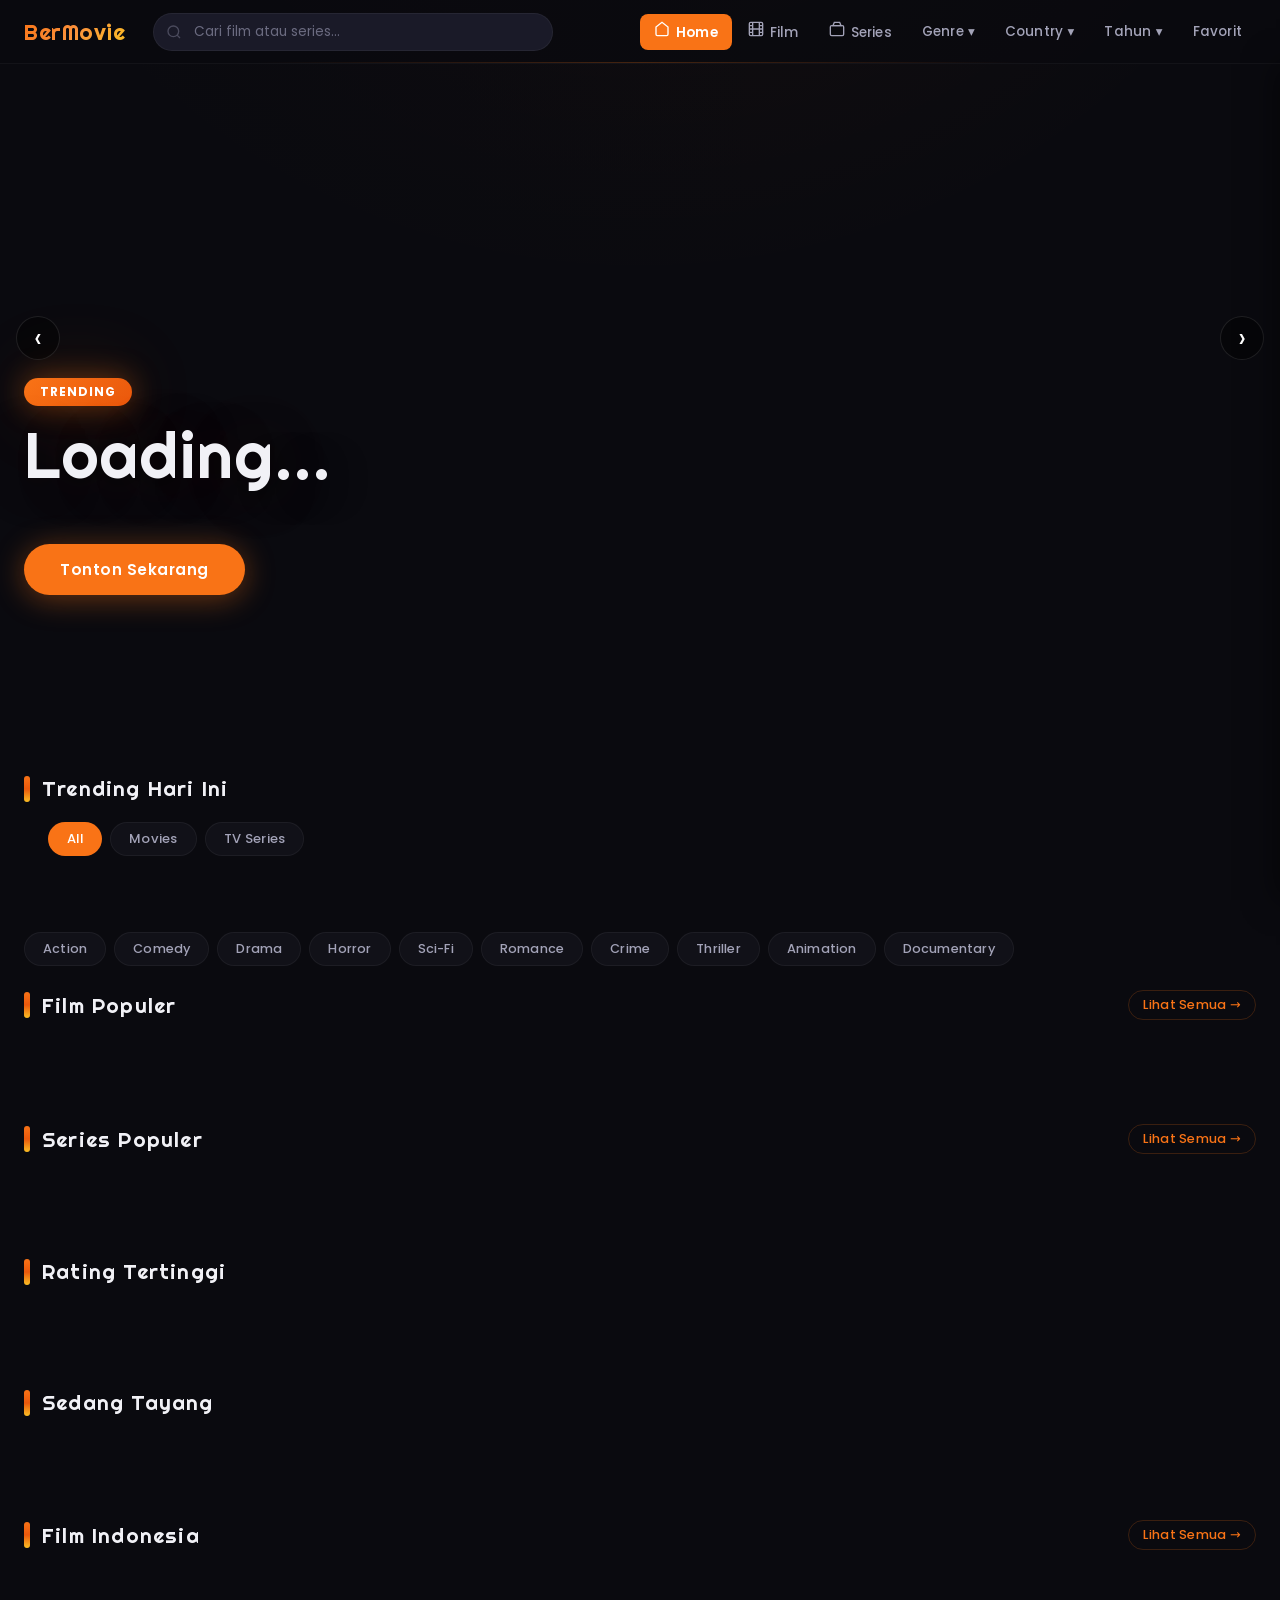
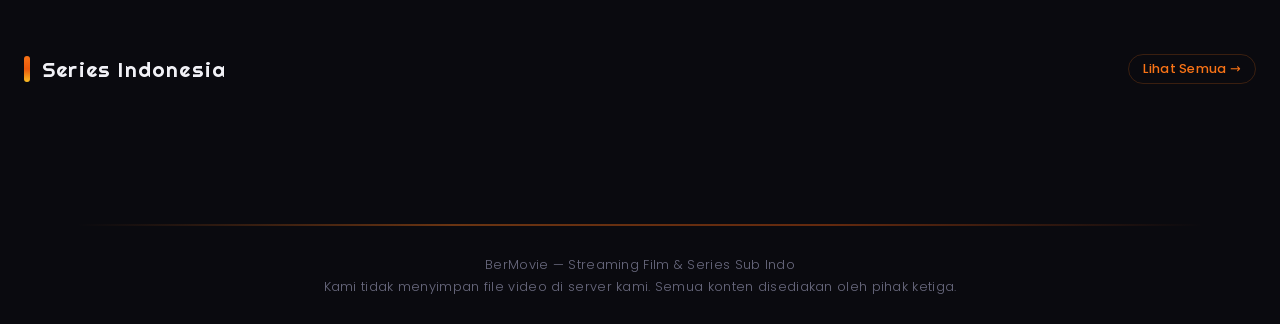
==== commit 63137c0e: "kudaw: SVG icons in index.html" ====
--- a/index.html
+++ b/index.html
@@ -9,11 +9,12 @@
     <link rel="preconnect" href="https://fonts.googleapis.com">
     <link href="https://fonts.googleapis.com/css2?family=Righteous&family=Poppins:wght@300;400;500;600;700&display=swap" rel="stylesheet">
     <link rel="icon" href="data:image/svg+xml,<svg xmlns=%22http://www.w3.org/2000/svg%22 viewBox=%220 0 100 100%22><text y=%22.9em%22 font-size=%2290%22>🎬</text></svg>">
-    <link rel="stylesheet" href="style.v12.css?v=10">
-<link rel="stylesheet" href="futuristic.css?v=1">
+    <link rel="stylesheet" href="style.v12.css?v=14">
+<link rel="stylesheet" href="modern.css?v=6">
 <style>
 .mobile-menu{position:fixed;top:64px;left:0;right:0;height:calc(100vh - 64px);height:calc(100dvh - 64px);background:rgba(12,12,18,.92);backdrop-filter:blur(20px);-webkit-backdrop-filter:blur(20px);z-index:99;overflow-y:auto;-webkit-overflow-scrolling:touch;transform:translateX(100%);transition:transform .3s ease;box-shadow:-4px 0 30px rgba(0,0,0,.5)}.mobile-menu.open{transform:translateX(0)}.mobile-menu a{display:flex;align-items:center;gap:14px;padding:16px 20px;font-size:.95rem;font-weight:600;color:#e8e8ef;touch-action:manipulation;border-bottom:1px solid rgba(255,255,255,.04);text-decoration:none}.mobile-menu a:last-child{border-bottom:none}.mobile-menu a:active{background:rgba(255,255,255,.03)}.mobile-menu a.active{background:rgba(249,115,22,.08);border-left:3px solid var(--accent);color:#fff;padding-left:17px}.mobile-search{display:flex;padding:12px 16px;gap:8px}.mobile-search input{flex:1;height:38px;padding:0 14px;border-radius:10px;border:1px solid rgba(255,255,255,.08);background:rgba(255,255,255,.06);color:#fff;font-size:.85rem;outline:none;font-family:inherit}.mobile-search input:focus{border-color:var(--accent)}.mobile-search button{padding:0 16px;border-radius:10px;background:var(--accent);color:#fff;font-size:.82rem;font-weight:600;border:none;cursor:pointer;font-family:inherit}
 </style>
+    <link rel="preload" as="image" href="https://image.tmdb.org/t/p/original/8b8R8l88Qje9dn9OE8PY05Nez7.jpg">
 </head>
 <body>
 <div class="scroll-progress" id="scrollProgress"></div>
@@ -27,22 +28,22 @@
                 <button id="searchBtn"><svg width="18" height="18" viewBox="0 0 24 24" fill="none" stroke="currentColor" stroke-width="2"><circle cx="11" cy="11" r="8"/><path d="m21 21-4.35-4.35"/></svg></button>
             </div>
             <div class="nav-links">
-                <a href="./" class="active" data-nav="home">⌂ Home</a>
-                <a href="movies.html" data-nav="movies">▶ Film</a>
-                <a href="tv.html" data-nav="tv">📺 Series</a>
+                <a href="./" class="active" data-nav="home">Home</a>
+                <a href="movies.html" data-nav="movies">Film</a>
+                <a href="tv.html" data-nav="tv">Series</a>
                 <div class="nav-dropdown">
                     <span class="nav-dropdown-trigger" data-nav="genre">Genre ▾</span>
                     <div class="dropdown-menu" id="genreDropdown"></div>
                 </div>
                 <div class="nav-dropdown">
-                    <span class="nav-dropdown-trigger">Country ▾</span>
+                    <span class="nav-dropdown-trigger" data-nav="country">Country ▾</span>
                     <div class="dropdown-menu" id="countryDropdown"></div>
                 </div>
                 <div class="nav-dropdown">
-                    <span class="nav-dropdown-trigger">Tahun ▾</span>
+                    <span class="nav-dropdown-trigger" data-nav="tahun">Tahun ▾</span>
                     <div class="dropdown-menu" id="yearDropdown"></div>
                 </div>
-                <a href="./?watchlist" class="nav-fav">♥ Favorit</a>
+                <a href="./?watchlist" class="nav-fav">Favorit</a>
             </div>
             <button class="mobile-menu-btn" id="mobileMenuBtn" style="cursor:pointer;z-index:101;position:relative"><svg width="22" height="22" viewBox="0 0 24 24" fill="none" stroke="currentColor" stroke-width="2" style="pointer-events:none"><path d="M3 12h18M3 6h18M3 18h18"/></svg></button>
         </div>
@@ -52,14 +53,14 @@
                 <input type="text" id="mobileSearchInput" placeholder="Cari film atau series..." autocomplete="off">
                 <button id="mobileSearchBtn" >Cari</button>
             </div>
-            <a href="./" data-nav="home">⌂ Home</a>
-            <a href="movies.html" data-nav="movies">▶ Film</a>
-            <a href="tv.html" data-nav="tv">📺 Series</a>
-            <a href="genre.html" data-nav="genre">🎭 Genre</a>
-            <a href="leaderboard.html" data-nav="leaderboard">🏆 Peringkat</a>
-            <a href="movies.html" data-nav="tahun">📅 Tahun</a>
-            <a href="movies.html" data-nav="country">🌍 Country</a>
-            <a href="./?watchlist" data-nav="watchlist">♥ Favorit</a>
+            <a href="./" data-nav="home"><svg width="18" height="18" viewBox="0 0 24 24" fill="none" stroke="currentColor" stroke-width="2" stroke-linecap="round" stroke-linejoin="round"><path d="M3 9l9-7 9 7v11a2 2 0 0 1-2 2H5a2 2 0 0 1-2-2z"/><polyline points="9 22 9 12 15 12 15 22"/></svg>Home</a>
+            <a href="movies.html" data-nav="movies">Film</a>
+            <a href="tv.html" data-nav="tv">Series</a>
+            <a href="genre.html" data-nav="genre"><svg width="18" height="18" viewBox="0 0 24 24" fill="none" stroke="currentColor" stroke-width="2" stroke-linecap="round" stroke-linejoin="round"><line x1="8" y1="6" x2="21" y2="6"/><line x1="8" y1="12" x2="21" y2="12"/><line x1="8" y1="18" x2="21" y2="18"/><line x1="3" y1="6" x2="3.01" y2="6"/><line x1="3" y1="12" x2="3.01" y2="12"/><line x1="3" y1="18" x2="3.01" y2="18"/></svg>Genre</a>
+            <a href="leaderboard.html" data-nav="leaderboard">Peringkat</a>
+            <a href="movies.html" data-nav="tahun"><svg width="18" height="18" viewBox="0 0 24 24" fill="none" stroke="currentColor" stroke-width="2" stroke-linecap="round" stroke-linejoin="round"><rect x="3" y="4" width="18" height="18" rx="2" ry="2"/><line x1="16" y1="2" x2="16" y2="6"/><line x1="8" y1="2" x2="8" y2="6"/><line x1="3" y1="10" x2="21" y2="10"/></svg>Tahun</a>
+            <a href="movies.html" data-nav="country"><svg width="18" height="18" viewBox="0 0 24 24" fill="none" stroke="currentColor" stroke-width="2" stroke-linecap="round" stroke-linejoin="round"><circle cx="12" cy="12" r="10"/><line x1="2" y1="12" x2="22" y2="12"/><path d="M12 2a15.3 15.3 0 0 1 4 10 15.3 15.3 0 0 1-4 10 15.3 15.3 0 0 1-4-10 15.3 15.3 0 0 1 4-10z"/></svg>Country</a>
+            <a href="./?watchlist" data-nav="watchlist">Favorit</a>
         </div>
     </nav>
 
@@ -186,7 +187,7 @@
                 <div class="modal-cast" id="modalCast"></div>
                 <div class="modal-actions">
                     <button class="btn-watch" id="modalWatchBtn">Tonton</button>
-                    <button class="btn-secondary trailer-btn" id="modalTrailerBtn"><span class="t-il"></span><span class="t-txt">Trailer</span><span class="t-ir">▶</span></button>
+                    <button class="btn-secondary trailer-btn" id="modalTrailerBtn"><span class="t-il"></span><span class="t-txt">Trailer</span><span class="t-ir"></span></button>
                 </div>
                 <div class="seasons-section hidden" id="seasonsSection">
                     <h3>Seasons</h3>
@@ -245,6 +246,6 @@
         <p class="disclaimer">Kami tidak menyimpan file video di server kami. Semua konten disediakan oleh pihak ketiga.</p>
     </footer>
 
-    <script src="main.v17.js?v=6"></script>
+    <script defer src="main.v17.js?v=10"></script>
 </body>
 </html>
--- a/style.v12.css
+++ b/style.v12.css
@@ -9,7 +9,7 @@
 .hero-slide.active{opacity:1;z-index:1}
 .hero-slide::after{content:'';position:absolute;inset:0;background:linear-gradient(to top,var(--bg) 0%,transparent 55%,rgba(10,10,15,.3) 100%)}
 .hero-slide::before{content:'';position:absolute;inset:0;background:linear-gradient(90deg,rgba(10,10,15,.7) 0,rgba(10,10,15,.3) 35%,transparent 55%)}
-.hero-badge{display:inline-block;padding:4px 14px;border-radius:999px;background:linear-gradient(135deg,var(--accent),var(--accent2));color:#fff;font-size:.72rem;font-weight:700;letter-spacing:1px;margin-bottom:14px;text-transform:uppercase;animation:pulseGlow 2s ease-in-out infinite;box-shadow:0 0 20px rgba(249,115,22,.4)}
+.hero-badge{display:inline-block;padding:4px 14px;border-radius:999px;background:linear-gradient(135deg,var(--accent),var(--accent2));color:#fff;font-size:.72rem;font-weight:700;letter-spacing:1px;margin-bottom:14px;text-transform:uppercase;box-shadow:0 0 20px rgba(249,115,22,.4)}
 .hero-dots{position:absolute;bottom:20px;left:50%;transform:translateX(-50%);display:flex;gap:8px;z-index:5}
 .hero-dot{width:10px;height:10px;border-radius:50%;background:rgba(255,255,255,.3);cursor:pointer;transition:var(--transition);padding:0;touch-action:manipulation}
 .hero-dot.active{background:#fff;width:24px;border-radius:5px}
@@ -49,7 +49,7 @@
 .hidden{display:none!important}
 
 /* === NAVBAR === */
-.navbar{position:fixed;top:0;left:0;right:0;z-index:100;background:rgba(10,10,15,.75);backdrop-filter:blur(30px) saturate(1.5);-webkit-backdrop-filter:blur(30px) saturate(1.5);border-bottom:1px solid var(--border);height:var(--nav-height);transition:background .3s ease}
+.navbar{position:fixed;top:0;left:0;right:0;z-index:100;background:rgba(10,10,15,.75);-webkit-border-bottom:1px solid var(--border);height:var(--nav-height);transition:background .3s ease}
 .navbar::after{content:'';position:absolute;bottom:0;left:20%;right:20%;height:1px;background:linear-gradient(90deg,transparent,var(--accent),transparent);opacity:.25}
 .nav-container{max-width:var(--max-w);margin:0 auto;display:flex;align-items:center;height:100%;padding:0 24px;gap:28px}
 .logo{font-family:'Righteous',sans-serif;font-size:1.4rem;background:linear-gradient(135deg,#f97316 0%,#fb923c 50%,#fbbf24 100%);-webkit-background-clip:text;-webkit-text-fill-color:transparent;background-clip:text;white-space:nowrap;flex-shrink:0;letter-spacing:.5px}
@@ -67,7 +67,7 @@
 .mobile-menu-btn{display:none;width:38px;height:38px;align-items:center;justify-content:center;border-radius:10px;color:#fff;margin-left:auto;background:rgba(255,255,255,.06);-webkit-tap-highlight-color:transparent;touch-action:manipulation;transition:var(--transition)}
 .mobile-menu-btn:active{transform:scale(.9);background:rgba(255,255,255,.1)}
 @media(max-width:639px){.mobile-menu-btn{display:flex}}
-.mobile-menu{position:fixed;top:var(--nav-height);left:0;right:0;height:calc(100vh - var(--nav-height));height:calc(100dvh - var(--nav-height));background:rgba(17,17,24,.98)!important;backdrop-filter:blur(20px)!important;z-index:99;overflow-y:auto;transform:translateX(100%);transition:transform .35s cubic-bezier(.4,0,.2,1)}
+.mobile-menu{position:fixed;top:var(--nav-height);left:0;right:0;height:calc(100vh - var(--nav-height));height:calc(100dvh - var(--nav-height));background:rgba(17,17,24,.98)!important;z-index:99;overflow-y:auto;transform:translateX(100%);transition:transform .35s cubic-bezier(.4,0,.2,1)}
 .mobile-menu.open{transform:translateX(0)}
 .mobile-menu a{display:block;padding:16px 24px;font-size:.95rem;font-weight:500;color:#f1f1f6;border-bottom:1px solid rgba(255,255,255,.04);letter-spacing:.2px}
 .mobile-menu a:last-child{border-bottom:none}
@@ -129,9 +129,8 @@
 .card-title{font-size:.85rem;font-weight:600;white-space:nowrap;overflow:hidden;text-overflow:ellipsis;margin-bottom:3px;letter-spacing:.2px}
 .card-meta{display:flex;align-items:center;gap:6px;font-size:.68rem;color:var(--text3);font-weight:300}
 .card-rating{color:#f5a623;font-weight:600}
-.card-badge{position:absolute;top:8px;right:8px;padding:4px 12px;border-radius:999px;background:linear-gradient(135deg,#f97316,#ea580c);color:#fff;font-size:.6rem;font-weight:800;z-index:2;letter-spacing:.8px;text-transform:uppercase;box-shadow:0 0 20px rgba(249,115,22,.35),inset 0 1px 0 rgba(255,255,255,.15);backdrop-filter:blur(4px)}
-.card-type{position:absolute;top:8px;left:8px;padding:3px 10px;border-radius:999px;background:rgba(0,0,0,.55);backdrop-filter:blur(8px);color:#fff;font-size:.55rem;font-weight:700;z-index:2;letter-spacing:1px;border:1px solid rgba(255,255,255,.1);text-transform:uppercase}
-.card-quality{position:absolute;bottom:52px;right:8px;padding:3px 10px;border-radius:999px;font-size:.55rem;font-weight:700;z-index:2;letter-spacing:.5px;backdrop-filter:blur(8px);border:1px solid rgba(255,255,255,.1);text-transform:uppercase}
+.card-badge{position:absolute;top:8px;right:8px;padding:4px 12px;border-radius:999px;background:linear-gradient(135deg,#f97316,#ea580c);color:#fff;font-size:.6rem;font-weight:800;z-index:2;letter-spacing:.8px;text-transform:uppercase;box-shadow:0 0 20px rgba(249,115,22,.35),inset 0 1px 0 rgba(255,255,255,.15);top:8px;left:8px;padding:3px 10px;border-radius:999px;background:rgba(0,0,0,.55);color:#fff;font-size:.55rem;font-weight:700;z-index:2;letter-spacing:1px;border:1px solid rgba(255,255,255,.1);text-transform:uppercase}
+.card-quality{position:absolute;bottom:52px;right:8px;padding:3px 10px;border-radius:999px;font-size:.55rem;font-weight:700;z-index:2;letter-spacing:.5px;border:1px solid rgba(255,255,255,.1);text-transform:uppercase}
 .card-quality.q-hd{background:linear-gradient(135deg,rgba(249,115,22,.35),rgba(234,88,12,.2));color:#fdba74;border-color:rgba(249,115,22,.3)}
 
 /* WATCHLIST HEART */
@@ -176,7 +175,7 @@
 .detail-actions{display:flex;gap:14px;margin-bottom:32px}
 .detail-actions .btn-watch{padding:14px 34px;font-size:1rem;position:relative;overflow:hidden}
 .detail-actions .btn-watch::after{content:'▶';margin-left:8px;font-size:.85rem}
-.detail-actions .btn-secondary{padding:14px 30px;font-size:1rem;background:rgba(255,255,255,.06);border-color:rgba(255,255,255,.1);position:relative;overflow:hidden;backdrop-filter:blur(4px)}.trailer-btn{width:180px;display:flex;align-items:center;justify-content:space-between;gap:0}.trailer-btn .t-il,.trailer-btn .t-ir{width:20px;text-align:center;font-size:.85rem;opacity:1;transition:opacity .2s}.trailer-btn .t-il{opacity:0}.trailer-btn .t-txt{flex:1;text-align:center;white-space:nowrap}
+.detail-actions .btn-secondary{padding:14px 30px;font-size:1rem;background:rgba(255,255,255,.06);border-color:rgba(255,255,255,.1);position:relative;overflow:hidden;display:flex;align-items:center;justify-content:space-between;gap:0}.trailer-btn .t-il,.trailer-btn .t-ir{width:20px;text-align:center;font-size:.85rem;opacity:1;transition:opacity .2s}.trailer-btn .t-il{opacity:0}.trailer-btn .t-txt{flex:1;text-align:center;white-space:nowrap}
 
 .detail-actions .btn-secondary:hover{background:rgba(249,115,22,.15);border-color:var(--accent);color:var(--accent);box-shadow:0 0 24px rgba(249,115,22,.15)}
 .detail-cast{display:flex;gap:16px;overflow-x:auto;margin-bottom:32px;padding-bottom:8px}
@@ -199,12 +198,11 @@
 
 /* === MODAL === */
 .modal{position:fixed;inset:0;z-index:200}
-.modal-backdrop{position:fixed;inset:0;background:rgba(0,0,0,.7);backdrop-filter:blur(6px)}
-.modal-hero{width:100%;height:300px;background-size:cover;background-position:center 20%;position:relative;flex-shrink:0;transition:height .3s ease}
+.modal-backdrop{position:fixed;inset:0;background:rgba(0,0,0,.7);height:300px;background-size:cover;background-position:center 20%;position:relative;flex-shrink:0;transition:height .3s ease}
 .modal-hero.trailer-active{height:70vh;max-height:600px}
 @media(max-width:768px){.modal-hero{height:200px}.modal-hero.trailer-active{height:55vh}}
-.modal-content{position:fixed;bottom:0;left:0;right:0;max-height:88vh;overflow-y:auto;background:var(--bg2);border-radius:var(--radius-xl) var(--radius-xl) 0 0;z-index:201;animation:slideUp .35s cubic-bezier(.4,0,.2,1);box-shadow:0 -12px 60px rgba(0,0,0,.5)}
-@keyframes slideUp{from{transform:translateY(100%)}to{transform:translateY(0)}}
+.modal-content{position:fixed;bottom:0;left:0;right:0;max-height:88vh;overflow-y:auto;background:var(--bg2);border-radius:var(--radius-xl) var(--radius-xl) 0 0;z-index:201;box-shadow:0 -12px 60px rgba(0,0,0,.5)}
+to{transform:translateY(0)}}
 .modal-body h2{font-family:'Righteous',sans-serif;font-size:1.3rem;font-weight:400;margin-bottom:10px;letter-spacing:.5px}
 .modal-close,.player-close{width:36px;height:36px;border-radius:50%;background:rgba(0,0,0,.6);color:#fff;font-size:1.3rem;display:flex;align-items:center;justify-content:center;border:1px solid rgba(255,255,255,.1);cursor:pointer;transition:all .2s ease;z-index:5;touch-action:manipulation}
 .modal-close{position:absolute;top:12px;right:12px}
@@ -220,7 +218,7 @@
 .player-top{position:absolute;top:0;left:0;right:0;z-index:5;display:flex;align-items:center;gap:10px;padding:12px 14px;background:linear-gradient(180deg,rgba(0,0,0,.85)0%,transparent);opacity:0;transition:opacity .35s;pointer-events:none}
 .player-modal:not(.hidden) .player-top{pointer-events:auto}
 .player-top:hover,.player-top.show{opacity:1}
-.player-back,.player-close,.player-eps-btn{flex-shrink:0;width:42px;height:42px;border-radius:50%;background:rgba(255,255,255,.1);border:1px solid rgba(255,255,255,.12);color:#fff;font-size:1.2rem;display:flex;align-items:center;justify-content:center;cursor:pointer;transition:all .25s;backdrop-filter:blur(8px);box-shadow:0 2px 12px rgba(0,0,0,.3)}
+.player-back,.player-close,.player-eps-btn{flex-shrink:0;width:42px;height:42px;border-radius:50%;background:rgba(255,255,255,.1);border:1px solid rgba(255,255,255,.12);color:#fff;font-size:1.2rem;display:flex;align-items:center;justify-content:center;cursor:pointer;transition:all .25s;box-shadow:0 2px 12px rgba(0,0,0,.3)}
 .player-back:hover,.player-close:hover,.player-eps-btn:hover{background:rgba(249,115,22,.25);border-color:var(--accent);transform:scale(1.08);box-shadow:0 0 20px rgba(249,115,22,.2)}
 .player-title{flex:1;font-size:.85rem;font-weight:500;white-space:nowrap;overflow:hidden;text-overflow:ellipsis;min-width:0;color:rgba(255,255,255,.85)}
 .player-top-right{display:flex;gap:6px}
@@ -232,14 +230,14 @@
 .iframe-container:hover .player-controls{pointer-events:auto;opacity:1}
 .player-controls:hover{pointer-events:auto;opacity:1}
 .player-controls.show{opacity:1}
-.player-servers{display:flex;gap:6px;align-items:center;background:rgba(0,0,0,.5);backdrop-filter:blur(12px);padding:4px 6px;border-radius:999px;border:1px solid rgba(255,255,255,.06)}
+.player-servers{display:flex;gap:6px;align-items:center;background:rgba(0,0,0,.5);padding:4px 6px;border-radius:999px;border:1px solid rgba(255,255,255,.06)}
 .svr-btn{padding:5px 14px;border-radius:999px;font-size:.72rem;font-weight:500;background:transparent;color:rgba(255,255,255,.5);border:none;cursor:pointer;transition:all .25s;white-space:nowrap;font-family:'Poppins',sans-serif}
 .svr-btn:hover{color:#fff;background:rgba(255,255,255,.08)}
 .svr-btn.active{background:var(--accent);color:#fff}
 .svr-btn small{font-size:.55rem;opacity:.6;margin-left:2px;vertical-align:1px}
 
 /* EPISODE SHEET (bottom slide-up) */
-.episode-sheet{position:absolute;bottom:0;left:0;right:0;z-index:6;background:rgba(20,20,30,.98);backdrop-filter:blur(20px);border-radius:16px 16px 0 0;max-height:50vh;overflow-y:auto;transform:translateY(100%);transition:transform .35s cubic-bezier(.22,1,.36,1)}
+.episode-sheet{position:absolute;bottom:0;left:0;right:0;z-index:6;background:rgba(20,20,30,.98);border-radius:16px 16px 0 0;max-height:50vh;overflow-y:auto;transform:translateY(100%);transition:transform .35s cubic-bezier(.22,1,.36,1)}
 .episode-sheet.hidden{display:block!important;transform:translateY(100%)}
 .episode-sheet:not(.hidden){transform:translateY(0)}
 .ep-sheet-handle{width:36px;height:4px;border-radius:2px;background:rgba(255,255,255,.1);margin:10px auto 0}
@@ -251,23 +249,13 @@
 .episodes-grid .ep-btn{padding:8px 18px;border-radius:999px;border:1px solid rgba(255,255,255,.08);background:transparent;color:var(--text2);font-size:.82rem;cursor:pointer;transition:all .2s;white-space:nowrap;font-family:'Poppins',sans-serif;font-weight:500;min-width:44px;text-align:center}
 .episodes-grid .ep-btn.active,.episodes-grid .ep-btn:hover{border-color:var(--accent);color:#fff;background:rgba(249,115,22,.15);box-shadow:0 0 16px rgba(249,115,22,.1)}
 
-
 /* SKELETON SHIMMER */
-@keyframes shimmer{0%{background-position:-200% 0}100%{background-position:200% 0}}
-.skeleton{background:linear-gradient(90deg,var(--bg2) 25%,var(--bg3) 50%,var(--bg2) 75%);background-size:200% 100%;animation:shimmer 1.5s ease-in-out infinite;border-radius:var(--radius-lg)}
+100%{background-position:200% 0}}
+.skeleton{background:linear-gradient(90deg,var(--bg2) 25%,var(--bg3) 50%,var(--bg2) 75%);background-size:200% 100%;border-radius:var(--radius-lg)}
 
 /* STAGGER FADE-IN - disabled for smoother feel */
 /*
-.grid .card,.trending-card{animation:fadeUp .4s ease both}
-.grid .card:nth-child(1),.trending-card:nth-child(1){animation-delay:0s}
-...etc
-*/
-
-/* HERO GLOW PULSE */
-@keyframes pulseGlow{0%,100%{box-shadow:0 0 20px rgba(249,115,22,.4)}50%{box-shadow:0 0 40px rgba(249,115,22,.6)}}
-
-/* EMPTY STATE */
-.empty-state{display:flex;flex-direction:column;align-items:center;gap:16px;padding:60px 20px;color:var(--text3);text-align:center}
+.grid .card,.trending-card{flex-direction:column;align-items:center;gap:16px;padding:60px 20px;color:var(--text3);text-align:center}
 .empty-state svg{width:64px;height:64px;opacity:.3}
 .empty-state p{font-size:.95rem;font-weight:400}
 
--- a/modern.css
+++ b/modern.css
@@ -0,0 +1,542 @@
+/* === MODERN UI v4 — NUCLEAR CLEANUP === */
+/* Premium look, ZERO backdrop-filter, ZERO infinite animation, specific transitions only */
+
+/* --- CARDS: Premium Glass (no backdrop-filter) --- */
+.card {
+  transition: transform .35s cubic-bezier(.22,1,.36,1), box-shadow .35s;
+  background: linear-gradient(165deg, rgba(17,17,24,.97), rgba(22,22,35,.8));
+  box-shadow: 0 8px 32px rgba(0,0,0,.45), 0 0 0 1px rgba(255,255,255,.03);
+  border: 1px solid rgba(255,255,255,.04);
+  border-radius: 18px;
+  overflow: hidden;
+}
+.card:hover {
+  box-shadow: 0 0 60px rgba(249,115,22,.15), 0 30px 80px rgba(0,0,0,.6);
+  border-color: rgba(249,115,22,.4);
+  transform: translateY(-12px) scale(1.05);
+}
+.card:hover .card-poster {
+  transform: scale(1.12);
+}
+.card-info {
+  background: linear-gradient(to top, rgba(10,10,15,1) 20%, rgba(10,10,15,.85) 50%, transparent 100%) !important;
+}
+.card-title {
+  font-size: .9rem;
+  font-weight: 700;
+  letter-spacing: .3px;
+  text-shadow: 0 2px 8px rgba(0,0,0,.3);
+}
+.card-meta {
+  font-size: .72rem;
+  color: var(--text3);
+  font-weight: 400;
+}
+.card-badge {
+  box-shadow: 0 0 24px rgba(249,115,22,.4);
+}
+
+/* --- HERO: Cinematic (no backdrop-filter, no infinite anim) --- */
+.hero-slide::after {
+  background: linear-gradient(to top, var(--bg) 0%, rgba(10,10,15,.4) 45%, transparent 60%);
+}
+.hero-slide::before {
+  background: linear-gradient(90deg, rgba(10,10,15,.95) 0, rgba(10,10,15,.5) 35%, transparent 60%);
+}
+.hero-title {
+  text-shadow: 0 4px 40px rgba(0,0,0,.6), 0 0 80px rgba(249,115,22,.15);
+  letter-spacing: 2px;
+}
+.hero-desc {
+  text-shadow: 0 2px 15px rgba(0,0,0,.5);
+  font-size: .95rem;
+  line-height: 1.8;
+}
+.hero-badge {
+  box-shadow: 0 0 30px rgba(249,115,22,.4), 0 0 80px rgba(249,115,22,.2);
+  font-size: .75rem;
+  padding: 5px 16px;
+}
+.hero-meta span {
+  background: rgba(255,255,255,.08);
+  border: 1px solid rgba(255,255,255,.06);
+}
+.hero-meta .rating-badge {
+  box-shadow: 0 0 20px rgba(249,115,22,.35);
+}
+.btn-watch {
+  box-shadow: 0 4px 30px rgba(249,115,22,.4);
+  position: relative;
+  overflow: hidden;
+}
+.btn-watch:hover {
+  box-shadow: 0 8px 40px rgba(249,115,22,.5);
+}
+.btn-secondary {
+  transition: background .25s, border-color .25s, box-shadow .25s;
+  background: rgba(255,255,255,.06) !important;
+  border: 1px solid rgba(255,255,255,.1) !important;
+}
+.btn-secondary:hover {
+  background: rgba(249,115,22,.15) !important;
+  border-color: var(--accent) !important;
+  box-shadow: 0 0 30px rgba(249,115,22,.2);
+}
+
+/* --- DETAIL PAGE --- */
+.detail-actions {
+  display: flex;
+  flex-wrap: wrap;
+  gap: 14px;
+  margin-top: 24px;
+  margin-bottom: 32px;
+}
+.detail-actions .btn-watch {
+  padding: 14px 34px;
+  font-size: 1rem;
+}
+.detail-actions .btn-secondary {
+  padding: 14px 28px;
+  font-size: 1rem;
+}
+.trailer-btn {
+  display: flex;
+  align-items: center;
+  justify-content: space-between;
+  gap: 0;
+  min-width: unset;
+}
+.trailer-btn .t-il, .trailer-btn .t-ir {
+  width: 20px;
+  text-align: center;
+  font-size: .85rem;
+  opacity: 1;
+}
+.trailer-btn .t-il {
+  opacity: 0;
+}
+.trailer-btn .t-txt {
+  flex: 1;
+  text-align: center;
+  white-space: nowrap;
+}
+.detail-hero::after {
+  background: linear-gradient(to top, var(--bg) 0%, rgba(10,10,15,.5) 45%, transparent 100%);
+  height: 300px;
+}
+.detail-hero::before {
+  background: linear-gradient(90deg, rgba(10,10,15,.8) 0, rgba(10,10,15,.25) 45%, transparent 70%),
+              linear-gradient(180deg, transparent 30%, rgba(10,10,15,.6) 100%);
+}
+.detail-body {
+  margin-top: -100px;
+}
+.detail-body h1 {
+  text-shadow: 0 4px 40px rgba(0,0,0,.5);
+  background: linear-gradient(180deg, #fff 60%, rgba(255,255,255,.6));
+  -webkit-background-clip: text;
+  -webkit-text-fill-color: transparent;
+  background-clip: text;
+}
+.detail-meta span {
+  transition: background .25s, border-color .25s;
+  background: rgba(255,255,255,.05);
+  border: 1px solid rgba(255,255,255,.06);
+  font-size: .82rem;
+  padding: 5px 16px;
+  border-radius: 999px;
+}
+.detail-meta span:hover {
+  background: rgba(255,255,255,.1);
+  border-color: rgba(255,255,255,.12);
+  transform: translateY(-2px);
+}
+.detail-meta span:first-child {
+  background: rgba(249,115,22,.18);
+  color: var(--accent);
+  border-color: rgba(249,115,22,.25);
+  font-weight: 700;
+  box-shadow: 0 0 20px rgba(249,115,22,.15);
+}
+.detail-overview {
+  color: rgba(200,200,215,.85);
+  line-height: 1.95;
+  font-size: .95rem;
+  font-weight: 300;
+}
+
+/* --- CAST --- */
+.detail-cast {
+  gap: 16px;
+  padding-bottom: 16px;
+}
+.detail-cast-item img {
+  transition: transform .35s, box-shadow .35s;
+  width: 60px;
+  height: 60px;
+  border: 2px solid rgba(255,255,255,.08);
+  box-shadow: 0 4px 16px rgba(0,0,0,.4);
+}
+.detail-cast-item:hover img {
+  border-color: var(--accent);
+  transform: scale(1.15);
+  box-shadow: 0 0 24px rgba(249,115,22,.25);
+}
+.detail-cast-item span {
+  font-size: .68rem;
+  font-weight: 500;
+  color: var(--text3);
+}
+.detail-cast-item:hover span {
+  color: var(--text);
+}
+
+/* --- SECTIONS --- */
+.section {
+  padding-bottom: 60px;
+}
+.section-title {
+  font-size: 1.3rem;
+  letter-spacing: 1.2px;
+}
+
+/* --- TRENDING (no backdrop-filter) --- */
+.trending-card {
+  transition: transform .35s, box-shadow .35s;
+  background: linear-gradient(165deg, rgba(17,17,24,.95), rgba(22,22,35,.7));
+  box-shadow: 0 8px 28px rgba(0,0,0,.4);
+  border: 1px solid rgba(255,255,255,.04);
+  border-radius: 18px;
+}
+.trending-card:hover {
+  transform: translateY(-10px) scale(1.03);
+  box-shadow: 0 20px 60px rgba(0,0,0,.5), 0 0 40px rgba(249,115,22,.08);
+  border-color: rgba(249,115,22,.2);
+}
+.trending-info {
+  background: linear-gradient(to top, rgba(10,10,15,1) 15%, rgba(10,10,15,.8) 50%, transparent 100%) !important;
+}
+
+/* --- GENRE CARDS --- */
+.genre-card {
+  transition: transform .35s, box-shadow .35s;
+  background: linear-gradient(165deg, rgba(17,17,24,.9), rgba(22,22,35,.65));
+  border-radius: 20px;
+  padding: 36px 20px;
+  border: 1px solid rgba(255,255,255,.04);
+}
+.genre-card:hover {
+  box-shadow: 0 16px 48px rgba(0,0,0,.5), 0 0 30px rgba(249,115,22,.06);
+  transform: translateY(-6px);
+  border-color: rgba(249,115,22,.15);
+}
+
+/* --- MODAL --- */
+.modal-content {
+  background: rgba(14,14,22,.97);
+}
+
+/* --- SCROLL PROGRESS (no animation) --- */
+.scroll-progress {
+  height: 3px;
+  background: rgba(249,115,22,.4);
+}
+
+/* --- CAROUSEL: Edge Fade --- */
+.carousel {
+  mask-image: linear-gradient(90deg, transparent 0, #000 5%, #000 93%, transparent 100%);
+  -webkit-mask-image: linear-gradient(90deg, transparent 0, #000 5%, #000 93%, transparent 100%);
+}
+
+/* --- FILTER SELECTS (no backdrop-filter) --- */
+.filters select {
+  transition: border-color .25s, background .25s;
+  background-color: rgba(17,17,24,.85);
+  border-radius: 12px;
+}
+.filters select:hover {
+  border-color: rgba(255,255,255,.12);
+  background-color: rgba(17,17,24,.95);
+  transform: translateY(-2px);
+}
+
+/* --- PAGINATION --- */
+.pagination button {
+  border-radius: 14px;
+}
+.pagination button.active {
+  box-shadow: 0 4px 24px rgba(249,115,22,.35);
+}
+
+/* --- FOOTER --- */
+.site-footer::before {
+  opacity: .4;
+  left: 6%;
+  right: 6%;
+  height: 2px;
+  background: linear-gradient(90deg, transparent, var(--accent), var(--accent2), transparent);
+}
+
+/* --- MOBILE GRID --- */
+.mob-sub-grid a {
+  transition: background .25s, border-color .25s;
+  background: rgba(255,255,255,.04);
+  border-radius: 12px;
+}
+.mob-sub-grid a:hover {
+  background: rgba(249,115,22,.15) !important;
+  border-color: rgba(249,115,22,.25) !important;
+  color: var(--accent) !important;
+}
+
+/* --- MOBILE: tap-highlight kill --- */
+@media(hover:none) and (pointer:coarse){
+  *{-webkit-tap-highlight-color:rgba(0,0,0,0)!important}
+  *:active{-webkit-tap-highlight-color:rgba(0,0,0,0)!important}
+  div:active,span:active,label:active,input:active,select:active,textarea:active{
+    -webkit-tap-highlight-color:rgba(0,0,0,0)!important
+  }
+}
+
+/* --- NAVBAR (no backdrop-filter) --- */
+.navbar {
+  border-bottom: 1px solid rgba(255,255,255,.04);
+}
+
+/* --- MAIN CONTENT --- */
+.main-content {
+  padding-top: calc(var(--nav-height) + 32px);
+}
+
+/* --- SECTION TITLE --- */
+.section-title::before {
+  width: 6px;
+  height: 26px;
+  background: linear-gradient(to bottom, var(--accent), var(--accent2), #fbbf24);
+  border-radius: 4px;
+}
+
+/* --- TRAILER EMBED --- */
+.trailer-section {
+  margin-bottom: 32px;
+}
+.trailer-embed {
+  position: relative;
+  width: 100%;
+  aspect-ratio: 16/9;
+  border-radius: 16px;
+  overflow: hidden;
+  background: var(--bg2);
+  border: 1px solid rgba(255,255,255,.05);
+  box-shadow: 0 8px 32px rgba(0,0,0,.4);
+}
+.trailer-embed iframe {
+  position: absolute;
+  top: 0;
+  left: 0;
+  width: 100%;
+  height: 100%;
+  border: none;
+}
+
+/* --- WATCHLIST BUTTON --- */
+.btn-watchlist {
+  transition: background .25s, border-color .25s, color .25s;
+  padding: 14px 28px;
+  border-radius: 999px;
+  background: transparent;
+  color: var(--text2);
+  font-size: .92rem;
+  font-weight: 500;
+  border: 1px solid rgba(255,255,255,.1);
+  display: inline-flex;
+  align-items: center;
+  gap: 8px;
+  letter-spacing: .3px;
+}
+.btn-watchlist:hover {
+  background: rgba(239,68,68,.15);
+  border-color: rgba(239,68,68,.3);
+  color: #ef4444;
+  box-shadow: 0 0 24px rgba(239,68,68,.15);
+}
+.btn-watchlist.active {
+  background: rgba(239,68,68,.2);
+  border-color: #ef4444;
+  color: #ef4444;
+}
+
+/* --- MOBILE EXPANDABLE GRIDS --- */
+.mob-sub-grid {
+  display: grid;
+  grid-template-columns: repeat(4, 1fr);
+  gap: 6px;
+  padding: 0 20px 12px;
+  max-height: 60vh;
+  overflow-y: auto;
+}
+.mob-sub-grid a {
+  display: block;
+  padding: 10px 6px;
+  text-align: center;
+  font-size: .78rem;
+  color: var(--text2);
+  background: rgba(255,255,255,.04);
+  border: 1px solid rgba(255,255,255,.06);
+  border-radius: 10px;
+  text-decoration: none;
+  transition: background .2s;
+  white-space: nowrap;
+  overflow: hidden;
+  text-overflow: ellipsis;
+}
+.mob-sub-grid a:active {
+  background: rgba(249,115,22,.15);
+  border-color: rgba(249,115,22,.25);
+  color: var(--accent);
+}
+
+/* --- MOBILE MENU: LEFT SLIDE + ACTIVE STATE --- */
+.mobile-menu a[data-nav] {
+  display: flex;
+  align-items: center;
+  gap: 14px;
+  padding: 14px 20px;
+  color: var(--text2);
+  font-size: .92rem;
+  font-weight: 500;
+  border-left: 3px solid transparent;
+  transition: background .2s, color .2s, border-color .2s;
+}
+.mobile-menu a[data-nav]:active,
+.mobile-menu a[data-nav].active {
+  background: rgba(249,115,22,.12) !important;
+  color: var(--accent) !important;
+  border-left-color: var(--accent) !important;
+}
+
+/* === IMPROVEMENTS v2 === */
+
+/* --- SKELETON LOADER --- */
+.skeleton-card {
+  border-radius: var(--radius-lg);
+  overflow: hidden;
+  background: var(--bg2);
+}
+.skeleton-poster {
+  aspect-ratio: 2/3;
+  background: linear-gradient(90deg, var(--bg2) 25%, var(--bg3) 50%, var(--bg2) 75%);
+  background-size: 200% 100%;
+  animation: shimmer 1.5s ease-in-out infinite;
+}
+.skeleton-text {
+  height: 14px;
+  margin: 12px 10px 0;
+  border-radius: 6px;
+  background: linear-gradient(90deg, var(--bg2) 25%, var(--bg3) 50%, var(--bg2) 75%);
+  background-size: 200% 100%;
+  animation: shimmer 1.5s ease-in-out infinite;
+}
+.skeleton-text.short { width: 60%; margin-bottom: 12px; }
+@keyframes shimmer { 0% { background-position: -200% 0; } 100% { background-position: 200% 0; } }
+
+/* --- AUTOCOMPLETE --- */
+.autocomplete-box {
+  position: absolute;
+  top: 100%;
+  left: 0;
+  right: 0;
+  background: var(--bg2);
+  border: 1px solid var(--border);
+  border-radius: var(--radius-lg);
+  box-shadow: 0 12px 40px rgba(0,0,0,.5);
+  z-index: 300;
+  max-height: 360px;
+  overflow-y: auto;
+  margin-top: 6px;
+}
+.ac-item {
+  display: flex;
+  align-items: center;
+  gap: 12px;
+  padding: 10px 14px;
+  color: var(--text);
+  text-decoration: none;
+  transition: background .15s;
+}
+.ac-item:hover { background: var(--bg3); }
+.ac-item img {
+  width: 40px;
+  height: 60px;
+  object-fit: cover;
+  border-radius: 6px;
+  flex-shrink: 0;
+}
+.ac-title { font-size: .88rem; font-weight: 600; }
+.ac-meta { font-size: .75rem; color: var(--text3); margin-top: 2px; }
+
+/* --- EMPTY STATE (Watchlist) --- */
+.empty-state {
+  display: flex;
+  flex-direction: column;
+  align-items: center;
+  justify-content: center;
+  padding: 60px 24px;
+  text-align: center;
+  grid-column: 1 / -1;
+}
+.empty-illustration {
+  width: 160px;
+  height: 160px;
+  margin-bottom: 24px;
+  opacity: .8;
+}
+.empty-title {
+  font-size: 1.3rem;
+  font-weight: 700;
+  color: var(--text);
+  margin-bottom: 10px;
+}
+.empty-desc {
+  font-size: .9rem;
+  color: var(--text3);
+  max-width: 320px;
+  line-height: 1.6;
+  margin-bottom: 24px;
+}
+.empty-cta {
+  display: inline-flex;
+  align-items: center;
+  gap: 8px;
+  padding: 12px 28px;
+  background: var(--accent);
+  color: #fff;
+  border-radius: 999px;
+  font-weight: 600;
+  font-size: .92rem;
+  text-decoration: none;
+  transition: transform .2s, box-shadow .2s;
+}
+.empty-cta:hover {
+  transform: translateY(-2px);
+  box-shadow: 0 8px 30px rgba(249,115,22,.4);
+}
+
+/* --- SCROLL SNAP (horizontal rows) --- */
+.carousel {
+  scroll-snap-type: x mandatory;
+  -webkit-overflow-scrolling: touch;
+}
+.carousel .card {
+  scroll-snap-align: start;
+}
+
+/* --- NAVBAR ICONS (clean SVG via CSS) --- */
+.nav-links a[data-nav="home"]::before { content: ''; display: inline-block; width: 16px; height: 16px; margin-right: 6px; background: currentColor; -webkit-mask: url("data:image/svg+xml,%3Csvg xmlns='http://www.w3.org/2000/svg' viewBox='0 0 24 24' fill='none' stroke='currentColor' stroke-width='2'%3E%3Cpath d='M3 9l9-7 9 7v11a2 2 0 01-2 2H5a2 2 0 01-2-2z'/%3E%3C/svg%3E") center/contain no-repeat; mask: url("data:image/svg+xml,%3Csvg xmlns='http://www.w3.org/2000/svg' viewBox='0 0 24 24' fill='none' stroke='currentColor' stroke-width='2'%3E%3Cpath d='M3 9l9-7 9 7v11a2 2 0 01-2 2H5a2 2 0 01-2-2z'/%3E%3C/svg%3E") center/contain no-repeat; }
+.nav-links a[data-nav="movies"]::before { content: ''; display: inline-block; width: 16px; height: 16px; margin-right: 6px; background: currentColor; -webkit-mask: url("data:image/svg+xml,%3Csvg xmlns='http://www.w3.org/2000/svg' viewBox='0 0 24 24' fill='none' stroke='currentColor' stroke-width='2'%3E%3Crect x='2' y='2' width='20' height='20' rx='2'/%3E%3Cpath d='M7 2v20M17 2v20M2 12h20M2 7h5M2 17h5M17 7h5M17 17h5'/%3E%3C/svg%3E") center/contain no-repeat; mask: url("data:image/svg+xml,%3Csvg xmlns='http://www.w3.org/2000/svg' viewBox='0 0 24 24' fill='none' stroke='currentColor' stroke-width='2'%3E%3Crect x='2' y='2' width='20' height='20' rx='2'/%3E%3Cpath d='M7 2v20M17 2v20M2 12h20M2 7h5M2 17h5M17 7h5M17 17h5'/%3E%3C/svg%3E") center/contain no-repeat; }
+.nav-links a[data-nav="tv"]::before { content: ''; display: inline-block; width: 16px; height: 16px; margin-right: 6px; background: currentColor; -webkit-mask: url("data:image/svg+xml,%3Csvg xmlns='http://www.w3.org/2000/svg' viewBox='0 0 24 24' fill='none' stroke='currentColor' stroke-width='2'%3E%3Crect x='2' y='7' width='20' height='15' rx='2'/%3E%3Cpath d='M8 2h8l2 5H6z'/%3E%3C/svg%3E") center/contain no-repeat; mask: url("data:image/svg+xml,%3Csvg xmlns='http://www.w3.org/2000/svg' viewBox='0 0 24 24' fill='none' stroke='currentColor' stroke-width='2'%3E%3Crect x='2' y='7' width='20' height='15' rx='2'/%3E%3Cpath d='M8 2h8l2 5H6z'/%3E%3C/svg%3E") center/contain no-repeat; }
+
+/* --- MOBILE: smooth navbar transition --- */
+.mobile-menu {
+  will-change: transform;
+}
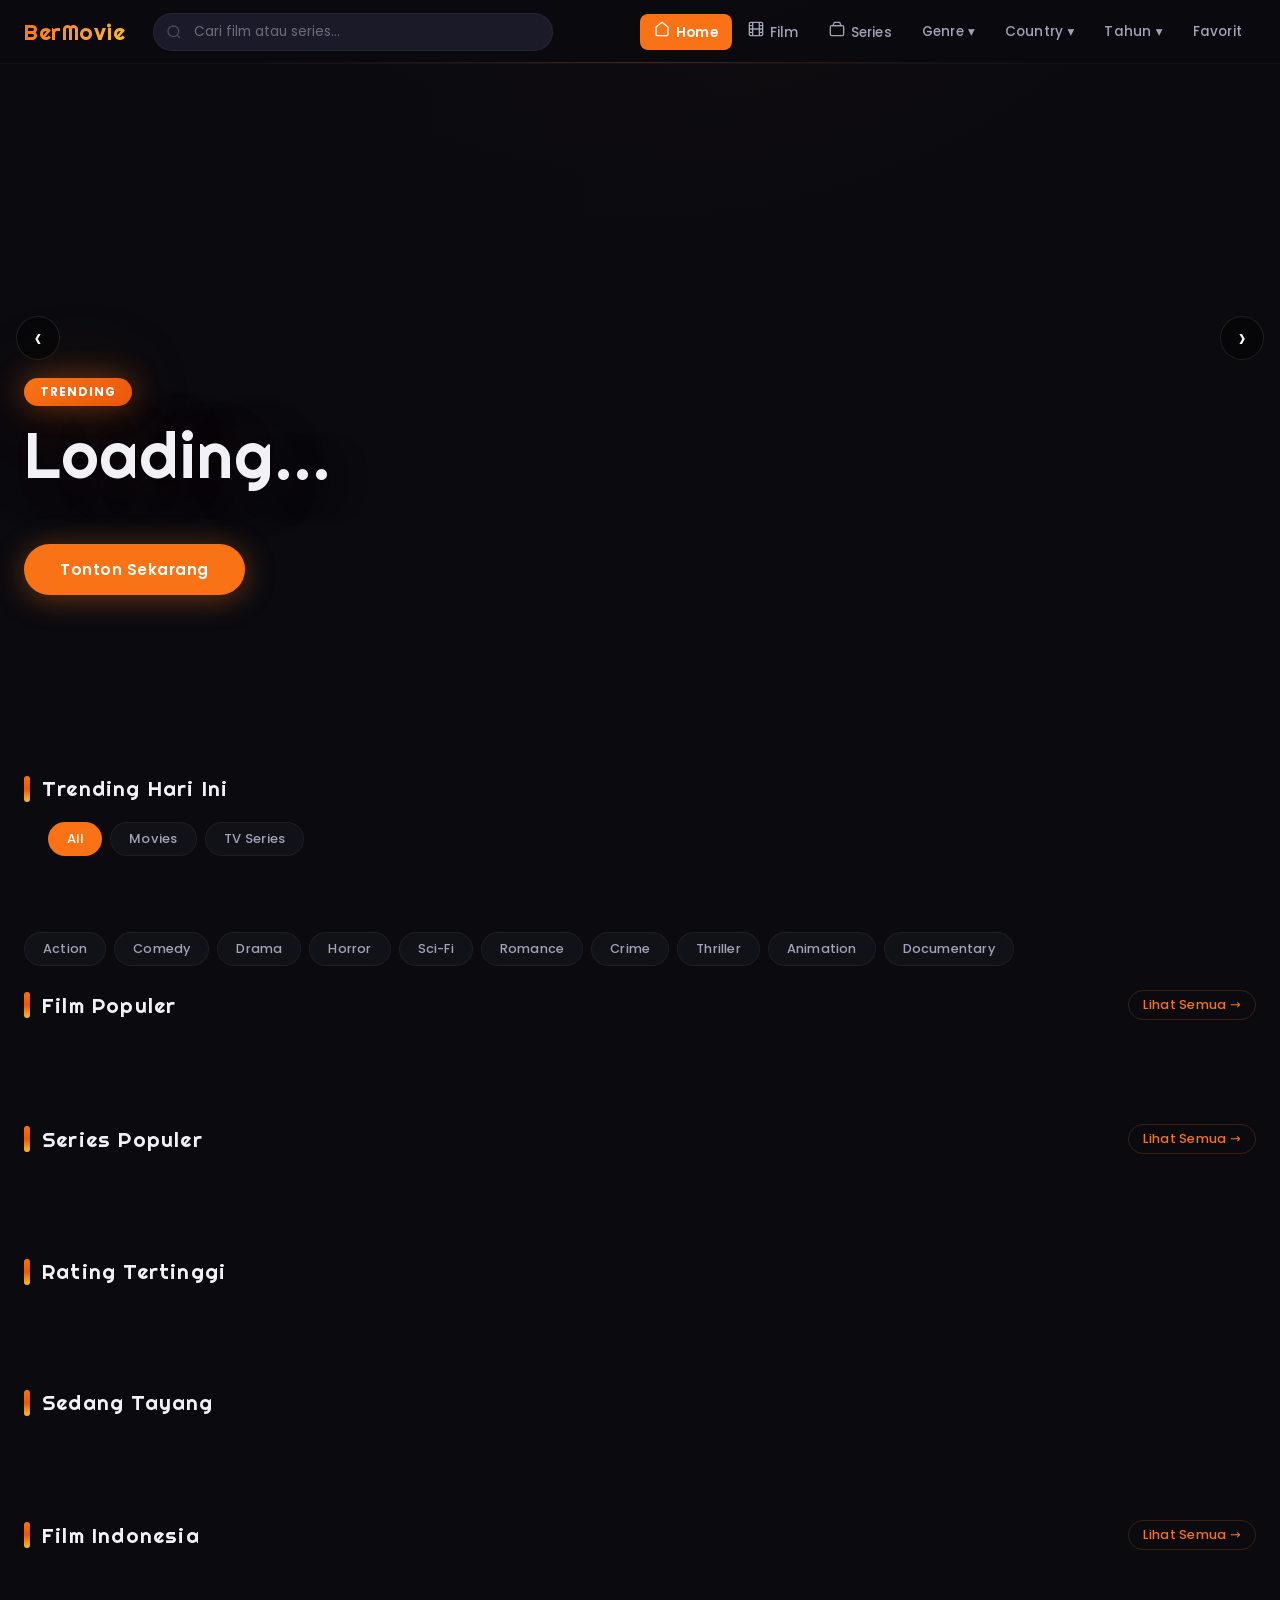
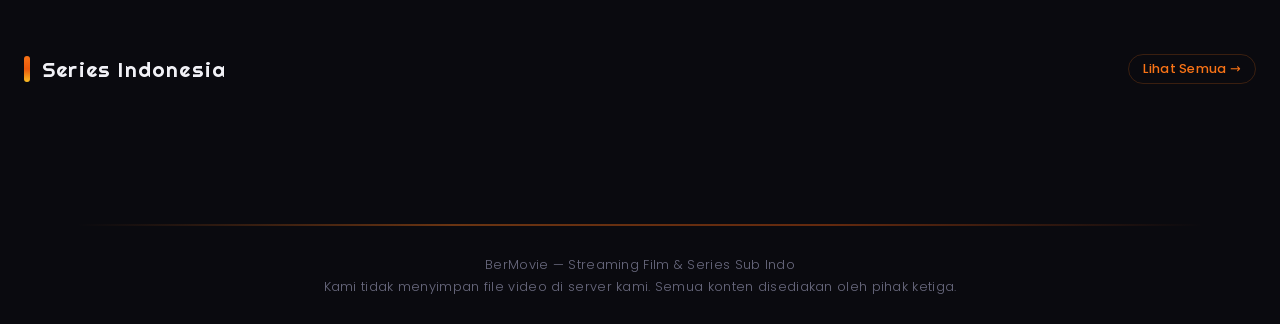
==== commit 808692e0: "kudaw: fix hamburger z-index overlap + nav-search hidden on mobile in index.html" ====
--- a/index.html
+++ b/index.html
@@ -10,9 +10,9 @@
     <link href="https://fonts.googleapis.com/css2?family=Righteous&family=Poppins:wght@300;400;500;600;700&display=swap" rel="stylesheet">
     <link rel="icon" href="data:image/svg+xml,<svg xmlns=%22http://www.w3.org/2000/svg%22 viewBox=%220 0 100 100%22><text y=%22.9em%22 font-size=%2290%22>🎬</text></svg>">
     <link rel="stylesheet" href="style.v12.css?v=14">
-<link rel="stylesheet" href="modern.css?v=6">
+<link rel="stylesheet" href="modern.css?v=7">
 <style>
-.mobile-menu{position:fixed;top:64px;left:0;right:0;height:calc(100vh - 64px);height:calc(100dvh - 64px);background:rgba(12,12,18,.92);backdrop-filter:blur(20px);-webkit-backdrop-filter:blur(20px);z-index:99;overflow-y:auto;-webkit-overflow-scrolling:touch;transform:translateX(100%);transition:transform .3s ease;box-shadow:-4px 0 30px rgba(0,0,0,.5)}.mobile-menu.open{transform:translateX(0)}.mobile-menu a{display:flex;align-items:center;gap:14px;padding:16px 20px;font-size:.95rem;font-weight:600;color:#e8e8ef;touch-action:manipulation;border-bottom:1px solid rgba(255,255,255,.04);text-decoration:none}.mobile-menu a:last-child{border-bottom:none}.mobile-menu a:active{background:rgba(255,255,255,.03)}.mobile-menu a.active{background:rgba(249,115,22,.08);border-left:3px solid var(--accent);color:#fff;padding-left:17px}.mobile-search{display:flex;padding:12px 16px;gap:8px}.mobile-search input{flex:1;height:38px;padding:0 14px;border-radius:10px;border:1px solid rgba(255,255,255,.08);background:rgba(255,255,255,.06);color:#fff;font-size:.85rem;outline:none;font-family:inherit}.mobile-search input:focus{border-color:var(--accent)}.mobile-search button{padding:0 16px;border-radius:10px;background:var(--accent);color:#fff;font-size:.82rem;font-weight:600;border:none;cursor:pointer;font-family:inherit}
+
 </style>
     <link rel="preload" as="image" href="https://image.tmdb.org/t/p/original/8b8R8l88Qje9dn9OE8PY05Nez7.jpg">
 </head>
@@ -45,7 +45,7 @@
                 </div>
                 <a href="./?watchlist" class="nav-fav">Favorit</a>
             </div>
-            <button class="mobile-menu-btn" id="mobileMenuBtn" style="cursor:pointer;z-index:101;position:relative"><svg width="22" height="22" viewBox="0 0 24 24" fill="none" stroke="currentColor" stroke-width="2" style="pointer-events:none"><path d="M3 12h18M3 6h18M3 18h18"/></svg></button>
+            <button class="mobile-menu-btn" id="mobileMenuBtn" style="cursor:pointer"><svg width="22" height="22" viewBox="0 0 24 24" fill="none" stroke="currentColor" stroke-width="2" style="pointer-events:none"><path d="M3 12h18M3 6h18M3 18h18"/></svg></button>
         </div>
         <!-- Mobile Menu -->
         <div class="mobile-menu" id="mobileMenu">
@@ -246,6 +246,6 @@
         <p class="disclaimer">Kami tidak menyimpan file video di server kami. Semua konten disediakan oleh pihak ketiga.</p>
     </footer>
 
-    <script defer src="main.v17.js?v=10"></script>
+    <script defer src="main.v17.js?v=11"></script>
 </body>
 </html>
--- a/style.v12.css
+++ b/style.v12.css
@@ -55,6 +55,7 @@
 .logo{font-family:'Righteous',sans-serif;font-size:1.4rem;background:linear-gradient(135deg,#f97316 0%,#fb923c 50%,#fbbf24 100%);-webkit-background-clip:text;-webkit-text-fill-color:transparent;background-clip:text;white-space:nowrap;flex-shrink:0;letter-spacing:.5px}
 .nav-search{flex:1;max-width:400px;position:relative;display:none}
 @media(min-width:640px){.nav-search{display:block}}
+@media(max-width:639px){.nav-search{display:none!important}}
 .nav-search input{width:100%;height:38px;padding:0 16px 0 40px;background:var(--bg3);border:1px solid var(--border);border-radius:999px;color:var(--text);font-size:.85rem;transition:var(--transition);font-family:'Poppins',sans-serif}
 .nav-search input:focus{border-color:var(--accent);box-shadow:0 0 0 3px rgba(249,115,22,.1);background:var(--bg4)}
 .nav-search input::placeholder{color:var(--text3)}
@@ -67,12 +68,12 @@
 .mobile-menu-btn{display:none;width:38px;height:38px;align-items:center;justify-content:center;border-radius:10px;color:#fff;margin-left:auto;background:rgba(255,255,255,.06);-webkit-tap-highlight-color:transparent;touch-action:manipulation;transition:var(--transition)}
 .mobile-menu-btn:active{transform:scale(.9);background:rgba(255,255,255,.1)}
 @media(max-width:639px){.mobile-menu-btn{display:flex}}
-.mobile-menu{position:fixed;top:var(--nav-height);left:0;right:0;height:calc(100vh - var(--nav-height));height:calc(100dvh - var(--nav-height));background:rgba(17,17,24,.98)!important;z-index:99;overflow-y:auto;transform:translateX(100%);transition:transform .35s cubic-bezier(.4,0,.2,1)}
-.mobile-menu.open{transform:translateX(0)}
-.mobile-menu a{display:block;padding:16px 24px;font-size:.95rem;font-weight:500;color:#f1f1f6;border-bottom:1px solid rgba(255,255,255,.04);letter-spacing:.2px}
-.mobile-menu a:last-child{border-bottom:none}
-.mobile-menu a:active{background:rgba(255,255,255,.04)}
-.mobile-menu a.active{color:var(--accent);font-weight:600}
+
+
+
+
+
+
 .mobile-search{display:flex;gap:8px;padding:16px 24px 12px}
 .mobile-search input{flex:1;height:44px;padding:0 14px;background:var(--bg3);border:1px solid var(--border);border-radius:var(--radius);color:var(--text);font-size:.9rem}
 .mobile-search button{padding:10px 18px;border-radius:10px;background:var(--accent);color:#fff;font-weight:600;font-size:.84rem;white-space:nowrap;touch-action:manipulation}
@@ -308,3 +309,84 @@
 .hero-meta .rating-badge{background:var(--accent);color:#fff;border-color:transparent;box-shadow:0 2px 12px rgba(249,115,22,.3)}
 .hero-meta span{padding:3px 12px;border-radius:999px;font-size:.78rem;font-weight:500;background:rgba(255,255,255,.08);border:1px solid rgba(255,255,255,.06);letter-spacing:.3px}
 .hero-rating-s{color:#f5a623;font-weight:600}
+
+
+/* === MOBILE MENU (smooth, no lag) === */
+.mobile-menu {
+  position: fixed;
+  top: 0;
+  left: 0;
+  width: 100%;
+  height: 100%;
+  background: rgba(10,10,15,.98);
+  z-index: 99;
+  overflow-y: auto;
+  transform: translateX(100%);
+  transition: transform .25s cubic-bezier(.4,0,.2,1);
+  will-change: transform;
+  -webkit-transform: translateX(100%);
+  -webkit-transition: -webkit-transform .25s cubic-bezier(.4,0,.2,1);
+  -webkit-overflow-scrolling: touch;
+  overscroll-behavior: contain;
+}
+.mobile-menu.open {
+  transform: translateX(0);
+  -webkit-transform: translateX(0);
+}
+.mobile-menu a {
+  display: flex;
+  align-items: center;
+  gap: 14px;
+  padding: 16px 24px;
+  font-size: .95rem;
+  font-weight: 500;
+  color: #f1f1f6;
+  border-bottom: 1px solid rgba(255,255,255,.04);
+  letter-spacing: .2px;
+  text-decoration: none;
+}
+.mobile-menu a:last-child {
+  border-bottom: none;
+}
+.mobile-menu a:active {
+  background: rgba(255,255,255,.04);
+}
+.mobile-menu a.active {
+  color: var(--accent);
+  font-weight: 600;
+  border-left: 3px solid var(--accent);
+  background: rgba(249,115,22,.08);
+}
+
+/* === MOBILE EXPANDABLE DROPDOWNS === */
+.mob-sub-grid {
+  display: none;
+  grid-template-columns: repeat(4, 1fr);
+  gap: 6px;
+  padding: 8px 24px 12px;
+  max-height: 50vh;
+  overflow-y: auto;
+  background: rgba(0,0,0,.2);
+}
+.mob-sub-grid.show {
+  display: grid;
+}
+.mob-sub-grid a {
+  display: block;
+  padding: 10px 6px;
+  text-align: center;
+  font-size: .78rem;
+  color: var(--text2);
+  background: rgba(255,255,255,.04);
+  border: 1px solid rgba(255,255,255,.06);
+  border-radius: 10px;
+  text-decoration: none;
+  white-space: nowrap;
+  overflow: hidden;
+  text-overflow: ellipsis;
+}
+.mob-sub-grid a:active {
+  background: rgba(249,115,22,.15);
+  border-color: rgba(249,115,22,.25);
+  color: var(--accent);
+}
--- a/modern.css
+++ b/modern.css
@@ -366,35 +366,7 @@
   color: #ef4444;
 }
 
-/* --- MOBILE EXPANDABLE GRIDS --- */
-.mob-sub-grid {
-  display: grid;
-  grid-template-columns: repeat(4, 1fr);
-  gap: 6px;
-  padding: 0 20px 12px;
-  max-height: 60vh;
-  overflow-y: auto;
-}
-.mob-sub-grid a {
-  display: block;
-  padding: 10px 6px;
-  text-align: center;
-  font-size: .78rem;
-  color: var(--text2);
-  background: rgba(255,255,255,.04);
-  border: 1px solid rgba(255,255,255,.06);
-  border-radius: 10px;
-  text-decoration: none;
-  transition: background .2s;
-  white-space: nowrap;
-  overflow: hidden;
-  text-overflow: ellipsis;
-}
-.mob-sub-grid a:active {
-  background: rgba(249,115,22,.15);
-  border-color: rgba(249,115,22,.25);
-  color: var(--accent);
-}
+
 
 /* --- MOBILE MENU: LEFT SLIDE + ACTIVE STATE --- */
 .mobile-menu a[data-nav] {
@@ -536,7 +508,4 @@
 .nav-links a[data-nav="movies"]::before { content: ''; display: inline-block; width: 16px; height: 16px; margin-right: 6px; background: currentColor; -webkit-mask: url("data:image/svg+xml,%3Csvg xmlns='http://www.w3.org/2000/svg' viewBox='0 0 24 24' fill='none' stroke='currentColor' stroke-width='2'%3E%3Crect x='2' y='2' width='20' height='20' rx='2'/%3E%3Cpath d='M7 2v20M17 2v20M2 12h20M2 7h5M2 17h5M17 7h5M17 17h5'/%3E%3C/svg%3E") center/contain no-repeat; mask: url("data:image/svg+xml,%3Csvg xmlns='http://www.w3.org/2000/svg' viewBox='0 0 24 24' fill='none' stroke='currentColor' stroke-width='2'%3E%3Crect x='2' y='2' width='20' height='20' rx='2'/%3E%3Cpath d='M7 2v20M17 2v20M2 12h20M2 7h5M2 17h5M17 7h5M17 17h5'/%3E%3C/svg%3E") center/contain no-repeat; }
 .nav-links a[data-nav="tv"]::before { content: ''; display: inline-block; width: 16px; height: 16px; margin-right: 6px; background: currentColor; -webkit-mask: url("data:image/svg+xml,%3Csvg xmlns='http://www.w3.org/2000/svg' viewBox='0 0 24 24' fill='none' stroke='currentColor' stroke-width='2'%3E%3Crect x='2' y='7' width='20' height='15' rx='2'/%3E%3Cpath d='M8 2h8l2 5H6z'/%3E%3C/svg%3E") center/contain no-repeat; mask: url("data:image/svg+xml,%3Csvg xmlns='http://www.w3.org/2000/svg' viewBox='0 0 24 24' fill='none' stroke='currentColor' stroke-width='2'%3E%3Crect x='2' y='7' width='20' height='15' rx='2'/%3E%3Cpath d='M8 2h8l2 5H6z'/%3E%3C/svg%3E") center/contain no-repeat; }
 
-/* --- MOBILE: smooth navbar transition --- */
-.mobile-menu {
-  will-change: transform;
-}
+
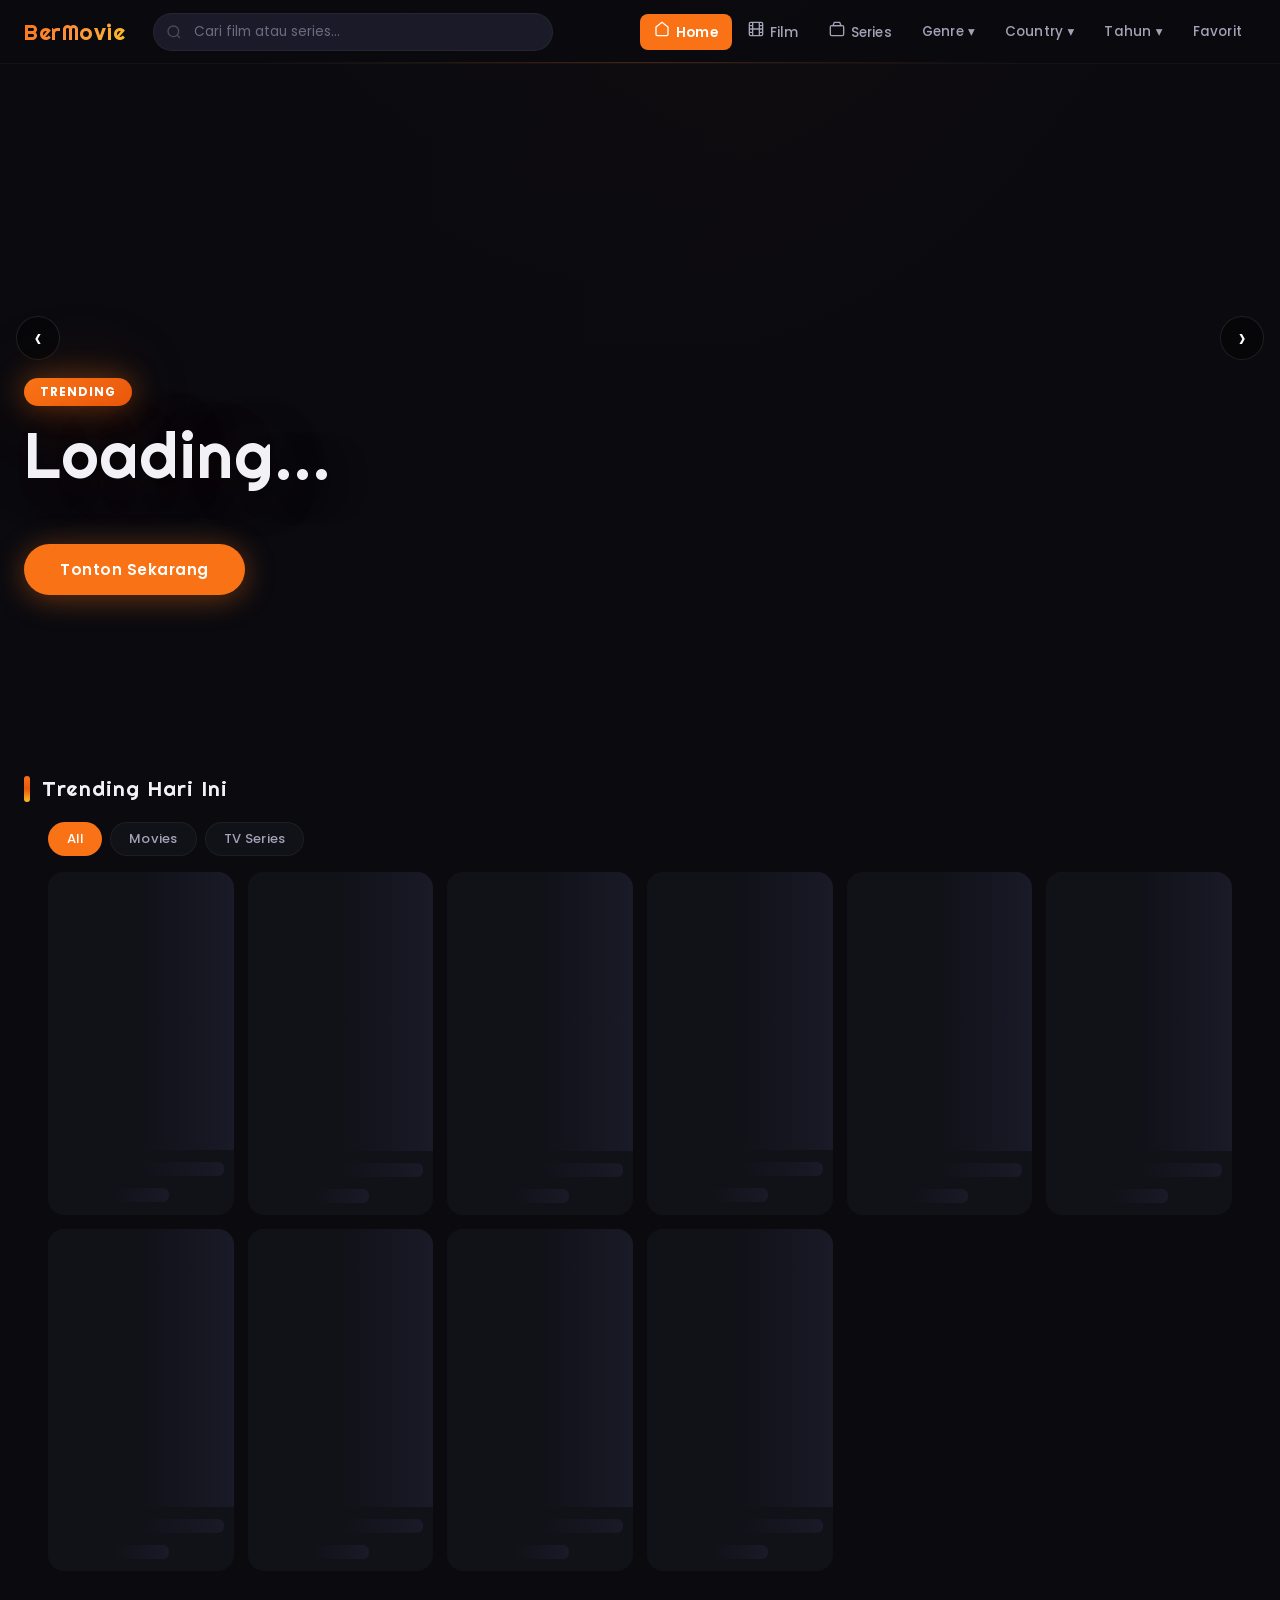
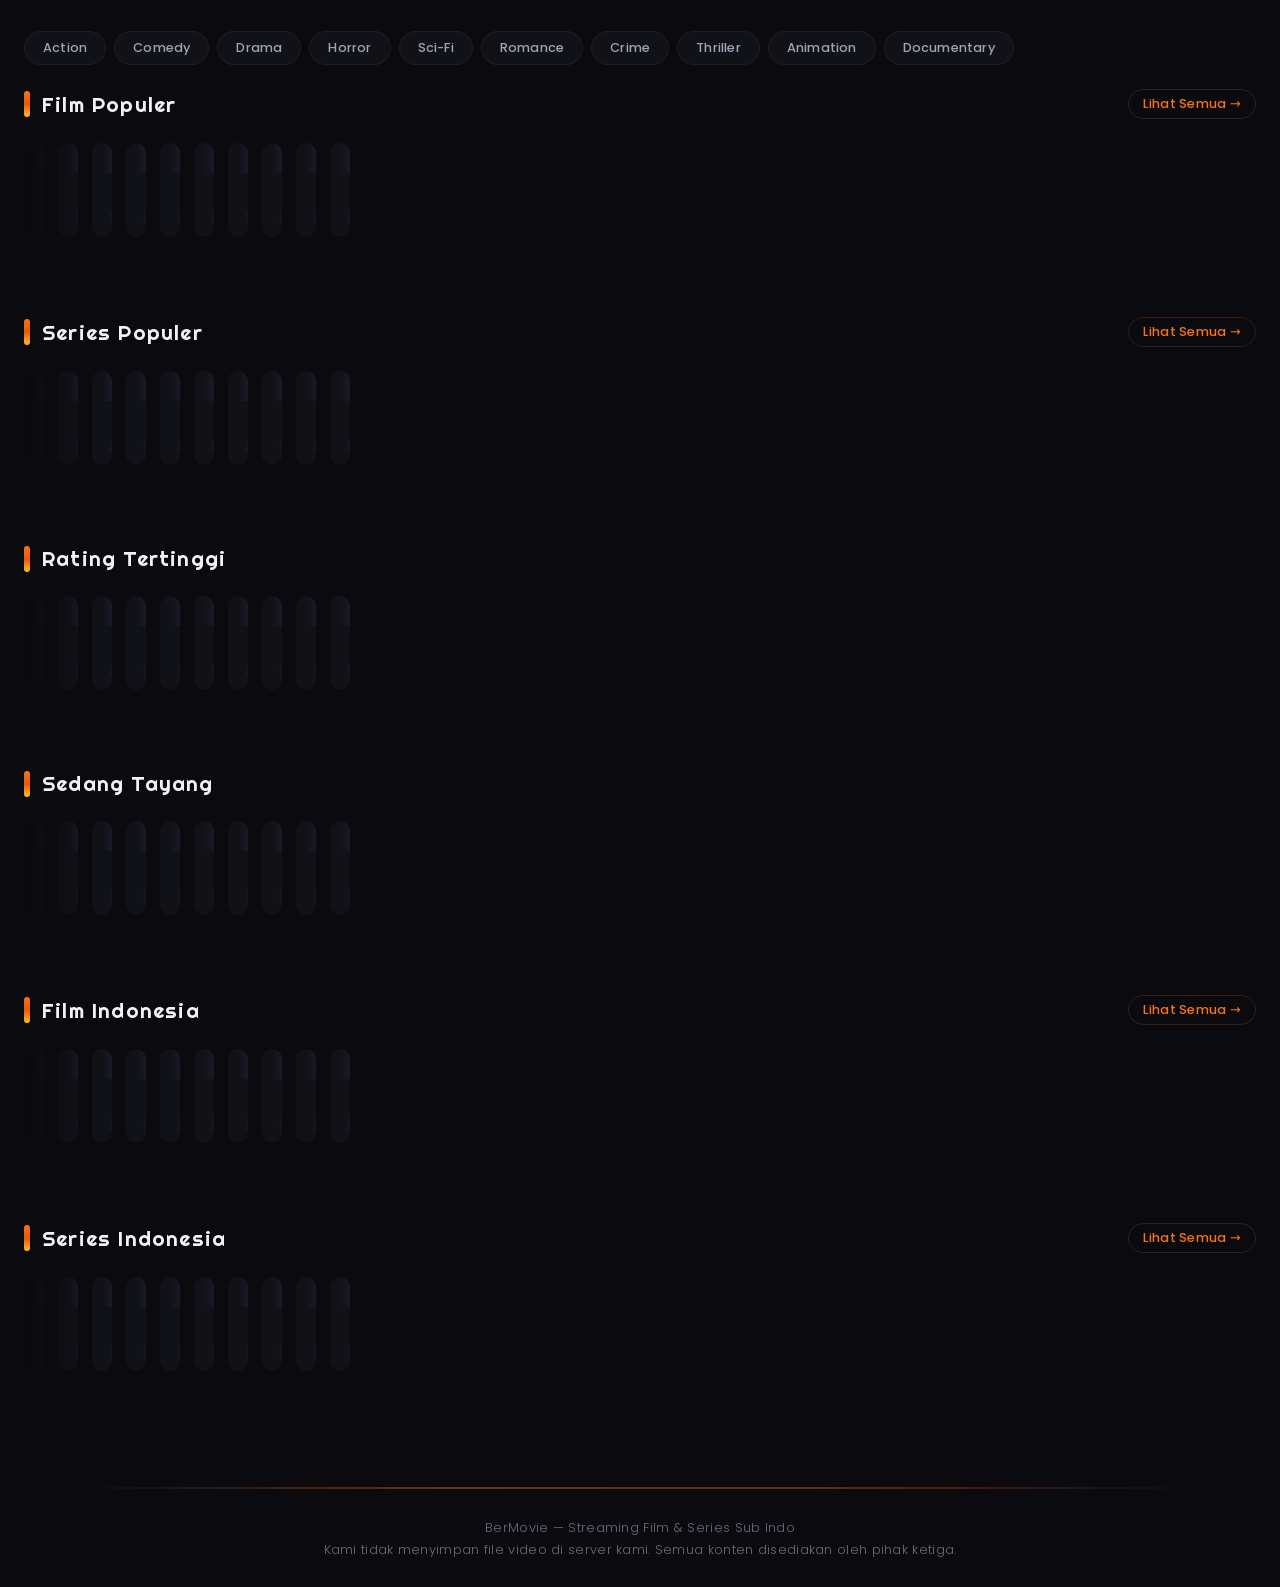
==== commit 97418f6a: "kudaw: bump v=13 in index.html" ====
--- a/index.html
+++ b/index.html
@@ -246,6 +246,6 @@
         <p class="disclaimer">Kami tidak menyimpan file video di server kami. Semua konten disediakan oleh pihak ketiga.</p>
     </footer>
 
-    <script defer src="main.v17.js?v=11"></script>
+    <script defer src="main.v17.js?v=13"></script>
 </body>
 </html>
--- a/style.v12.css
+++ b/style.v12.css
@@ -66,7 +66,7 @@
 .nav-links a:hover{color:var(--text);background:var(--bg3)}
 .nav-links a.active{color:#fff;background:var(--accent);font-weight:600}
 .mobile-menu-btn{display:none;width:38px;height:38px;align-items:center;justify-content:center;border-radius:10px;color:#fff;margin-left:auto;background:rgba(255,255,255,.06);-webkit-tap-highlight-color:transparent;touch-action:manipulation;transition:var(--transition)}
-.mobile-menu-btn:active{transform:scale(.9);background:rgba(255,255,255,.1)}
+.mobile-menu-btn:active{background:rgba(255,255,255,.1)}
 @media(max-width:639px){.mobile-menu-btn{display:flex}}
 
 
@@ -314,10 +314,10 @@
 /* === MOBILE MENU (smooth, no lag) === */
 .mobile-menu {
   position: fixed;
-  top: 0;
+  top: var(--nav-height);
   left: 0;
   width: 100%;
-  height: 100%;
+  height: calc(100% - var(--nav-height));
   background: rgba(10,10,15,.98);
   z-index: 99;
   overflow-y: auto;
@@ -360,16 +360,18 @@
 
 /* === MOBILE EXPANDABLE DROPDOWNS === */
 .mob-sub-grid {
-  display: none;
   grid-template-columns: repeat(4, 1fr);
   gap: 6px;
+  padding: 0 24px;
+  max-height: 0;
+  overflow: hidden;
+  background: rgba(0,0,0,.2);
+  transition: max-height .2s ease, padding .2s ease;
+}
+.mob-sub-grid.show {
+  max-height: 50vh;
   padding: 8px 24px 12px;
-  max-height: 50vh;
   overflow-y: auto;
-  background: rgba(0,0,0,.2);
-}
-.mob-sub-grid.show {
-  display: grid;
 }
 .mob-sub-grid a {
   display: block;
